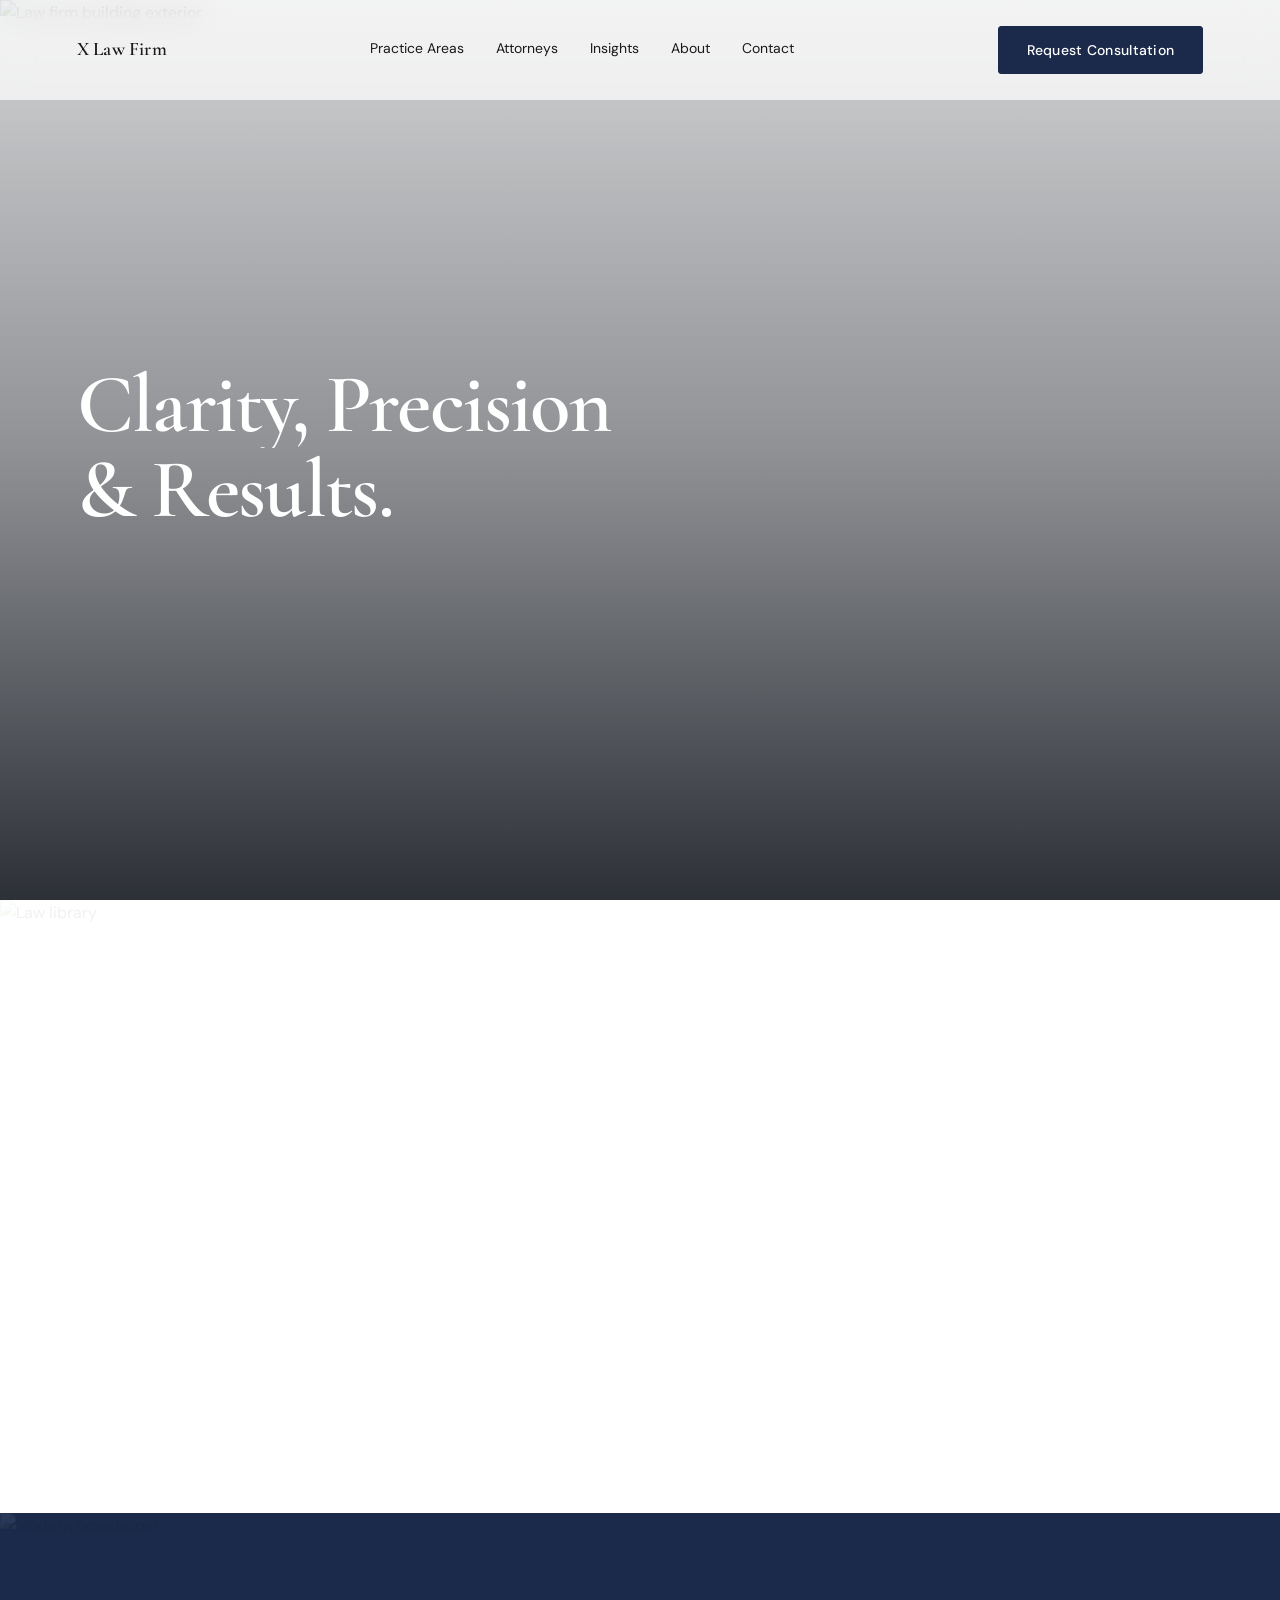
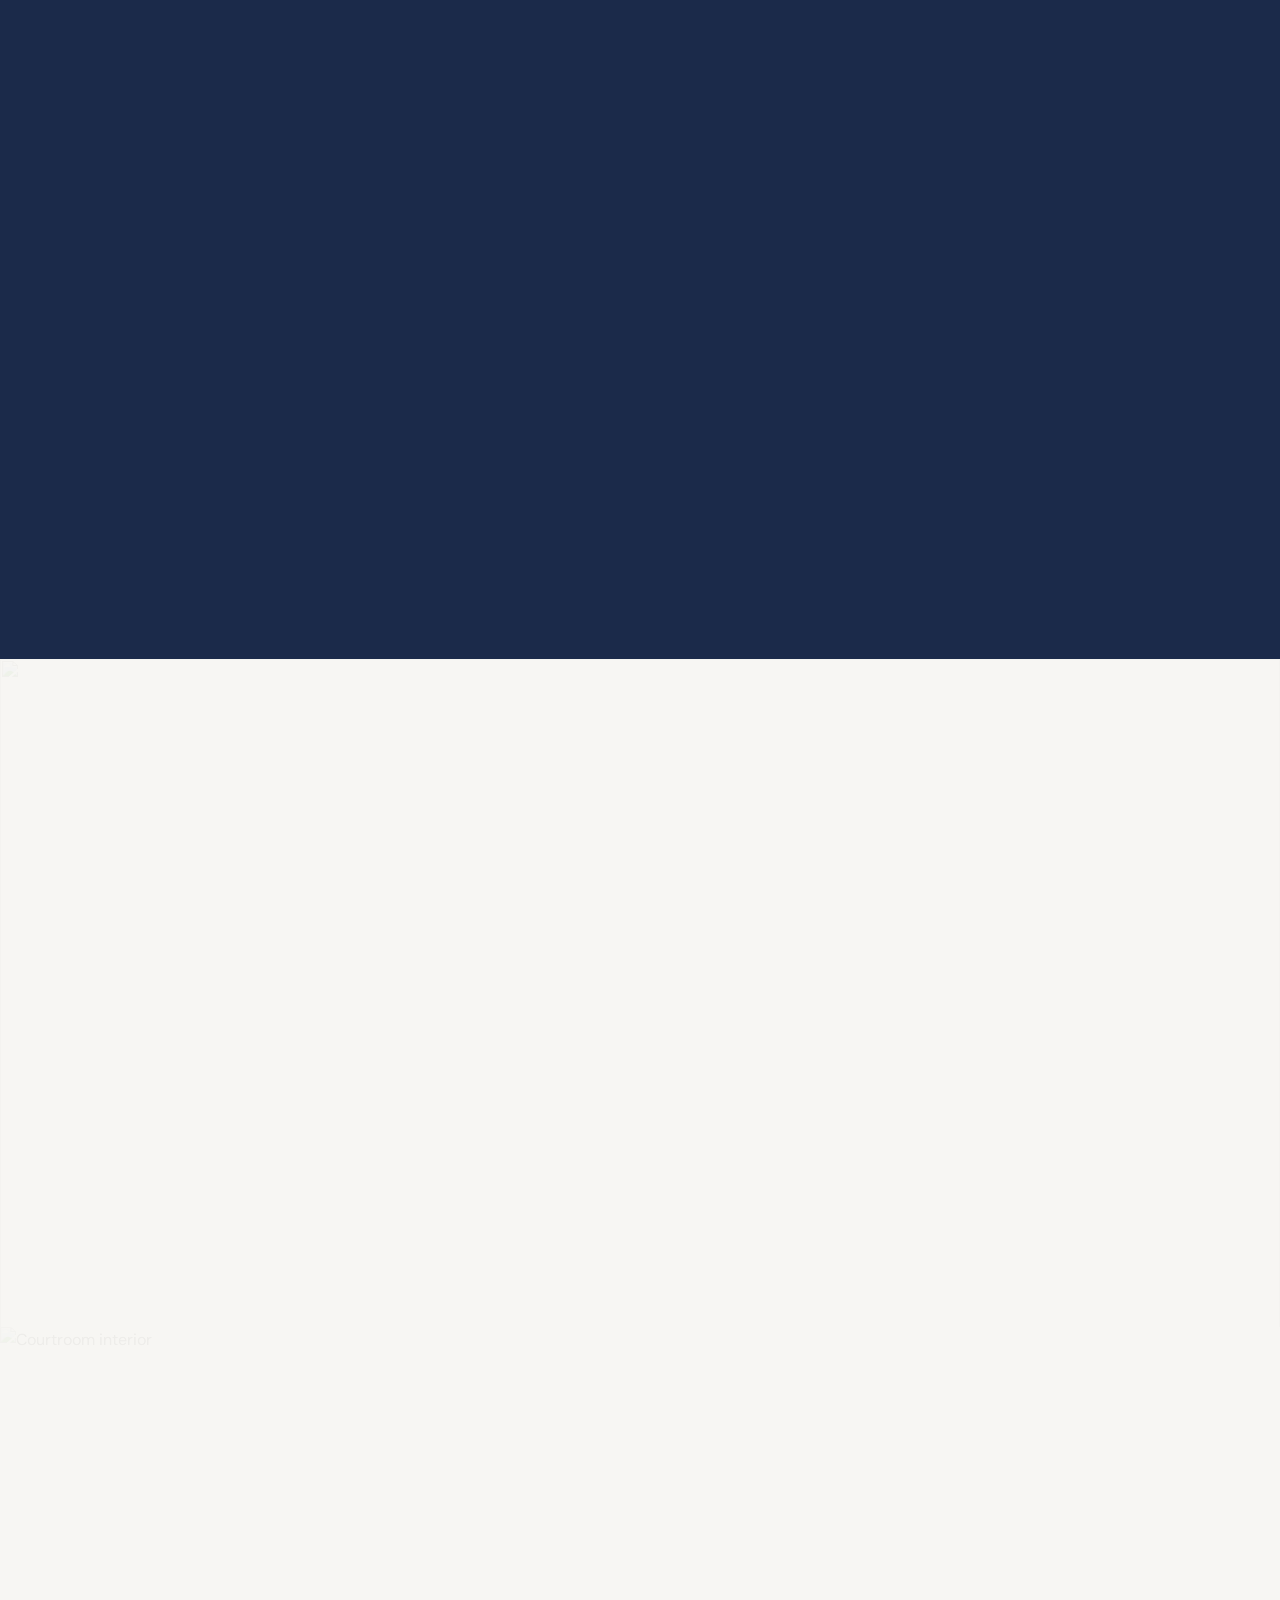
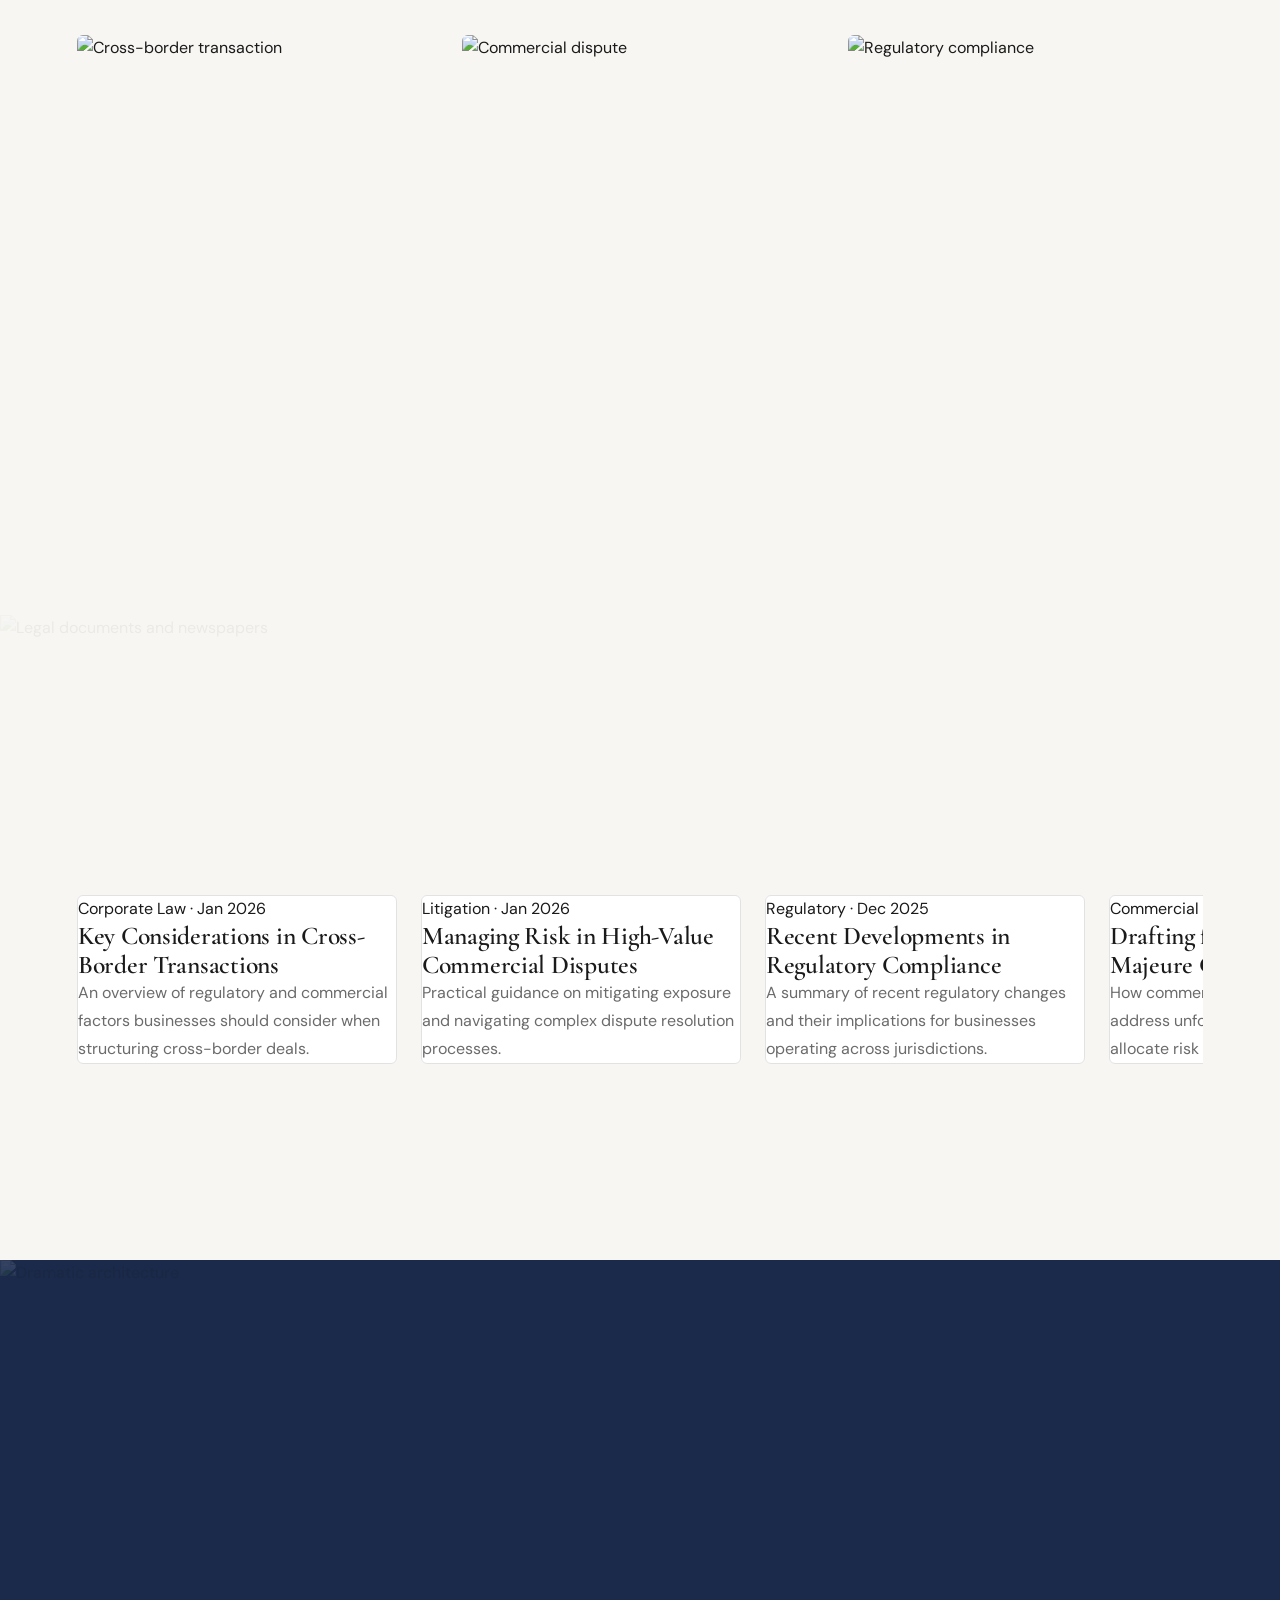
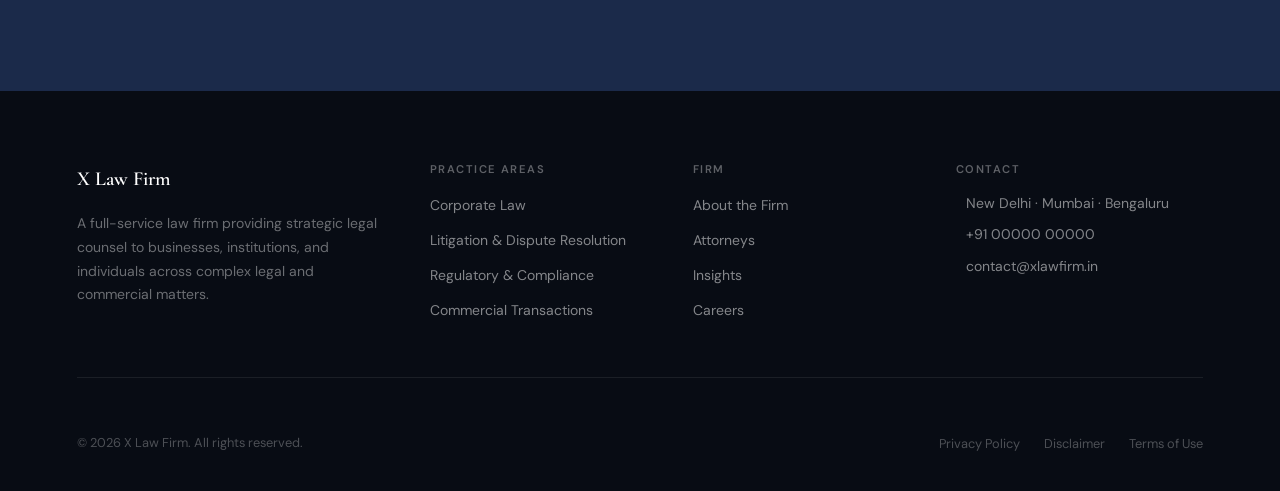
==== index.html @ 722e9013 "Add files via upload" ====
<!DOCTYPE html>
<html lang="en">
<head>
<meta charset="UTF-8" />
<meta name="viewport" content="width=device-width, initial-scale=1" />
<title>X Law Firm — Trusted Legal Counsel</title>
<meta name="description" content="X Law Firm provides strategic legal counsel to businesses, institutions, and individuals across complex legal and commercial matters." />

<!-- Fonts -->
<link rel="preconnect" href="https://fonts.googleapis.com">
<link rel="preconnect" href="https://fonts.gstatic.com" crossorigin>
<link href="https://fonts.googleapis.com/css2?family=Cormorant+Garamond:wght@400;500;600;700&family=DM+Sans:wght@300;400;500;600&display=swap" rel="stylesheet">

<!-- Lucide Icons -->
<script src="https://unpkg.com/lucide@latest/dist/umd/lucide.min.js"></script>

<!-- GSAP -->
<script src="https://cdnjs.cloudflare.com/ajax/libs/gsap/3.12.5/gsap.min.js"></script>
<script src="https://cdnjs.cloudflare.com/ajax/libs/gsap/3.12.5/ScrollTrigger.min.js"></script>

<!-- Styles -->
<link rel="stylesheet" href="css/base.css">
<link rel="stylesheet" href="css/layout.css">
<link rel="stylesheet" href="css/components.css">
<link rel="stylesheet" href="css/interactions.css">
<link rel="stylesheet" href="css/pages.css">
<link rel="stylesheet" href="css/responsive.css">

<style>
/* ── INDEX-SPECIFIC ─────────────────────────────────── */
.hero-title-line {
    display: block;
    overflow: hidden;
}

/* Decorative vertical rule on hero right side */
.hero-deco {
    position: absolute;
    right: var(--inline-pad);
    top: 50%;
    transform: translateY(-50%);
    z-index: 2;
    display: flex;
    flex-direction: column;
    align-items: center;
    gap: 12px;
    color: rgba(255,255,255,0.3);
    font-size: 0.68rem;
    font-weight: 400;
    letter-spacing: 0.16em;
    text-transform: uppercase;
    writing-mode: vertical-rl;
}

.hero-deco::before {
    content: '';
    width: 1px;
    height: 80px;
    background: rgba(255,255,255,0.2);
}

@media (max-width: 768px) { .hero-deco { display: none; } }

/* About section */
.about { background: #fff; }

/* Insights — alternating bg */
.insights { background: var(--color-surface); }

/* Scroll indicator */
.scroll-hint {
    position: absolute;
    bottom: 2rem;
    left: 50%;
    transform: translateX(-50%);
    z-index: 2;
    display: flex;
    flex-direction: column;
    align-items: center;
    gap: 8px;
    color: rgba(255,255,255,0.4);
    font-size: 0.7rem;
    font-weight: 400;
    letter-spacing: 0.1em;
    text-transform: uppercase;
}

.scroll-hint::after {
    content: '';
    width: 1px;
    height: 40px;
    background: rgba(255,255,255,0.2);
    animation: scrollPulse 2s ease-in-out infinite;
}

@keyframes scrollPulse {
    0%, 100% { opacity: 0.3; transform: scaleY(1); }
    50%       { opacity: 0.8; transform: scaleY(0.7); }
}

@media (max-width: 768px) { .scroll-hint { display: none; } }
</style>
</head>
<body>

<!-- PAGE LOADER -->
<div id="page-loader">
    <div class="loader-conveyor">
        <div class="loader-box b1"></div>
        <div class="loader-box b2"></div>
        <div class="loader-box b3"></div>
        <div class="loader-box b4"></div>
        <div class="loader-box b5"></div>
    </div>
</div>

<!-- HEADER -->
<header class="site-header" id="siteHeader">
    <div class="header-inner">
        <a href="index.html" class="logo">X Law Firm</a>

        <nav class="primary-nav" aria-label="Primary navigation">
            <a href="practice-areas.html" class="nav-link">Practice Areas</a>
            <a href="attorneys.html" class="nav-link">Attorneys</a>
            <a href="insights.html" class="nav-link">Insights</a>
            <a href="about.html" class="nav-link">About</a>
            <a href="contact.html" class="nav-link">Contact</a>
        </nav>

        <a href="contact.html" class="btn btn-primary header-cta">Request Consultation</a>

        <button class="mobile-menu-btn" id="mobileMenuBtn" aria-label="Open menu">
            <i data-lucide="menu"></i>
        </button>
    </div>

    <!-- Mobile drawer -->
    <nav class="mobile-nav" id="mobileNav" aria-label="Mobile navigation">
        <a href="practice-areas.html" class="nav-link">Practice Areas</a>
        <a href="attorneys.html" class="nav-link">Attorneys</a>
        <a href="insights.html" class="nav-link">Insights</a>
        <a href="about.html" class="nav-link">About</a>
        <a href="contact.html" class="nav-link">Contact</a>
        <a href="contact.html" class="btn btn-primary mobile-nav-cta">Request Consultation</a>
    </nav>
</header>

<div id="navBackdrop" class="nav-backdrop"></div>

<!-- ══ HERO ══════════════════════════════════════════════════ -->
<section class="hero">
    <div class="hero-bg" style="position:absolute;inset:0;z-index:0;overflow:hidden;" data-parallax data-parallax-speed="0.35">
        <img
            src="https://images.unsplash.com/photo-1589829545856-d10d557cf95f?w=1800&auto=format&fit=crop&q=80"
            alt="Law firm building exterior"
            fetchpriority="high"
        />
    </div>

    <div class="hero-deco">Established 1998</div>
    <div class="scroll-hint">Scroll</div>

    <div class="hero-content">
        <span class="hero-eyebrow">Trusted Legal Counsel</span>

        <h1 class="hero-title">
            <span class="hero-title-line">Clarity, Precision</span>
            <span class="hero-title-line">& Results.</span>
        </h1>

        <p class="hero-subtitle">
            Strategic legal counsel for complex business matters — delivered
            with discretion, depth, and a relentless focus on your objectives.
        </p>

        <div class="hero-actions">
            <a href="contact.html" class="btn btn-white">Request Consultation</a>
            <a href="practice-areas.html" class="btn btn-ghost">Explore Practice Areas</a>
        </div>
    </div>

    <div class="hero-stats">
        <div class="stat" data-count="26">
            <span class="stat-number">0</span>
            <span class="stat-label">Years of Experience</span>
        </div>
        <div class="stat" data-count="12">
            <span class="stat-number">0</span>
            <span class="stat-label">Practice Areas</span>
        </div>
        <div class="stat" data-count="43">
            <span class="stat-number">0</span>
            <span class="stat-label">Jurisdictions Served</span>
        </div>
        <div class="stat" data-count="98" data-suffix="%">
            <span class="stat-number">0%</span>
            <span class="stat-label">Compliance Success</span>
        </div>
    </div>
</section>

<!-- ══ ABOUT ══════════════════════════════════════════════════ -->
<section class="about" id="about">
    <div class="about-parallax-bg" style="position:absolute;inset:0;z-index:0;overflow:hidden;" data-parallax data-parallax-speed="0.25">
        <img
            src="https://images.unsplash.com/photo-1521587760476-6c12a4b040da?w=1400&auto=format&fit=crop&q=80"
            alt="Law library"
        />
    </div>

    <div class="about-grid">
        <div class="about-content">
            <span class="section-label reveal">About the Firm</span>
            <h2 class="section-title reveal">Built on Expertise.<br>Driven by Results.</h2>

            <div class="reveal">
                <p>
                    X Law Firm is a full-service firm providing strategic legal counsel
                    to businesses, institutions, and individuals across a wide range of
                    practice areas. We combine deep legal expertise with a practical,
                    results-driven approach to help our clients navigate complex legal
                    challenges with confidence.
                </p>
                <p>
                    Our firm is built on clarity, precision, and accountability. We believe
                    effective legal advice goes beyond interpretation of the law — it
                    requires understanding our clients' objectives, industries, and
                    long-term goals.
                </p>
            </div>

            <a href="about.html" class="btn btn-primary reveal" style="margin-top:2rem; width:fit-content;">Learn More About Us</a>
        </div>

        <div class="philosophy reveal">
            <div class="philosophy-item">
                <h3>Commitment to Excellence</h3>
                <p>
                    We maintain the highest professional standards while continuously
                    adapting to legal, regulatory, and business developments.
                </p>
            </div>
            <div class="philosophy-item">
                <h3>Client-Focused Approach</h3>
                <p>
                    Every client engagement is handled with professionalism,
                    confidentiality, and attention to detail — clear guidance at every step.
                </p>
            </div>
            <div class="philosophy-item">
                <h3>Experience & Expertise</h3>
                <p>
                    Our attorneys bring experience across multiple jurisdictions and
                    industries, advising on matters that require discretion and sound judgment.
                </p>
            </div>
        </div>
    </div>
</section>

<!-- ══ PRACTICE AREAS ════════════════════════════════════════ -->
<section class="practice-areas" id="practice">
    <div class="practice-parallax-bg" style="position:absolute;inset:0;z-index:0;overflow:hidden;" data-parallax data-parallax-speed="0.3">
        <img
            src="https://images.unsplash.com/photo-1497366216548-37526070297c?w=1600&auto=format&fit=crop&q=80"
            alt="Modern boardroom"
        />
    </div>

    <div class="practice-areas-inner">
        <div class="section-header reveal">
            <span class="section-label light">What We Do</span>
            <h2 class="section-title light">Practice Areas</h2>
            <p class="section-intro light">
                Comprehensive legal expertise across the full spectrum of
                corporate, commercial, and regulatory matters.
            </p>
        </div>

        <div class="practice-grid stagger-children">
            <article class="practice-card">
                <div>
                    <h3>Corporate Law</h3>
                    <p>
                        Advising businesses on governance, compliance, transactions,
                        and complex commercial arrangements across jurisdictions.
                    </p>
                </div>
                <div class="practice-card-action">
                    <a href="practice/corporate-law.html" aria-label="Corporate Law detail">
                        <i data-lucide="arrow-up-right"></i>
                    </a>
                </div>
            </article>

            <article class="practice-card">
                <div>
                    <h3>Litigation &amp; Dispute Resolution</h3>
                    <p>
                        Representing clients in disputes with a focus on strategic,
                        efficient, and commercially sound resolution.
                    </p>
                </div>
                <div class="practice-card-action">
                    <a href="practice/litigation.html" aria-label="Litigation detail">
                        <i data-lucide="arrow-up-right"></i>
                    </a>
                </div>
            </article>

            <article class="practice-card">
                <div>
                    <h3>Regulatory &amp; Compliance</h3>
                    <p>
                        Guiding clients through regulatory frameworks, compliance
                        obligations, and risk management strategies.
                    </p>
                </div>
                <div class="practice-card-action">
                    <a href="practice/regulatory.html" aria-label="Regulatory detail">
                        <i data-lucide="arrow-up-right"></i>
                    </a>
                </div>
            </article>

            <article class="practice-card">
                <div>
                    <h3>Commercial Transactions</h3>
                    <p>
                        Structuring and negotiating commercial agreements that support
                        long-term business objectives and manage risk.
                    </p>
                </div>
                <div class="practice-card-action">
                    <a href="practice/commercial.html" aria-label="Commercial transactions detail">
                        <i data-lucide="arrow-up-right"></i>
                    </a>
                </div>
            </article>
        </div>

        <div class="reveal" style="margin-top:3rem; text-align:center;">
            <a href="practice-areas.html" class="btn btn-ghost">View All Practice Areas</a>
        </div>
    </div>
</section>

<!-- ══ WHY FIRM ═══════════════════════════════════════════════ -->
<section class="why-firm">
    <div class="why-parallax-bg" style="position:absolute;inset:0;z-index:0;overflow:hidden;" data-parallax data-parallax-speed="0.25" >
        <img
            src="https://images.unsplash.com/photo-1507003211169-0a1dd7228f2d?w=1400&auto=format&fit=crop&q=80"
            alt=""
            style="width:100%;height:120%;object-fit:cover;opacity:0.05;"
        />
    </div>

    <div style="position:relative;z-index:2;">
        <div class="section-header reveal">
            <span class="section-label">Why Choose Us</span>
            <h2 class="section-title">The Standard We Hold<br>Ourselves To</h2>
            <p class="section-intro">
                We combine legal expertise with a disciplined, client-focused approach
                to deliver practical, commercially sound solutions.
            </p>
        </div>

        <div class="why-grid stagger-children">
            <article class="why-card">
                <div class="why-icon"><i data-lucide="scale"></i></div>
                <h3>Proven Legal Expertise</h3>
                <p>
                    Our attorneys bring deep experience across key practice areas,
                    offering informed legal guidance grounded in years of professional
                    practice and industry knowledge.
                </p>
            </article>

            <article class="why-card">
                <div class="why-icon"><i data-lucide="users"></i></div>
                <h3>Client-Focused Representation</h3>
                <p>
                    We prioritise clear communication and tailored legal strategies,
                    ensuring every client receives attentive and responsive representation.
                </p>
            </article>

            <article class="why-card">
                <div class="why-icon"><i data-lucide="briefcase"></i></div>
                <h3>Strategic Legal Insight</h3>
                <p>
                    Beyond legal analysis, we provide practical, business-minded advice
                    designed to manage risk and support informed decision-making.
                </p>
            </article>

            <article class="why-card">
                <div class="why-icon"><i data-lucide="lock"></i></div>
                <h3>Integrity &amp; Confidentiality</h3>
                <p>
                    We operate with the highest ethical standards, safeguarding client
                    confidentiality and fostering relationships built on trust.
                </p>
            </article>
        </div>
    </div>
</section>

<!-- ══ CASE EXPERIENCE ════════════════════════════════════════ -->
<section class="case-experience">
    <div class="case-parallax-bg" style="position:absolute;inset:0;z-index:0;overflow:hidden;" data-parallax data-parallax-speed="0.28">
        <img
            src="https://images.unsplash.com/photo-1568992688065-536aad8a12f6?w=1600&auto=format&fit=crop&q=80"
            alt="Courtroom interior"
        />
    </div>

    <div class="case-experience-inner">
        <div class="case-header reveal">
            <div>
                <span class="section-label">Track Record</span>
                <h2 class="section-title">Case Experience</h2>
                <p class="section-intro">
                    Selected matters reflecting our experience across complex legal
                    and commercial challenges.
                </p>
            </div>
            <div class="case-controls">
                <button class="case-btn" data-dir="left" aria-label="Scroll left">
                    <i data-lucide="arrow-left"></i>
                </button>
                <button class="case-btn" data-dir="right" aria-label="Scroll right">
                    <i data-lucide="arrow-right"></i>
                </button>
            </div>
        </div>

        <div class="case-rail-wrapper">
            <div class="case-rail">
                <article class="case-card">
                    <div class="case-card-image">
                        <img src="https://images.unsplash.com/photo-1521791136064-7986c2920216?w=800&auto=format&fit=crop&q=80" alt="Cross-border transaction">
                    </div>
                    <div class="case-card-overlay">
                        <span class="case-meta">Corporate Law · Partner A</span>
                        <h3>Cross-Border Acquisition Advisory</h3>
                        <p>Strategic legal advisory for a multi-jurisdictional corporate restructuring valued at ₹850 Cr.</p>
                        <div class="case-action">
                            <a href="about.html#cases" aria-label="Read case">
                                <i data-lucide="arrow-up-right"></i>
                            </a>
                        </div>
                    </div>
                </article>

                <article class="case-card">
                    <div class="case-card-image">
                        <img src="https://images.unsplash.com/photo-1589578527966-fdac0f44566c?w=800&auto=format&fit=crop&q=80" alt="Commercial dispute">
                    </div>
                    <div class="case-card-overlay">
                        <span class="case-meta">Litigation · Partner B</span>
                        <h3>High-Value Commercial Dispute</h3>
                        <p>Represented a corporate client in a complex commercial litigation matter across three forums.</p>
                        <div class="case-action">
                            <a href="about.html#cases" aria-label="Read case">
                                <i data-lucide="arrow-up-right"></i>
                            </a>
                        </div>
                    </div>
                </article>

                <article class="case-card">
                    <div class="case-card-image">
                        <img src="https://images.unsplash.com/photo-1450101499163-c8848c66ca85?w=800&auto=format&fit=crop&q=80" alt="Regulatory compliance">
                    </div>
                    <div class="case-card-overlay">
                        <span class="case-meta">Regulatory · Partner C</span>
                        <h3>Regulatory Compliance Advisory</h3>
                        <p>Ongoing advisory on regulatory frameworks and compliance strategy for a listed financial institution.</p>
                        <div class="case-action">
                            <a href="about.html#cases" aria-label="Read case">
                                <i data-lucide="arrow-up-right"></i>
                            </a>
                        </div>
                    </div>
                </article>

                <article class="case-card">
                    <div class="case-card-image">
                        <img src="https://images.unsplash.com/photo-1554224155-6726b3ff858f?w=800&auto=format&fit=crop&q=80" alt="Commercial transaction">
                    </div>
                    <div class="case-card-overlay">
                        <span class="case-meta">Commercial · Partner A</span>
                        <h3>Infrastructure Project Financing</h3>
                        <p>Structured and negotiated complex project finance documentation for a ₹1,200 Cr infrastructure asset.</p>
                        <div class="case-action">
                            <a href="about.html#cases" aria-label="Read case">
                                <i data-lucide="arrow-up-right"></i>
                            </a>
                        </div>
                    </div>
                </article>
            </div>
        </div>
    </div>
</section>

<!-- ══ INSIGHTS ═══════════════════════════════════════════════ -->
<section class="insights">
    <div class="insights-parallax-bg" style="position:absolute;inset:0;z-index:0;overflow:hidden;" data-parallax data-parallax-speed="0.25">
        <img
            src="https://images.unsplash.com/photo-1504711434969-e33886168f5c?w=1600&auto=format&fit=crop&q=80"
            alt="Legal documents and newspapers"
        />
    </div>

    <div class="insights-inner">
        <div class="insights-header reveal">
            <div>
                <span class="section-label">Knowledge</span>
                <h2 class="section-title">Insights &amp; Legal Updates</h2>
                <p class="section-intro">
                    Commentary and analysis on legal developments impacting
                    businesses and institutions.
                </p>
            </div>
            <div class="insights-controls">
                <button class="insight-btn" data-dir="left" aria-label="Scroll left">
                    <i data-lucide="arrow-left"></i>
                </button>
                <button class="insight-btn" data-dir="right" aria-label="Scroll right">
                    <i data-lucide="arrow-right"></i>
                </button>
            </div>
        </div>

        <div class="insights-rail-wrapper">
            <div class="insights-rail">
                <article class="insight-card">
                    <div class="insight-detail">
                        <span class="insight-meta">Corporate Law · Jan 2026</span>
                        <h3>Key Considerations in Cross-Border Transactions</h3>
                        <p>An overview of regulatory and commercial factors businesses should consider when structuring cross-border deals.</p>
                    </div>
                    <div class="insight-action">
                        <a href="articles/cross-border-transactions.html" aria-label="Read article">
                            <i data-lucide="arrow-up-right"></i>
                        </a>
                    </div>
                </article>

                <article class="insight-card">
                    <div class="insight-detail">
                        <span class="insight-meta">Litigation · Jan 2026</span>
                        <h3>Managing Risk in High-Value Commercial Disputes</h3>
                        <p>Practical guidance on mitigating exposure and navigating complex dispute resolution processes.</p>
                    </div>
                    <div class="insight-action">
                        <a href="articles/commercial-disputes.html" aria-label="Read article">
                            <i data-lucide="arrow-up-right"></i>
                        </a>
                    </div>
                </article>

                <article class="insight-card">
                    <div class="insight-detail">
                        <span class="insight-meta">Regulatory · Dec 2025</span>
                        <h3>Recent Developments in Regulatory Compliance</h3>
                        <p>A summary of recent regulatory changes and their implications for businesses operating across jurisdictions.</p>
                    </div>
                    <div class="insight-action">
                        <a href="articles/regulatory-developments.html" aria-label="Read article">
                            <i data-lucide="arrow-up-right"></i>
                        </a>
                    </div>
                </article>

                <article class="insight-card">
                    <div class="insight-detail">
                        <span class="insight-meta">Commercial · Nov 2025</span>
                        <h3>Drafting for Resilience: Force Majeure Clauses Post-Pandemic</h3>
                        <p>How commercial contracts are evolving to address unforeseen disruption and allocate risk effectively.</p>
                    </div>
                    <div class="insight-action">
                        <a href="insights.html" aria-label="Read article">
                            <i data-lucide="arrow-up-right"></i>
                        </a>
                    </div>
                </article>

                <article class="insight-card">
                    <div class="insight-detail">
                        <span class="insight-meta">Corporate · Oct 2025</span>
                        <h3>ESG Obligations for Listed Companies: What's Changing</h3>
                        <p>An overview of new ESG disclosure and governance requirements affecting listed entities in India.</p>
                    </div>
                    <div class="insight-action">
                        <a href="insights.html" aria-label="Read article">
                            <i data-lucide="arrow-up-right"></i>
                        </a>
                    </div>
                </article>
            </div>
        </div>

        <div class="reveal" style="margin-top:3rem; text-align:center;">
            <a href="insights.html" class="btn btn-primary">View All Insights</a>
        </div>
    </div>
</section>

<!-- ══ CTA ════════════════════════════════════════════════════ -->
<section class="cta">
    <div class="cta-parallax-bg" style="position:absolute;inset:0;z-index:0;overflow:hidden;" data-parallax data-parallax-speed="0.3">
        <img
            src="https://images.unsplash.com/photo-1486406146926-c627a92ad1ab?w=1600&auto=format&fit=crop&q=80"
            alt="Dramatic architecture"
        />
    </div>

    <div class="cta-inner">
        <div class="cta-content reveal">
            <h2>
                Figure Out the Problem.<br>
                Get It Resolved with Confidence.
            </h2>
            <p>
                Speak with an experienced attorney to understand your legal position
                and explore practical solutions tailored to your objectives.
            </p>
            <div class="cta-actions">
                <a href="contact.html" class="btn btn-white">Request a Confidential Consultation</a>
                <a href="attorneys.html" class="btn btn-ghost">Speak With an Attorney</a>
            </div>
        </div>

        <div class="cta-assurance reveal">
            <p>
                All consultations are handled with strict confidentiality and
                professional discretion. No obligation to engage.
            </p>
        </div>
    </div>
</section>

<!-- ══ FOOTER ═════════════════════════════════════════════════ -->
<footer class="global-footer">
    <div class="footer-main">
        <div class="footer-brand">
            <a href="index.html" class="footer-logo">X Law Firm</a>
            <p>
                A full-service law firm providing strategic legal counsel
                to businesses, institutions, and individuals across complex
                legal and commercial matters.
            </p>
        </div>

        <div class="footer-column">
            <h4>Practice Areas</h4>
            <ul>
                <li><a href="practice/corporate-law.html">Corporate Law</a></li>
                <li><a href="practice/litigation.html">Litigation &amp; Dispute Resolution</a></li>
                <li><a href="practice/regulatory.html">Regulatory &amp; Compliance</a></li>
                <li><a href="practice/commercial.html">Commercial Transactions</a></li>
            </ul>
        </div>

        <div class="footer-column">
            <h4>Firm</h4>
            <ul>
                <li><a href="about.html">About the Firm</a></li>
                <li><a href="attorneys.html">Attorneys</a></li>
                <li><a href="insights.html">Insights</a></li>
                <li><a href="contact.html">Careers</a></li>
            </ul>
        </div>

        <div class="footer-column">
            <h4>Contact</h4>
            <ul class="footer-contact">
                <li>
                    <i data-lucide="map-pin"></i>
                    <span>New Delhi · Mumbai · Bengaluru</span>
                </li>
                <li>
                    <i data-lucide="phone"></i>
                    <span>+91 00000 00000</span>
                </li>
                <li>
                    <i data-lucide="mail"></i>
                    <span>contact@xlawfirm.in</span>
                </li>
            </ul>
        </div>
    </div>

    <div class="footer-bottom">
        <p>&copy; 2026 X Law Firm. All rights reserved.</p>
        <div class="footer-legal">
            <a href="legal/privacy.html">Privacy Policy</a>
            <a href="legal/disclaimer.html">Disclaimer</a>
            <a href="legal/terms.html">Terms of Use</a>
        </div>
    </div>
</footer>

<!-- Scripts -->
<script src="js/animation.js"></script>
<script src="js/transitions.js"></script>
</body>
</html>
---- css/base.css ----
/* ============================================================
   BASE.CSS
   Design tokens · Reset · Typography · Global elements
   X Law Firm — Production v1.0
   ============================================================ */


/* ── DESIGN TOKENS ──────────────────────────────────────────
   Single source of truth for all visual values.
   Never hardcode colours, spacing, or type outside :root.
   ─────────────────────────────────────────────────────────── */
:root {

    /* Colour palette */
    --color-bg:            #ffffff;
    --color-surface:       #f7f6f3;       /* section alternate bg */
    --color-surface-alt:   #f0ede8;       /* deeper surface, badges */
    --color-text:          #1a1a1a;
    --color-muted:         #6b6b6b;
    --color-border:        #e2e2e2;
    --color-accent:        #1B2A4A;       /* brand navy */
    --color-accent-light:  #243660;       /* hover state for accent */
    --color-accent-faint:  rgba(27,42,74,0.06);
    --color-white:         #ffffff;
    --color-black:         #080c14;       /* footer bg */
    --color-error:         #c0392b;
    --color-success:       #27ae60;

    /* Typography */
    --font-heading: 'Cormorant Garamond', Georgia, 'Times New Roman', serif;
    --font-body:    'DM Sans', 'Helvetica Neue', Arial, sans-serif;

    /* Type scale (fluid) */
    --text-xs:   0.70rem;    /* 11.2px */
    --text-sm:   0.80rem;    /* 12.8px */
    --text-base: 0.875rem;   /* 14px   */
    --text-md:   1rem;       /* 16px   */
    --text-lg:   1.125rem;   /* 18px   */
    --text-xl:   1.25rem;    /* 20px   */

    /* Spacing scale */
    --space-1:  0.25rem;
    --space-2:  0.5rem;
    --space-3:  0.75rem;
    --space-4:  1rem;
    --space-5:  1.25rem;
    --space-6:  1.5rem;
    --space-8:  2rem;
    --space-10: 2.5rem;
    --space-12: 3rem;
    --space-16: 4rem;

    /* Layout */
    --inline-pad:   clamp(24px, 6vw, 96px);
    --section-pad:  clamp(80px, 10svh, 120px);
    --max-width:    1280px;
    --content-width: 72ch;

    /* Radius */
    --radius-sm:  3px;
    --radius-md:  6px;
    --radius-lg:  10px;
    --radius-xl:  16px;
    --radius-full: 9999px;

    /* Shadows */
    --shadow-xs:  0 1px 3px rgba(0,0,0,0.06);
    --shadow-sm:  0 2px 8px rgba(0,0,0,0.06);
    --shadow-md:  0 8px 24px rgba(0,0,0,0.08);
    --shadow-lg:  0 16px 40px rgba(0,0,0,0.10);
    --shadow-accent: 0 8px 24px rgba(27,42,74,0.25);

    /* Transitions / Easing */
    --ease-standard: cubic-bezier(0.4, 0, 0.2, 1);
    --ease-out:      cubic-bezier(0.0, 0, 0.2, 1);
    --ease-in:       cubic-bezier(0.4, 0, 1.0, 1);
    --ease-spring:   cubic-bezier(0.34, 1.56, 0.64, 1);  /* slight overshoot */

    --duration-fast:   160ms;
    --duration-base:   240ms;
    --duration-slow:   380ms;
    --duration-xslow:  600ms;

    /* Z-index stack */
    --z-base:    0;
    --z-raised:  10;
    --z-overlay: 100;
    --z-sticky:  200;
    --z-header:  500;
    --z-modal:   800;
    --z-loader:  9999;
}


/* ── CSS RESET ──────────────────────────────────────────────
   Opinionated normalisation on top of browser defaults.
   ─────────────────────────────────────────────────────────── */
*,
*::before,
*::after {
    box-sizing: border-box;
    margin: 0;
    padding: 0;
}

html {
    scroll-behavior: smooth;
    text-size-adjust: 100%;
    -webkit-text-size-adjust: 100%;
}

body {
    font-family: var(--font-body);
    font-size: var(--text-md);
    font-weight: 400;
    line-height: 1.65;
    color: var(--color-text);
    background-color: var(--color-bg);
    overflow-x: hidden;
    -webkit-font-smoothing: antialiased;
    -moz-osx-font-smoothing: grayscale;
    text-rendering: optimizeLegibility;
}

/* Media defaults */
img,
video,
svg {
    display: block;
    max-width: 100%;
}

img { height: auto; }

/* Form elements inherit font */
input,
button,
textarea,
select {
    font: inherit;
}

/* Remove list styles for semantic lists styled via class */
ul[class],
ol[class] {
    list-style: none;
}

/* Anchor base */
a {
    color: inherit;
    text-decoration: none;
}

/* Button base */
button {
    cursor: pointer;
    border: none;
    background: none;
    padding: 0;
    line-height: inherit;
}

/* Fieldset */
fieldset {
    border: none;
    padding: 0;
}

/* Remove tap highlight on mobile */
* {
    -webkit-tap-highlight-color: transparent;
}

/* Focus outline — accessibility */
:focus-visible {
    outline: 2px solid var(--color-accent);
    outline-offset: 3px;
    border-radius: 2px;
}

/* Selection colour */
::selection {
    background: rgba(27, 42, 74, 0.15);
    color: var(--color-text);
}


/* ── TYPOGRAPHY ─────────────────────────────────────────────
   Base styles for all typographic elements.
   Component-specific overrides live in components.css.
   ─────────────────────────────────────────────────────────── */

/* Heading defaults — font, weight, line-height */
h1, h2, h3, h4, h5, h6 {
    font-family: var(--font-heading);
    font-weight: 600;
    line-height: 1.12;
    letter-spacing: -0.01em;
    color: var(--color-text);
}

h1 { font-size: clamp(2.6rem, 5.5vw, 5rem); }
h2 { font-size: clamp(1.8rem, 3.5vw, 3rem); }
h3 { font-size: clamp(1.3rem, 2vw, 1.75rem); }
h4 { font-size: clamp(1.1rem, 1.5vw, 1.35rem); }
h5 { font-size: 1rem; font-family: var(--font-body); letter-spacing: 0; }
h6 { font-size: var(--text-base); font-family: var(--font-body); letter-spacing: 0; }

/* Paragraph */
p {
    font-size: var(--text-md);
    line-height: 1.75;
    color: var(--color-muted);
}

/* Strong / emphasis */
strong { font-weight: 600; color: var(--color-text); }
em { font-style: italic; }

/* Small */
small { font-size: var(--text-sm); }

/* Blockquote — base, rich styling in components.css */
blockquote {
    border-left: 3px solid var(--color-accent);
    padding-left: var(--space-6);
    font-family: var(--font-heading);
    font-size: clamp(1.1rem, 1.5vw, 1.35rem);
    font-style: italic;
    color: var(--color-text);
    line-height: 1.5;
}

/* Horizontal rule */
hr {
    border: none;
    border-top: 1px solid var(--color-border);
    margin: var(--space-8) 0;
}

/* Code — monospace inline */
code {
    font-family: 'Courier New', Courier, monospace;
    font-size: 0.875em;
    background: var(--color-surface);
    border: 1px solid var(--color-border);
    border-radius: var(--radius-sm);
    padding: 2px 6px;
    color: var(--color-accent);
}


/* ── UTILITY CLASSES ────────────────────────────────────────
   Minimal set of composition helpers.
   Keep small — full utility elsewhere if needed.
   ─────────────────────────────────────────────────────────── */

/* Visually hidden (accessible) */
.sr-only {
    position: absolute;
    width: 1px; height: 1px;
    padding: 0; margin: -1px;
    overflow: hidden;
    clip: rect(0,0,0,0);
    white-space: nowrap;
    border: 0;
}

/* Truncate text */
.truncate {
    overflow: hidden;
    white-space: nowrap;
    text-overflow: ellipsis;
}

/* Container */
.container {
    width: 100%;
    max-width: var(--max-width);
    margin-inline: auto;
    padding-inline: var(--inline-pad);
}

/* Flex helpers */
.flex         { display: flex; }
.flex-center  { display: flex; align-items: center; justify-content: center; }
.flex-between { display: flex; align-items: center; justify-content: space-between; }
.flex-col     { display: flex; flex-direction: column; }

/* Gap helpers */
.gap-1  { gap: var(--space-1); }
.gap-2  { gap: var(--space-2); }
.gap-3  { gap: var(--space-3); }
.gap-4  { gap: var(--space-4); }
.gap-6  { gap: var(--space-6); }
.gap-8  { gap: var(--space-8); }

/* Text alignment */
.text-center { text-align: center; }
.text-right  { text-align: right; }

/* Colour helpers */
.text-muted  { color: var(--color-muted); }
.text-accent { color: var(--color-accent); }
.text-white  { color: var(--color-white); }

/* Margin helpers */
.mt-auto { margin-top: auto; }
.mb-0    { margin-bottom: 0; }

/* Width */
.w-full  { width: 100%; }
.w-fit   { width: fit-content; }


/* ── SCROLLBAR ──────────────────────────────────────────────
   Thin, on-brand scrollbar for modern browsers.
   ─────────────────────────────────────────────────────────── */
::-webkit-scrollbar        { width: 6px; height: 6px; }
::-webkit-scrollbar-track  { background: transparent; }
::-webkit-scrollbar-thumb  { background: var(--color-border); border-radius: var(--radius-full); }
::-webkit-scrollbar-thumb:hover { background: var(--color-muted); }

/* Firefox */
* { scrollbar-width: thin; scrollbar-color: var(--color-border) transparent; }


/* ── PRINT STYLES ───────────────────────────────────────────
   Basic cleanup for print output.
   ─────────────────────────────────────────────────────────── */
@media print {
    .site-header,
    .global-footer,
    .cta,
    #page-loader,
    .reading-progress,
    .mobile-menu-btn,
    .nav-backdrop { display: none !important; }

    body { color: #000; background: #fff; }
    a    { color: #000; text-decoration: underline; }

    .article-layout { grid-template-columns: 1fr !important; }
    .article-sidebar { display: none !important; }
}
---- css/layout.css ----
/* ============================================================
   LAYOUT.CSS
   Structural layout — header, hero, every section, footer.
   No colours, no component styles here — structure only.
   X Law Firm — Production v1.0
   ============================================================ */


/* ── PAGE TRANSITION LOADER ─────────────────────────────────
   Fixed overlay with conveyor belt animation.
   Controlled via JS (transitions.js).
   ─────────────────────────────────────────────────────────── */
#page-loader {
    position: fixed;
    inset: 0;
    z-index: var(--z-loader);
    background: var(--color-bg);
    display: flex;
    align-items: center;
    justify-content: center;
    pointer-events: none;
    opacity: 0;
    transition: opacity 80ms ease;
}

#page-loader.is-active {
    opacity: 1;
    pointer-events: all;
}

.loader-conveyor {
    display: flex;
    align-items: center;
    gap: 8px;
}

.loader-box {
    width: 12px;
    height: 12px;
    border-radius: var(--radius-sm);
    background: var(--color-accent);
    opacity: 0.15;
}

/* Staggered keyframe per box */
.loader-box.b1 { animation: conveyorMove 1.6s ease-in-out infinite 0s; }
.loader-box.b2 { animation: conveyorMove 1.6s ease-in-out infinite 0.16s; }
.loader-box.b3 { animation: conveyorMove 1.6s ease-in-out infinite 0.32s; }
.loader-box.b4 { animation: conveyorMove 1.6s ease-in-out infinite 0.48s; }
.loader-box.b5 { animation: conveyorMove 1.6s ease-in-out infinite 0.64s; }

@keyframes conveyorMove {
    0%   { opacity: 0.15; transform: translateX(0)    scale(1);   }
    18%  { opacity: 1;    transform: translateX(0)    scale(1.12); }
    78%  { opacity: 1;    transform: translateX(20px) scale(1);   }
    79%  { opacity: 0;    transform: translateX(20px) scale(1);   }
    80%  { opacity: 0;    transform: translateX(-80px) scale(1);  }
    100% { opacity: 0.15; transform: translateX(0)    scale(1);   }
}


/* ── READING PROGRESS BAR ───────────────────────────────────
   Thin accent line fixed at very top. Article page only.
   ─────────────────────────────────────────────────────────── */
.reading-progress {
    position: fixed;
    top: 0; left: 0;
    height: 3px;
    background: var(--color-accent);
    z-index: var(--z-loader);
    width: 0%;
    transition: width 80ms linear;
    pointer-events: none;
}


/* ── SITE HEADER ────────────────────────────────────────────
   Fixed header that shrinks on scroll (via .scrolled class).
   ─────────────────────────────────────────────────────────── */
.site-header {
    position: fixed;
    top: 0; left: 0; right: 0;
    z-index: var(--z-header);
}

.header-inner {
    display: flex;
    align-items: center;
    justify-content: space-between;
    padding: 1.6rem var(--inline-pad);
    background: rgba(255, 255, 255, 0.72);
    backdrop-filter: blur(14px);
    -webkit-backdrop-filter: blur(14px);
    border-bottom: 1px solid transparent;
    transition:
        padding        var(--duration-slow) var(--ease-standard),
        background     var(--duration-slow) var(--ease-standard),
        border-color   var(--duration-slow) var(--ease-standard),
        box-shadow     var(--duration-slow) var(--ease-standard);
}

/* Scrolled state — injected by animation.js */
.site-header.scrolled .header-inner {
    padding-top: 0.9rem;
    padding-bottom: 0.9rem;
    background: rgba(255, 255, 255, 0.94);
    border-color: var(--color-border);
    box-shadow: var(--shadow-sm);
}

/* Primary nav — flex row of links */
.primary-nav {
    display: flex;
    align-items: center;
    gap: clamp(18px, 2.5vw, 40px);
}

/* Mobile drawer — hidden on desktop */
.mobile-nav {
    position: fixed;
    top: 0; left: 0;
    width: 100%;
    z-index: calc(var(--z-header) - 10);
    background: var(--color-bg);
    border-bottom: 1px solid var(--color-border);
    padding: 5.5rem var(--inline-pad) 2rem;
    display: flex;
    flex-direction: column;
    gap: 0;
    visibility: hidden;              /* GSAP controls this */
    box-shadow: var(--shadow-lg);
}

/* Backdrop */
.nav-backdrop {
    position: fixed;
    inset: 0;
    z-index: calc(var(--z-header) - 20);
    background: rgba(0, 0, 0, 0.4);
    display: none;                   /* GSAP controls this */
}

/* Mobile hamburger — hidden on desktop */
.mobile-menu-btn {
    display: none;
    width: 44px; height: 44px;
    align-items: center;
    justify-content: center;
    border: 1px solid var(--color-border);
    border-radius: var(--radius-sm);
    background: rgba(255, 255, 255, 0.9);
    color: var(--color-text);
    transition:
        border-color var(--duration-base),
        background   var(--duration-base);
    flex-shrink: 0;
}

.mobile-menu-btn svg {
    width: 20px; height: 20px;
    pointer-events: none;
}


/* ── PARALLAX WRAPPER PATTERN ───────────────────────────────
   Each section with a parallax BG uses this structure:
   .section > .section-parallax-bg (abs) + .section-inner (rel z-index 2)
   The parallax element's `will-change: transform` is set here.
   ─────────────────────────────────────────────────────────── */
[data-parallax] {
    will-change: transform;
}

/* All parallax BG wrappers share the same stacking pattern */
.hero-bg,
.about-parallax-bg,
.practice-parallax-bg,
.why-parallax-bg,
.case-parallax-bg,
.insights-parallax-bg,
.cta-parallax-bg,
.page-hero-bg,
.pd-overview-bg,
.pd-services-bg,
.pd-matters-bg,
.pd-attorneys-bg,
.featured-bg,
.articles-bg,
.newsletter-bg,
.story-bg,
.timeline-bg,
.mission-bg,
.offices-bg,
.contact-bg,
.faq-bg,
.related-bg,
.values-bg,
.join-bg,
.attorneys-bg {
    position: absolute;
    inset: 0;
    z-index: 0;
    overflow: hidden;
}

/* All parallax BG images fill their container and overshoot height for movement */
.hero-bg img,
.about-parallax-bg img,
.practice-parallax-bg img,
.why-parallax-bg img,
.case-parallax-bg img,
.insights-parallax-bg img,
.cta-parallax-bg img,
.page-hero-bg img,
.pd-overview-bg img,
.pd-services-bg img,
.pd-matters-bg img,
.pd-attorneys-bg img,
.featured-bg img,
.articles-bg img,
.newsletter-bg img,
.story-bg img,
.timeline-bg img,
.mission-bg img,
.offices-bg img,
.contact-bg img,
.faq-bg img,
.related-bg img,
.values-bg img,
.join-bg img,
.attorneys-bg img {
    width: 100%;
    height: 120%;          /* extra height for scroll movement */
    object-fit: cover;
    object-position: center;
}


/* ── HERO (INDEX) ───────────────────────────────────────────
   Full-viewport hero with parallax bg and bottom-anchored content.
   ─────────────────────────────────────────────────────────── */
.hero {
    position: relative;
    min-height: 100svh;
    display: flex;
    flex-direction: column;
    justify-content: flex-end;
    padding: var(--section-pad) var(--inline-pad);
    overflow: hidden;
}

/* Dark gradient overlay */
.hero-bg::after {
    content: '';
    position: absolute;
    inset: 0;
    background: linear-gradient(
        to top,
        rgba(8,12,20,0.85) 0%,
        rgba(8,12,20,0.45) 50%,
        rgba(8,12,20,0.18) 100%
    );
}

.hero-content {
    position: relative;
    z-index: 2;
    max-width: 68ch;
}

/* Stats bar along the bottom */
.hero-stats {
    position: relative;
    z-index: 2;
    display: grid;
    grid-template-columns: repeat(4, 1fr);
    gap: 0;
    margin-top: clamp(32px, 6svh, 64px);
    padding-top: 2.5rem;
    border-top: 1px solid rgba(255, 255, 255, 0.14);
}

/* Decorative vertical deco — right side of hero */
.hero-deco {
    position: absolute;
    right: var(--inline-pad);
    top: 50%;
    transform: translateY(-50%);
    z-index: 2;
    display: flex;
    flex-direction: column;
    align-items: center;
    gap: 14px;
    color: rgba(255, 255, 255, 0.28);
    font-size: var(--text-xs);
    font-weight: 400;
    letter-spacing: 0.18em;
    text-transform: uppercase;
    writing-mode: vertical-rl;
}

.hero-deco::before {
    content: '';
    width: 1px;
    height: 72px;
    background: rgba(255, 255, 255, 0.18);
}

/* Scroll hint */
.scroll-hint {
    position: absolute;
    bottom: 2.5rem;
    left: 50%;
    transform: translateX(-50%);
    z-index: 2;
    display: flex;
    flex-direction: column;
    align-items: center;
    gap: 10px;
    color: rgba(255, 255, 255, 0.35);
    font-size: var(--text-xs);
    font-weight: 400;
    letter-spacing: 0.12em;
    text-transform: uppercase;
    pointer-events: none;
}

.scroll-hint::after {
    content: '';
    width: 1px;
    height: 44px;
    background: rgba(255, 255, 255, 0.22);
    animation: scrollPulse 2.4s ease-in-out infinite;
}

@keyframes scrollPulse {
    0%, 100% { opacity: 0.3; transform: scaleY(1);   }
    50%       { opacity: 0.8; transform: scaleY(0.65); }
}


/* ── PAGE HERO (inner pages) ────────────────────────────────
   Shorter hero for all non-homepage pages.
   ─────────────────────────────────────────────────────────── */
.page-hero {
    position: relative;
    min-height: 52svh;
    display: flex;
    align-items: flex-end;
    padding: var(--section-pad) var(--inline-pad);
    padding-top: calc(var(--section-pad) + 80px); /* clear fixed header */
    overflow: hidden;
}

.page-hero-bg::after {
    content: '';
    position: absolute;
    inset: 0;
    background: linear-gradient(
        to top,
        rgba(8,12,20,0.90) 0%,
        rgba(8,12,20,0.52) 55%,
        rgba(8,12,20,0.22) 100%
    );
}

.page-hero-content {
    position: relative;
    z-index: 2;
    max-width: 72ch;
}


/* ── SHARED SECTION STRUCTURE ───────────────────────────────
   Sections use position: relative + overflow: hidden
   so parallax BGs stay clipped.
   ─────────────────────────────────────────────────────────── */
.about,
.practice-areas,
.why-firm,
.case-experience,
.insights,
.cta,
.pa-intro,
.pa-detail-section,
.pa-overview-section,
.pd-overview,
.pd-services,
.pd-matters,
.pd-attorneys,
.featured-section,
.articles-section,
.newsletter-section,
.story-section,
.timeline-section,
.mission-section,
.offices-section,
.contact-section,
.faq-section,
.related-section,
.attorneys-section,
.values-section,
.join-section {
    position: relative;
    overflow: hidden;
}

/* All sections have consistent vertical padding */
.about,
.practice-areas,
.why-firm,
.case-experience,
.insights,
.cta,
.pa-overview-section,
.pd-services,
.pd-matters,
.pd-attorneys,
.featured-section,
.newsletter-section,
.story-section,
.timeline-section,
.mission-section,
.offices-section,
.faq-section,
.related-section,
.attorneys-section,
.values-section,
.join-section {
    padding: var(--section-pad) var(--inline-pad);
}

/* Reduced top padding for sections that follow a hero */
.pa-intro,
.articles-section,
.contact-section {
    padding: clamp(60px, 8svh, 100px) var(--inline-pad);
}

/* Tighter for article body */
.article-section {
    padding: clamp(56px, 8svh, 96px) var(--inline-pad);
}

/* Background colour assignments */
.about,
.pd-overview,
.pd-attorneys,
.story-section,
.offices-section,
.contact-section,
.featured-section,
.article-section   { background: var(--color-bg); }

.why-firm,
.case-experience,
.pa-detail-section:nth-child(odd),
.timeline-section,
.join-section,
.articles-section,
.faq-section,
.related-section   { background: var(--color-surface); }

.pa-detail-section:nth-child(even) { background: var(--color-bg); }

.practice-areas,
.pa-overview-section,
.pd-matters,
.mission-section,
.newsletter-section,
.values-section,
.cta               { background: var(--color-accent); }

.insights,
.pd-services       { background: var(--color-surface); }


/* ── ABOUT ──────────────────────────────────────────────────  */
.about-parallax-bg img,
.story-bg img { opacity: 0.06; }

.about-grid {
    position: relative;
    z-index: 2;
    display: grid;
    grid-template-columns: 1.2fr 1fr;
    gap: clamp(40px, 6vw, 96px);
    align-items: start;
}


/* ── PRACTICE AREAS (homepage) ──────────────────────────────  */
.practice-parallax-bg img { opacity: 0.08; }

.practice-areas-inner {
    position: relative;
    z-index: 2;
}

.practice-grid {
    display: grid;
    grid-template-columns: repeat(auto-fit, minmax(260px, 1fr));
    gap: clamp(14px, 2vw, 28px);
    margin-top: clamp(40px, 6svh, 72px);
}


/* ── WHY FIRM ───────────────────────────────────────────────  */
.why-parallax-bg img { opacity: 0.05; }

.why-firm > div { position: relative; z-index: 2; }

.why-grid {
    display: grid;
    grid-template-columns: repeat(4, 1fr);
    gap: clamp(14px, 2vw, 28px);
    margin-top: clamp(40px, 6svh, 72px);
}


/* ── CASE EXPERIENCE ────────────────────────────────────────  */
.case-parallax-bg img { opacity: 0.04; }

.case-experience-inner {
    position: relative;
    z-index: 2;
}

.case-header {
    display: flex;
    justify-content: space-between;
    align-items: flex-end;
    gap: clamp(20px, 3vw, 40px);
}

.case-rail-wrapper {
    overflow: hidden;
    margin-top: clamp(40px, 6svh, 72px);
}

.case-rail {
    display: flex;
    gap: clamp(16px, 2vw, 28px);
    overflow-x: auto;
    scroll-behavior: smooth;
    padding-bottom: 10px;
    scrollbar-width: none;
    cursor: grab;
    /* Momentum scrolling on iOS */
    -webkit-overflow-scrolling: touch;
}

.case-rail:active { cursor: grabbing; }
.case-rail::-webkit-scrollbar { display: none; }


/* ── INSIGHTS ───────────────────────────────────────────────  */
.insights-parallax-bg img { opacity: 0.05; }

.insights-inner {
    position: relative;
    z-index: 2;
}

.insights-header {
    display: flex;
    justify-content: space-between;
    align-items: flex-end;
    gap: clamp(20px, 3vw, 40px);
}

.insights-rail-wrapper {
    overflow: hidden;
    margin-top: clamp(40px, 6svh, 72px);
}

.insights-rail {
    display: flex;
    gap: clamp(16px, 2vw, 24px);
    overflow-x: auto;
    scroll-behavior: smooth;
    padding-bottom: 10px;
    scrollbar-width: none;
    -webkit-overflow-scrolling: touch;
    cursor: grab;
}

.insights-rail:active { cursor: grabbing; }
.insights-rail::-webkit-scrollbar { display: none; }


/* ── CTA ────────────────────────────────────────────────────  */
.cta-parallax-bg img { opacity: 0.12; }

.cta-inner {
    position: relative;
    z-index: 2;
    display: grid;
    grid-template-columns: 1.4fr 1fr;
    gap: clamp(40px, 6vw, 96px);
    align-items: center;
}


/* ── GLOBAL FOOTER ──────────────────────────────────────────  */
.global-footer {
    background: var(--color-black);
    color: rgba(255, 255, 255, 0.75);
    padding: clamp(60px, 8svh, 100px) var(--inline-pad) clamp(24px, 4svh, 48px);
}

.footer-main {
    display: grid;
    grid-template-columns: 1.6fr 1fr 1fr 1.2fr;
    gap: clamp(32px, 4vw, 64px);
    margin-bottom: clamp(40px, 6svh, 72px);
    padding-bottom: clamp(40px, 6svh, 72px);
    border-bottom: 1px solid rgba(255, 255, 255, 0.08);
}

.footer-bottom {
    display: flex;
    justify-content: space-between;
    align-items: center;
    gap: 1rem;
}


/* ── SECTION SHARED HELPERS ─────────────────────────────────  */
.section-header {
    max-width: var(--content-width);
}

/* Eyebrow label — used throughout */
.section-label {
    display: inline-flex;
    align-items: center;
    gap: 10px;
    font-family: var(--font-body);
    font-size: var(--text-xs);
    font-weight: 500;
    letter-spacing: 0.13em;
    text-transform: uppercase;
    color: var(--color-muted);
    margin-bottom: 1rem;
}

.section-label::before {
    content: '';
    display: block;
    width: 28px;
    height: 1px;
    background: currentColor;
    flex-shrink: 0;
}

/* Light variant for dark sections */
.section-label.light {
    color: rgba(255, 255, 255, 0.5);
}

/* Breadcrumb */
.breadcrumb {
    display: flex;
    align-items: center;
    gap: 8px;
    font-size: var(--text-sm);
    color: rgba(255, 255, 255, 0.5);
    margin-bottom: 1.5rem;
    flex-wrap: wrap;
}

.breadcrumb a {
    color: rgba(255, 255, 255, 0.62);
    transition: color var(--duration-base);
}

.breadcrumb a:hover { color: #fff; }

.breadcrumb span { color: rgba(255, 255, 255, 0.32); }


/* ── ARTICLE PAGE LAYOUT ────────────────────────────────────  */
.article-layout {
    display: grid;
    grid-template-columns: 1fr 280px;
    gap: clamp(40px, 5vw, 80px);
    align-items: start;
    max-width: 1100px;
    margin: 0 auto;
}

.article-sidebar {
    position: sticky;
    top: 100px;
    display: flex;
    flex-direction: column;
    gap: 1.75rem;
}

.article-hero-image {
    border-radius: var(--radius-md);
    overflow: hidden;
    margin-bottom: 2.5rem;
    aspect-ratio: 16/7;
}

.article-hero-image img {
    width: 100%;
    height: 100%;
    object-fit: cover;
}


/* ── CONTACT PAGE ───────────────────────────────────────────  */
.contact-bg img { opacity: 0.04; }

.contact-grid {
    position: relative;
    z-index: 2;
    display: grid;
    grid-template-columns: 1fr 1.4fr;
    gap: clamp(40px, 6vw, 96px);
    align-items: start;
}


/* ── ABOUT PAGE SPECIFIC ────────────────────────────────────  */
.about-grid,
.story-grid {
    position: relative;
    z-index: 2;
}

.story-grid {
    display: grid;
    grid-template-columns: 1fr 1.1fr;
    gap: clamp(40px, 6vw, 96px);
    align-items: center;
}

.story-stats-row {
    display: grid;
    grid-template-columns: repeat(3, 1fr);
    gap: var(--space-6);
    margin-top: var(--space-10);
    padding-top: var(--space-8);
    border-top: 1px solid var(--color-border);
}

/* Timeline */
.timeline {
    position: relative;
    margin-top: clamp(40px, 6svh, 72px);
    max-width: 840px;
}

.timeline::before {
    content: '';
    position: absolute;
    left: 100px;
    top: 0; bottom: 0;
    width: 1px;
    background: var(--color-border);
}

.timeline-item {
    display: grid;
    grid-template-columns: 100px 1fr;
    gap: var(--space-8);
    margin-bottom: var(--space-12);
    position: relative;
}

.timeline-inner { position: relative; z-index: 2; }

/* Mission grid */
.mission-inner {
    position: relative;
    z-index: 2;
    display: grid;
    grid-template-columns: 1fr 1.5fr;
    gap: clamp(40px, 6vw, 96px);
    align-items: start;
}

/* Offices */
.offices-grid {
    position: relative;
    z-index: 2;
    display: grid;
    grid-template-columns: repeat(3, 1fr);
    gap: clamp(20px, 3vw, 40px);
    margin-top: clamp(40px, 6svh, 72px);
}

/* Join section */
.join-inner {
    position: relative;
    z-index: 2;
    display: grid;
    grid-template-columns: 1fr 1fr;
    gap: clamp(40px, 6vw, 96px);
    align-items: center;
}


/* ── INSIGHTS PAGE ──────────────────────────────────────────  */
.featured-bg img,
.articles-bg img { opacity: 0.04; }

.featured-inner,
.articles-inner  { position: relative; z-index: 2; }

.featured-grid {
    display: grid;
    grid-template-columns: 1.2fr 1fr;
    gap: clamp(36px, 5vw, 80px);
    align-items: center;
    margin-top: clamp(36px, 5svh, 60px);
}

.newsletter-inner {
    position: relative;
    z-index: 2;
    display: grid;
    grid-template-columns: 1fr 1fr;
    gap: clamp(36px, 6vw, 80px);
    align-items: center;
}

.articles-grid {
    display: grid;
    grid-template-columns: repeat(3, 1fr);
    gap: clamp(16px, 2.5vw, 28px);
}


/* ── ATTORNEYS PAGE ─────────────────────────────────────────  */
.attorneys-bg img { opacity: 0.04; }

.attorneys-grid {
    position: relative;
    z-index: 2;
    display: grid;
    grid-template-columns: repeat(3, 1fr);
    gap: clamp(20px, 2.5vw, 36px);
    margin-top: clamp(40px, 6svh, 72px);
}

.values-grid {
    position: relative;
    z-index: 2;
    display: grid;
    grid-template-columns: repeat(4, 1fr);
    gap: clamp(16px, 2vw, 28px);
    margin-top: clamp(40px, 6svh, 64px);
}


/* ── PRACTICE AREAS PAGE ────────────────────────────────────  */
.pa-intro-grid {
    display: grid;
    grid-template-columns: 1fr 1.4fr;
    gap: clamp(40px, 6vw, 96px);
    align-items: start;
}

.pa-detail-grid {
    position: relative;
    z-index: 2;
    display: grid;
    grid-template-columns: 1fr 1fr;
    gap: clamp(40px, 6vw, 96px);
    align-items: center;
}

/* Alternate detail sections flip the grid direction */
.pa-detail-section:nth-child(even) .pa-detail-grid {
    direction: rtl;
}

.pa-detail-section:nth-child(even) .pa-detail-content,
.pa-detail-section:nth-child(even) .pa-detail-visual {
    direction: ltr;
}

.expertise-grid {
    display: grid;
    grid-template-columns: repeat(3, 1fr);
    gap: clamp(12px, 2vw, 20px);
    margin-top: clamp(40px, 6svh, 64px);
}

.pa-overview-inner { position: relative; z-index: 2; }


/* ── PRACTICE DETAIL PAGE ───────────────────────────────────  */
.pd-services-grid {
    display: grid;
    grid-template-columns: repeat(2, 1fr);
    gap: clamp(14px, 2vw, 24px);
    margin-top: clamp(36px, 5svh, 60px);
}

.pd-overview-grid {
    position: relative;
    z-index: 2;
    display: grid;
    grid-template-columns: 1.1fr 1fr;
    gap: clamp(40px, 6vw, 96px);
    align-items: start;
}

.pd-matters-inner,
.pd-services-inner,
.pd-attorneys-inner { position: relative; z-index: 2; }

.pd-matters-list {
    display: flex;
    flex-direction: column;
    gap: 0;
    margin-top: clamp(36px, 5svh, 60px);
    border-top: 1px solid rgba(255, 255, 255, 0.1);
}

.pd-matter-item {
    display: grid;
    grid-template-columns: 1fr 2fr auto;
    gap: var(--space-8);
    align-items: center;
    padding: 1.5rem 0;
    border-bottom: 1px solid rgba(255, 255, 255, 0.08);
}

.pd-attorneys-grid {
    display: grid;
    grid-template-columns: repeat(3, 1fr);
    gap: clamp(16px, 2.5vw, 28px);
    margin-top: clamp(36px, 5svh, 60px);
}


/* ── RELATED ARTICLES ───────────────────────────────────────  */
.related-inner { position: relative; z-index: 2; }

.related-grid {
    display: grid;
    grid-template-columns: repeat(3, 1fr);
    gap: clamp(16px, 2.5vw, 28px);
    margin-top: clamp(36px, 5svh, 60px);
}
---- css/components.css ----
/* ============================================================
   COMPONENTS.CSS
   Every reusable UI component across all pages.
   Buttons · Nav · Cards · Modals · Forms · Tags · Sections
   X Law Firm — Production v1.0
   ============================================================ */


/* ══════════════════════════════════════════════════════════
   1. BUTTONS
   ══════════════════════════════════════════════════════════ */

/* Base */
.btn {
    display: inline-flex;
    align-items: center;
    justify-content: center;
    gap: 8px;
    height: 48px;
    padding-inline: 28px;
    font-family: var(--font-body);
    font-size: var(--text-base);
    font-weight: 500;
    letter-spacing: 0.02em;
    line-height: 1;
    border: 1px solid transparent;
    border-radius: var(--radius-sm);
    cursor: pointer;
    text-decoration: none;
    white-space: nowrap;
    transition:
        background     var(--duration-base) var(--ease-standard),
        border-color   var(--duration-base) var(--ease-standard),
        color          var(--duration-base) var(--ease-standard),
        box-shadow     var(--duration-base) var(--ease-standard),
        transform      var(--duration-fast) var(--ease-standard);
    -webkit-tap-highlight-color: transparent;
    user-select: none;
}

.btn:active { transform: translateY(1px); }

.btn svg {
    width: 15px;
    height: 15px;
    stroke-width: 1.8;
    flex-shrink: 0;
    transition: transform var(--duration-base) var(--ease-standard);
}

/* Primary — deep navy fill */
.btn-primary {
    background: var(--color-accent);
    border-color: var(--color-accent);
    color: #fff;
}

.btn-primary:hover {
    background: var(--color-accent-light);
    border-color: var(--color-accent-light);
    box-shadow: var(--shadow-accent);
}

/* Secondary — outline navy */
.btn-secondary {
    background: transparent;
    border-color: var(--color-accent);
    color: var(--color-accent);
}

.btn-secondary:hover {
    background: var(--color-accent);
    color: #fff;
}

/* White — for dark section CTAs */
.btn-white {
    background: #fff;
    border-color: #fff;
    color: var(--color-accent);
}

.btn-white:hover {
    background: rgba(255,255,255,0.88);
    box-shadow: 0 8px 28px rgba(0,0,0,0.2);
}

/* Ghost — transparent with white text, for dark sections */
.btn-ghost {
    background: transparent;
    border-color: rgba(255,255,255,0.32);
    color: rgba(255,255,255,0.75);
}

.btn-ghost:hover {
    border-color: rgba(255,255,255,0.72);
    color: #fff;
    background: rgba(255,255,255,0.06);
}

/* Small variant */
.btn-sm {
    height: 36px;
    padding-inline: 18px;
    font-size: var(--text-sm);
}

.btn-sm svg { width: 13px; height: 13px; }

/* Disabled state */
.btn:disabled,
.btn[aria-disabled="true"] {
    opacity: 0.45;
    cursor: not-allowed;
    pointer-events: none;
}


/* ══════════════════════════════════════════════════════════
   2. HEADER NAV
   ══════════════════════════════════════════════════════════ */

/* Logo */
.logo {
    font-family: var(--font-heading);
    font-size: clamp(1.05rem, 1.5vw, 1.25rem);
    font-weight: 600;
    letter-spacing: 0.01em;
    color: var(--color-text);
    text-decoration: none;
    flex-shrink: 0;
    transition: color var(--duration-base);
}

.logo:hover { color: var(--color-accent); }

/* Nav links */
.nav-link {
    font-size: var(--text-base);
    font-weight: 400;
    color: var(--color-text);
    text-decoration: none;
    position: relative;
    padding-bottom: 2px;
    transition: color var(--duration-base);
}

.nav-link::after {
    content: '';
    position: absolute;
    bottom: -2px; left: 0;
    width: 0; height: 1px;
    background: var(--color-accent);
    transition: width var(--duration-base) var(--ease-out);
}

.nav-link:hover          { color: var(--color-accent); }
.nav-link:hover::after   { width: 100%; }
.nav-link.active         { color: var(--color-accent); }
.nav-link.active::after  { width: 100%; }

/* Header CTA button — hidden at narrow widths */
.header-cta { flex-shrink: 0; }

/* Mobile nav links (drawer) */
.mobile-nav .nav-link {
    display: block;
    padding: 0.9rem 0;
    border-bottom: 1px solid var(--color-border);
    font-size: var(--text-md);
    color: var(--color-text);
}

.mobile-nav .nav-link::after { display: none; }
.mobile-nav .nav-link:hover  { color: var(--color-accent); }

.mobile-nav .mobile-nav-cta {
    margin-top: 1.25rem;
    width: 100%;
    justify-content: center;
}


/* ══════════════════════════════════════════════════════════
   3. HERO SECTION ELEMENTS
   ══════════════════════════════════════════════════════════ */

/* Eyebrow on dark hero */
.hero-eyebrow {
    font-size: var(--text-xs);
    font-weight: 500;
    letter-spacing: 0.14em;
    text-transform: uppercase;
    color: rgba(255,255,255,0.55);
    margin-bottom: 1.25rem;
    display: flex;
    align-items: center;
    gap: 10px;
}

.hero-eyebrow::before {
    content: '';
    width: 28px; height: 1px;
    background: rgba(255,255,255,0.35);
}

/* Main title */
.hero-title {
    font-family: var(--font-heading);
    font-size: clamp(3rem, 6.5vw, 6.5rem);
    font-weight: 600;
    line-height: 1.02;
    letter-spacing: -0.02em;
    color: #fff;
    margin-bottom: 1.5rem;
}

.hero-title .line { display: block; overflow: hidden; }

/* Subtitle */
.hero-subtitle {
    font-size: clamp(0.95rem, 1.2vw, 1.05rem);
    line-height: 1.7;
    color: rgba(255,255,255,0.62);
    max-width: 52ch;
    margin-bottom: 2rem;
}

/* CTA row */
.hero-actions {
    display: flex;
    align-items: center;
    gap: 14px;
    flex-wrap: wrap;
}

/* Stat items */
.hero-stat {
    padding: 1.25rem clamp(16px, 2vw, 32px);
    border-right: 1px solid rgba(255,255,255,0.1);
}

.hero-stat:last-child { border-right: none; }

.hero-stat-number {
    font-family: var(--font-heading);
    font-size: clamp(1.8rem, 3vw, 2.8rem);
    font-weight: 600;
    color: #fff;
    line-height: 1;
    display: block;
}

.hero-stat-label {
    font-size: var(--text-xs);
    font-weight: 400;
    letter-spacing: 0.08em;
    color: rgba(255,255,255,0.42);
    margin-top: 5px;
    display: block;
}

/* Page hero (inner pages) */
.page-title {
    font-family: var(--font-heading);
    font-size: clamp(2.2rem, 5vw, 4.5rem);
    font-weight: 600;
    line-height: 1.06;
    letter-spacing: -0.015em;
    color: #fff;
    margin-bottom: 1rem;
}

.page-subtitle {
    font-size: clamp(0.9rem, 1.2vw, 1rem);
    line-height: 1.75;
    color: rgba(255,255,255,0.58);
    max-width: 56ch;
}


/* ══════════════════════════════════════════════════════════
   4. SECTION TYPOGRAPHY
   ══════════════════════════════════════════════════════════ */

.section-title {
    font-family: var(--font-heading);
    font-size: clamp(1.8rem, 3.2vw, 3rem);
    font-weight: 600;
    line-height: 1.1;
    letter-spacing: -0.01em;
    color: var(--color-text);
    margin-bottom: 1.25rem;
}

/* Light variant for dark sections */
.section-title.light { color: #fff; }

.section-intro {
    font-size: var(--text-md);
    line-height: 1.75;
    color: var(--color-muted);
    max-width: 60ch;
}

.section-intro.light { color: rgba(255,255,255,0.6); }

/* Section header spacing */
.section-header {
    margin-bottom: clamp(36px, 5svh, 60px);
}


/* ══════════════════════════════════════════════════════════
   5. ABOUT SECTION
   ══════════════════════════════════════════════════════════ */

.about-img-wrap {
    position: relative;
    z-index: 2;
}

.about-img-wrap img {
    width: 100%;
    border-radius: var(--radius-md);
    aspect-ratio: 5/6;
    object-fit: cover;
}

/* Floating accent box */
.about-img-accent {
    position: absolute;
    bottom: -20px;
    right: -20px;
    width: 110px; height: 110px;
    background: var(--color-accent);
    border-radius: var(--radius-md);
    display: flex;
    flex-direction: column;
    align-items: center;
    justify-content: center;
    text-align: center;
    box-shadow: var(--shadow-accent);
}

.about-img-accent-num {
    font-family: var(--font-heading);
    font-size: 1.9rem;
    font-weight: 700;
    color: #fff;
    line-height: 1;
}

.about-img-accent-label {
    font-size: 0.6rem;
    font-weight: 500;
    letter-spacing: 0.1em;
    text-transform: uppercase;
    color: rgba(255,255,255,0.6);
    line-height: 1.35;
    padding: 0 8px;
    margin-top: 4px;
}

/* Philosophy items */
.about-philosophy-list {
    display: flex;
    flex-direction: column;
    gap: 1.5rem;
    margin-top: 2rem;
}

.philosophy-item {
    display: flex;
    gap: 1rem;
    align-items: flex-start;
    padding-bottom: 1.5rem;
    border-bottom: 1px solid var(--color-border);
    position: relative;
}

.philosophy-item:last-child { border-bottom: none; padding-bottom: 0; }

/* Animated underline draw on hover */
.philosophy-item::after {
    content: '';
    position: absolute;
    bottom: 0; left: 0;
    width: 0; height: 1px;
    background: var(--color-accent);
    transition: width var(--duration-slow) var(--ease-out);
}

.philosophy-item:hover::after { width: 100%; }

.philosophy-icon {
    width: 36px; height: 36px;
    flex-shrink: 0;
    border-radius: var(--radius-sm);
    background: var(--color-surface);
    border: 1px solid var(--color-border);
    display: flex;
    align-items: center;
    justify-content: center;
    transition: background var(--duration-base), border-color var(--duration-base);
}

.philosophy-item:hover .philosophy-icon {
    background: var(--color-accent);
    border-color: var(--color-accent);
}

.philosophy-icon svg {
    width: 15px; height: 15px;
    stroke-width: 1.5;
    color: var(--color-accent);
    transition: color var(--duration-base);
}

.philosophy-item:hover .philosophy-icon svg { color: #fff; }

.philosophy-text h4 {
    font-family: var(--font-heading);
    font-size: 1.05rem;
    font-weight: 600;
    margin-bottom: 0.2rem;
}

.philosophy-text p {
    font-size: var(--text-base);
    color: var(--color-muted);
    line-height: 1.6;
}


/* ══════════════════════════════════════════════════════════
   6. PRACTICE AREA CARDS (Homepage)
   ══════════════════════════════════════════════════════════ */

.practice-card {
    padding: clamp(24px, 2.5vw, 36px);
    border: 1px solid rgba(255,255,255,0.08);
    border-left: 3px solid transparent;
    border-radius: var(--radius-md);
    background: rgba(255,255,255,0.03);
    color: rgba(255,255,255,0.8);
    cursor: pointer;
    transition:
        border-color   var(--duration-base) var(--ease-standard),
        background     var(--duration-base) var(--ease-standard),
        transform      var(--duration-base) var(--ease-standard),
        box-shadow     var(--duration-base) var(--ease-standard);
}

.practice-card:hover {
    border-left-color: rgba(255,255,255,0.6);
    background: rgba(255,255,255,0.06);
    transform: translateY(-3px);
    box-shadow: 0 12px 32px rgba(0,0,0,0.3);
}

.practice-card-icon {
    width: 40px; height: 40px;
    margin-bottom: 1.25rem;
    border: 1px solid rgba(255,255,255,0.12);
    border-radius: var(--radius-sm);
    display: flex;
    align-items: center;
    justify-content: center;
    transition: background var(--duration-base), border-color var(--duration-base);
}

.practice-card-icon svg {
    width: 17px; height: 17px;
    stroke-width: 1.5;
    color: rgba(255,255,255,0.65);
    transition: color var(--duration-base);
}

.practice-card:hover .practice-card-icon {
    background: rgba(255,255,255,0.1);
    border-color: rgba(255,255,255,0.28);
}

.practice-card:hover .practice-card-icon svg { color: #fff; }

.practice-card h3 {
    font-family: var(--font-heading);
    font-size: 1.2rem;
    font-weight: 600;
    color: #fff;
    margin-bottom: 0.5rem;
}

.practice-card p {
    font-size: var(--text-base);
    color: rgba(255,255,255,0.5);
    line-height: 1.65;
    margin-bottom: 1.25rem;
}

.practice-card-link {
    display: flex;
    align-items: center;
    gap: 6px;
    font-size: var(--text-sm);
    font-weight: 500;
    color: rgba(255,255,255,0.45);
    transition: color var(--duration-base), gap var(--duration-base);
    text-decoration: none;
}

.practice-card:hover .practice-card-link { color: rgba(255,255,255,0.9); gap: 10px; }
.practice-card-link svg { width: 13px; height: 13px; }


/* ══════════════════════════════════════════════════════════
   7. WHY FIRM CARDS
   ══════════════════════════════════════════════════════════ */

.why-card {
    padding: 28px 24px;
    background: var(--color-bg);
    border: 1px solid var(--color-border);
    border-radius: var(--radius-md);
    transition:
        border-color var(--duration-base),
        transform    var(--duration-base),
        box-shadow   var(--duration-base);
}

.why-card:hover {
    border-color: var(--color-accent);
    transform: translateY(-4px);
    box-shadow: var(--shadow-lg);
}

.why-card-icon {
    width: 44px; height: 44px;
    border-radius: var(--radius-sm);
    background: var(--color-surface);
    border: 1px solid var(--color-border);
    display: flex;
    align-items: center;
    justify-content: center;
    margin-bottom: 1.25rem;
    transition: background var(--duration-base), border-color var(--duration-base);
}

.why-card:hover .why-card-icon {
    background: var(--color-accent);
    border-color: var(--color-accent);
}

.why-card-icon svg {
    width: 18px; height: 18px;
    stroke-width: 1.5;
    color: var(--color-accent);
    transition: color var(--duration-base);
}

.why-card:hover .why-card-icon svg { color: #fff; }

.why-card h3 {
    font-family: var(--font-heading);
    font-size: 1.15rem;
    font-weight: 600;
    margin-bottom: 0.5rem;
}

.why-card p {
    font-size: var(--text-base);
    color: var(--color-muted);
    line-height: 1.65;
}


/* ══════════════════════════════════════════════════════════
   8. CASE EXPERIENCE CARDS (rail)
   ══════════════════════════════════════════════════════════ */

.case-card {
    flex: 0 0 clamp(280px, 30vw, 360px);
    position: relative;
    border-radius: var(--radius-md);
    overflow: hidden;
    aspect-ratio: 3/4;
    cursor: pointer;
}

.case-card-img {
    width: 100%; height: 100%;
    object-fit: cover;
    filter: grayscale(60%);
    transition: filter var(--duration-slow) var(--ease-standard),
                transform var(--duration-slow) var(--ease-standard);
}

.case-card:hover .case-card-img {
    filter: grayscale(0%);
    transform: scale(1.04);
}

.case-card-overlay {
    position: absolute;
    inset: 0;
    background: linear-gradient(to top, rgba(8,12,20,0.92) 0%, rgba(8,12,20,0.3) 55%, transparent 100%);
    padding: 28px 24px;
    display: flex;
    flex-direction: column;
    justify-content: flex-end;
    opacity: 0;
    transition: opacity var(--duration-base);
}

.case-card:hover .case-card-overlay { opacity: 1; }

.case-card-category {
    font-size: var(--text-xs);
    font-weight: 500;
    letter-spacing: 0.1em;
    text-transform: uppercase;
    color: rgba(255,255,255,0.6);
    margin-bottom: 0.5rem;
}

.case-card-title {
    font-family: var(--font-heading);
    font-size: 1.15rem;
    font-weight: 600;
    color: #fff;
    line-height: 1.25;
    margin-bottom: 0.5rem;
}

.case-card-outcome {
    font-size: var(--text-xs);
    color: rgba(255,255,255,0.5);
}

/* Rail navigation arrows */
.rail-nav {
    display: flex;
    align-items: center;
    gap: 8px;
}

.rail-nav-btn {
    width: 38px; height: 38px;
    border: 1px solid var(--color-border);
    border-radius: var(--radius-sm);
    display: flex;
    align-items: center;
    justify-content: center;
    background: var(--color-bg);
    color: var(--color-text);
    cursor: pointer;
    transition: background var(--duration-base), border-color var(--duration-base), color var(--duration-base);
}

.rail-nav-btn:hover {
    background: var(--color-accent);
    border-color: var(--color-accent);
    color: #fff;
}

.rail-nav-btn svg { width: 15px; height: 15px; stroke-width: 1.8; }


/* ══════════════════════════════════════════════════════════
   9. INSIGHTS CARDS (rail + grid)
   ══════════════════════════════════════════════════════════ */

/* Rail card (homepage) */
.insight-card {
    flex: 0 0 clamp(260px, 28vw, 320px);
    background: var(--color-bg);
    border: 1px solid var(--color-border);
    border-radius: var(--radius-md);
    overflow: hidden;
    display: flex;
    flex-direction: column;
    transition:
        border-color var(--duration-base),
        transform    var(--duration-base),
        box-shadow   var(--duration-base);
}

.insight-card:hover {
    border-color: var(--color-accent);
    transform: translateY(-4px);
    box-shadow: var(--shadow-lg);
}

.insight-card-image {
    aspect-ratio: 16/9;
    overflow: hidden;
}

.insight-card-image img {
    width: 100%; height: 100%;
    object-fit: cover;
    filter: grayscale(20%);
    transition: transform var(--duration-slow), filter var(--duration-slow);
}

.insight-card:hover .insight-card-image img {
    transform: scale(1.04);
    filter: grayscale(0%);
}

.insight-card-body {
    padding: 22px 20px;
    display: flex;
    flex-direction: column;
    flex-grow: 1;
}

/* Grid card (insights page) */
.article-card {
    background: var(--color-bg);
    border: 1px solid var(--color-border);
    border-radius: var(--radius-md);
    overflow: hidden;
    display: flex;
    flex-direction: column;
    transition:
        border-color var(--duration-base),
        transform    var(--duration-base),
        box-shadow   var(--duration-base);
    cursor: pointer;
}

.article-card:hover {
    border-color: var(--color-accent);
    transform: translateY(-4px);
    box-shadow: 0 14px 36px rgba(27,42,74,0.1);
}

.article-card-image {
    aspect-ratio: 16/9;
    overflow: hidden;
}

.article-card-image img {
    width: 100%; height: 100%;
    object-fit: cover;
    filter: grayscale(20%);
    transition: transform 400ms var(--ease-standard), filter 400ms;
}

.article-card:hover .article-card-image img {
    transform: scale(1.04);
    filter: grayscale(0%);
}

.article-card-body {
    padding: 24px 22px;
    display: flex;
    flex-direction: column;
    flex-grow: 1;
}

.article-card-title {
    font-family: var(--font-heading);
    font-size: 1.1rem;
    font-weight: 600;
    line-height: 1.25;
    margin-bottom: 0.5rem;
    transition: color var(--duration-fast);
}

.article-card:hover .article-card-title,
.insight-card:hover .insight-card-title { color: var(--color-accent); }

.article-card-excerpt,
.insight-card-excerpt {
    font-size: var(--text-base);
    color: var(--color-muted);
    line-height: 1.65;
    flex-grow: 1;
    margin-bottom: 1rem;
}

.article-card-footer,
.insight-card-footer {
    display: flex;
    align-items: center;
    justify-content: space-between;
    padding-top: 0.9rem;
    border-top: 1px solid var(--color-border);
}

.article-card-date,
.insight-card-date {
    font-size: var(--text-sm);
    color: var(--color-muted);
    display: flex;
    align-items: center;
    gap: 5px;
}

.article-card-date svg,
.insight-card-date svg { width: 12px; height: 12px; stroke-width: 1.5; }

.article-read-link,
.insight-read-link {
    font-size: var(--text-sm);
    font-weight: 500;
    color: var(--color-accent);
    display: flex;
    align-items: center;
    gap: 4px;
    transition: gap var(--duration-fast);
    text-decoration: none;
}

.article-read-link:hover,
.insight-read-link:hover { gap: 8px; }

.article-read-link svg,
.insight-read-link svg { width: 13px; height: 13px; }

/* Category / section label tags */
.article-category,
.insight-card-category {
    font-size: var(--text-xs);
    font-weight: 500;
    letter-spacing: 0.1em;
    text-transform: uppercase;
    color: var(--color-accent);
    margin-bottom: 0.5rem;
}

/* Insight title */
.insight-card-title {
    font-family: var(--font-heading);
    font-size: 1.05rem;
    font-weight: 600;
    line-height: 1.25;
    margin-bottom: 0.5rem;
    transition: color var(--duration-fast);
}


/* ══════════════════════════════════════════════════════════
   10. CTA SECTION
   ══════════════════════════════════════════════════════════ */

.cta-content {
    position: relative;
    z-index: 2;
}

.cta-content h2 {
    font-family: var(--font-heading);
    font-size: clamp(2rem, 3.5vw, 3.2rem);
    font-weight: 600;
    line-height: 1.1;
    color: #fff;
    margin-bottom: 1rem;
}

.cta-content p {
    font-size: var(--text-md);
    color: rgba(255,255,255,0.6);
    line-height: 1.75;
    margin-bottom: 2rem;
    max-width: 52ch;
}

.cta-actions {
    display: flex;
    align-items: center;
    gap: 14px;
    flex-wrap: wrap;
}

.cta-assurance {
    position: relative;
    z-index: 2;
    display: flex;
    align-items: flex-end;
    justify-content: flex-end;
}

.cta-assurance p {
    font-size: var(--text-sm);
    color: rgba(255,255,255,0.3);
    max-width: 28ch;
    text-align: right;
    line-height: 1.6;
}


/* ══════════════════════════════════════════════════════════
   11. FOOTER
   ══════════════════════════════════════════════════════════ */

.footer-logo {
    font-family: var(--font-heading);
    font-size: 1.25rem;
    font-weight: 600;
    color: #fff;
    text-decoration: none;
    display: inline-block;
    margin-bottom: 1rem;
    transition: color var(--duration-base);
}

.footer-logo:hover { color: rgba(255,255,255,0.72); }

.footer-brand p {
    font-size: var(--text-base);
    color: rgba(255,255,255,0.4);
    line-height: 1.7;
    max-width: 32ch;
}

.footer-column h4 {
    font-family: var(--font-body);
    font-size: var(--text-xs);
    font-weight: 600;
    letter-spacing: 0.13em;
    text-transform: uppercase;
    color: rgba(255,255,255,0.35);
    margin-bottom: 1rem;
}

.footer-column ul {
    list-style: none;
    display: flex;
    flex-direction: column;
    gap: 0.55rem;
}

.footer-column ul li a {
    font-size: var(--text-base);
    color: rgba(255,255,255,0.5);
    text-decoration: none;
    transition: color var(--duration-base);
}

.footer-column ul li a:hover { color: #fff; }

/* Contact list with icons */
.footer-contact {
    list-style: none;
    display: flex;
    flex-direction: column;
    gap: 0.7rem;
}

.footer-contact li {
    display: flex;
    align-items: flex-start;
    gap: 10px;
    font-size: var(--text-base);
    color: rgba(255,255,255,0.5);
}

.footer-contact li svg {
    width: 14px; height: 14px;
    stroke-width: 1.5;
    flex-shrink: 0;
    margin-top: 3px;
    color: rgba(255,255,255,0.3);
}

.footer-bottom {
    display: flex;
    align-items: center;
    justify-content: space-between;
    gap: 1rem;
}

.footer-bottom p {
    font-size: var(--text-sm);
    color: rgba(255,255,255,0.28);
}

.footer-legal {
    display: flex;
    gap: 1.5rem;
    flex-wrap: wrap;
}

.footer-legal a {
    font-size: var(--text-sm);
    color: rgba(255,255,255,0.28);
    text-decoration: none;
    transition: color var(--duration-base);
}

.footer-legal a:hover { color: rgba(255,255,255,0.7); }


/* ══════════════════════════════════════════════════════════
   12. ATTORNEY CARDS & MODAL
   ══════════════════════════════════════════════════════════ */

.attorney-card {
    background: var(--color-bg);
    border: 1px solid var(--color-border);
    border-radius: var(--radius-md);
    overflow: hidden;
    cursor: pointer;
    transition:
        border-color var(--duration-base),
        transform    var(--duration-base),
        box-shadow   var(--duration-base);
}

.attorney-card:hover {
    border-color: var(--color-accent);
    transform: translateY(-4px);
    box-shadow: var(--shadow-lg);
}

.attorney-photo {
    aspect-ratio: 1 / 1;
    background: var(--color-surface);
    display: flex;
    align-items: center;
    justify-content: center;
    font-family: var(--font-heading);
    font-size: clamp(2rem, 4vw, 3rem);
    font-weight: 600;
    color: var(--color-accent);
    letter-spacing: -0.02em;
    overflow: hidden;
    transition: background var(--duration-base);
}

.attorney-card:hover .attorney-photo { background: var(--color-surface-alt); }

.attorney-photo img {
    width: 100%; height: 100%;
    object-fit: cover;
    filter: grayscale(20%);
    transition: filter var(--duration-slow), transform var(--duration-slow);
}

.attorney-card:hover .attorney-photo img {
    filter: grayscale(0%);
    transform: scale(1.03);
}

.attorney-info {
    padding: 22px 20px;
}

.attorney-name {
    font-family: var(--font-heading);
    font-size: 1.25rem;
    font-weight: 600;
    margin-bottom: 0.2rem;
    transition: color var(--duration-fast);
}

.attorney-card:hover .attorney-name { color: var(--color-accent); }

.attorney-role {
    font-size: var(--text-xs);
    font-weight: 500;
    letter-spacing: 0.1em;
    text-transform: uppercase;
    color: var(--color-accent);
    margin-bottom: 0.65rem;
}

.attorney-specialties {
    display: flex;
    flex-wrap: wrap;
    gap: 6px;
    margin-bottom: 1rem;
}

.specialty-tag {
    display: inline-flex;
    align-items: center;
    height: 24px;
    padding-inline: 10px;
    font-size: 0.68rem;
    font-weight: 500;
    letter-spacing: 0.06em;
    border: 1px solid var(--color-border);
    border-radius: var(--radius-sm);
    color: var(--color-muted);
    background: var(--color-surface);
    white-space: nowrap;
    transition: background var(--duration-fast), border-color var(--duration-fast), color var(--duration-fast);
}

.attorney-card:hover .specialty-tag {
    background: var(--color-accent-faint);
    border-color: rgba(27,42,74,0.2);
    color: var(--color-accent);
}

.attorney-card-link {
    display: flex;
    align-items: center;
    gap: 5px;
    font-size: var(--text-sm);
    font-weight: 500;
    color: var(--color-muted);
    transition: color var(--duration-base), gap var(--duration-base);
    text-decoration: none;
}

.attorney-card:hover .attorney-card-link { color: var(--color-accent); gap: 9px; }
.attorney-card-link svg { width: 13px; height: 13px; }

/* Filter bar */
.filter-bar {
    display: flex;
    align-items: center;
    gap: 8px;
    flex-wrap: wrap;
    margin-bottom: clamp(32px, 5svh, 56px);
}

.filter-btn {
    height: 36px;
    padding-inline: 18px;
    border: 1px solid var(--color-border);
    border-radius: var(--radius-sm);
    font-size: var(--text-sm);
    font-weight: 500;
    color: var(--color-muted);
    background: transparent;
    cursor: pointer;
    transition:
        background    var(--duration-base),
        border-color  var(--duration-base),
        color         var(--duration-base);
}

.filter-btn.is-active,
.filter-btn:hover {
    background: var(--color-accent);
    border-color: var(--color-accent);
    color: #fff;
}

/* Attorney modal */
.attorney-modal-backdrop {
    position: fixed;
    inset: 0;
    z-index: var(--z-modal);
    background: rgba(8,12,20,0.65);
    backdrop-filter: blur(4px);
    -webkit-backdrop-filter: blur(4px);
    display: none;
    align-items: center;
    justify-content: center;
    padding: 2rem var(--inline-pad);
}

.attorney-modal-backdrop.is-open { display: flex; }

.attorney-modal {
    background: var(--color-bg);
    border-radius: var(--radius-lg);
    max-width: 620px;
    width: 100%;
    max-height: 90svh;
    overflow-y: auto;
    position: relative;
    box-shadow: 0 32px 80px rgba(0,0,0,0.35);
    scrollbar-width: thin;
}

.attorney-modal-close {
    position: absolute;
    top: 1rem; right: 1rem;
    width: 36px; height: 36px;
    border: 1px solid var(--color-border);
    border-radius: var(--radius-sm);
    display: flex;
    align-items: center;
    justify-content: center;
    background: var(--color-bg);
    color: var(--color-muted);
    cursor: pointer;
    z-index: 2;
    transition: background var(--duration-base), color var(--duration-base), border-color var(--duration-base);
}

.attorney-modal-close:hover {
    background: var(--color-accent);
    border-color: var(--color-accent);
    color: #fff;
}

.attorney-modal-close svg { width: 16px; height: 16px; stroke-width: 1.8; }

.attorney-modal-header {
    padding: 2rem 2rem 1.5rem;
    border-bottom: 1px solid var(--color-border);
    display: grid;
    grid-template-columns: 80px 1fr;
    gap: 1.25rem;
    align-items: center;
}

.attorney-modal-avatar {
    width: 80px; height: 80px;
    border-radius: 50%;
    background: var(--color-surface);
    display: flex;
    align-items: center;
    justify-content: center;
    font-family: var(--font-heading);
    font-size: 1.6rem;
    font-weight: 600;
    color: var(--color-accent);
    flex-shrink: 0;
    overflow: hidden;
    border: 2px solid var(--color-border);
}

.attorney-modal-name {
    font-family: var(--font-heading);
    font-size: 1.5rem;
    font-weight: 600;
    margin-bottom: 0.25rem;
}

.attorney-modal-role {
    font-size: var(--text-xs);
    font-weight: 500;
    letter-spacing: 0.1em;
    text-transform: uppercase;
    color: var(--color-accent);
}

.attorney-modal-body {
    padding: 1.75rem 2rem;
    display: flex;
    flex-direction: column;
    gap: 1.5rem;
}

.attorney-modal-bio {
    font-size: var(--text-base);
    color: var(--color-muted);
    line-height: 1.75;
}

.attorney-modal-section-label {
    font-size: var(--text-xs);
    font-weight: 600;
    letter-spacing: 0.12em;
    text-transform: uppercase;
    color: var(--color-muted);
    margin-bottom: 0.6rem;
}

.attorney-modal-tags {
    display: flex;
    flex-wrap: wrap;
    gap: 6px;
}

.attorney-modal-footer {
    padding: 0 2rem 2rem;
    display: flex;
    gap: 10px;
}


/* ══════════════════════════════════════════════════════════
   13. PRACTICE AREAS PAGE COMPONENTS
   ══════════════════════════════════════════════════════════ */

/* Detail section alternating grid */
.pa-detail-section { padding: var(--section-pad) var(--inline-pad); }

.pa-detail-visual {
    border-radius: var(--radius-md);
    overflow: hidden;
    aspect-ratio: 4/3;
}

.pa-detail-visual img {
    width: 100%; height: 100%;
    object-fit: cover;
    transition: transform var(--duration-xslow) var(--ease-standard);
}

.pa-detail-visual:hover img { transform: scale(1.03); }

.pa-detail-content { position: relative; z-index: 2; }

.pa-detail-number {
    font-family: var(--font-heading);
    font-size: clamp(4rem, 8vw, 8rem);
    font-weight: 700;
    color: var(--color-accent-faint);
    line-height: 1;
    margin-bottom: -1rem;
    letter-spacing: -0.04em;
    display: block;
    user-select: none;
}

.pa-services-list {
    list-style: none;
    display: flex;
    flex-direction: column;
    gap: 0.6rem;
    margin: 1.25rem 0 1.75rem;
}

.pa-services-list li {
    display: flex;
    align-items: flex-start;
    gap: 10px;
    font-size: var(--text-base);
    color: var(--color-muted);
    line-height: 1.55;
}

.pa-services-list li::before {
    content: '';
    width: 5px; height: 5px;
    border-radius: 50%;
    background: var(--color-accent);
    flex-shrink: 0;
    margin-top: 8px;
}

/* Expertise overview cards (dark section) */
.expertise-card {
    padding: 22px 20px;
    border: 1px solid rgba(255,255,255,0.08);
    border-radius: var(--radius-md);
    background: rgba(255,255,255,0.03);
    transition: background var(--duration-base), border-color var(--duration-base);
}

.expertise-card:hover {
    background: rgba(255,255,255,0.06);
    border-color: rgba(255,255,255,0.18);
}

.expertise-card h4 {
    font-family: var(--font-heading);
    font-size: 1.05rem;
    font-weight: 600;
    color: #fff;
    margin-bottom: 0.35rem;
}

.expertise-card p {
    font-size: var(--text-base);
    color: rgba(255,255,255,0.45);
    line-height: 1.6;
}


/* ══════════════════════════════════════════════════════════
   14. PRACTICE DETAIL PAGE COMPONENTS (practice.html)
   ══════════════════════════════════════════════════════════ */

.pd-overview-visual {
    border-radius: var(--radius-md);
    overflow: hidden;
    aspect-ratio: 4/3;
    position: sticky;
    top: 100px;
}

.pd-overview-visual img {
    width: 100%; height: 100%;
    object-fit: cover;
    transition: transform var(--duration-xslow);
}

.pd-overview-visual:hover img { transform: scale(1.03); }

.pd-service-item {
    padding: 28px 26px;
    background: var(--color-bg);
    border: 1px solid var(--color-border);
    border-radius: var(--radius-md);
    display: flex;
    gap: 1rem;
    align-items: flex-start;
    transition:
        border-color var(--duration-base),
        transform    var(--duration-base),
        box-shadow   var(--duration-base);
}

.pd-service-item:hover {
    border-color: var(--color-accent);
    transform: translateY(-3px);
    box-shadow: 0 10px 28px rgba(27,42,74,0.08);
}

.pd-service-icon {
    width: 38px; height: 38px;
    flex-shrink: 0;
    border: 1px solid var(--color-border);
    border-radius: var(--radius-sm);
    display: flex;
    align-items: center;
    justify-content: center;
    background: var(--color-surface);
    transition: background var(--duration-base), border-color var(--duration-base);
}

.pd-service-item:hover .pd-service-icon {
    background: var(--color-accent);
    border-color: var(--color-accent);
}

.pd-service-icon svg {
    width: 16px; height: 16px;
    stroke-width: 1.5;
    color: var(--color-accent);
    transition: color var(--duration-base);
}

.pd-service-item:hover .pd-service-icon svg { color: #fff; }

.pd-service-text h4 {
    font-family: var(--font-heading);
    font-size: 1.05rem;
    font-weight: 600;
    margin-bottom: 0.3rem;
}

.pd-service-text p {
    font-size: var(--text-base);
    color: var(--color-muted);
    line-height: 1.65;
}

/* Matter row */
.pd-matter-category {
    font-size: var(--text-xs);
    font-weight: 500;
    letter-spacing: 0.1em;
    text-transform: uppercase;
    color: rgba(255,255,255,0.4);
}

.pd-matter-title {
    font-family: var(--font-heading);
    font-size: 1.05rem;
    font-weight: 600;
    color: #fff;
}

.pd-matter-outcome {
    font-size: var(--text-sm);
    color: rgba(255,255,255,0.45);
    text-align: right;
    white-space: nowrap;
}

/* Attorney mini cards */
.pd-attorney-card {
    padding: 28px 24px;
    border: 1px solid var(--color-border);
    border-radius: var(--radius-md);
    display: flex;
    flex-direction: column;
    align-items: flex-start;
    gap: 0.7rem;
    transition:
        border-color var(--duration-base),
        transform    var(--duration-base),
        box-shadow   var(--duration-base);
}

.pd-attorney-card:hover {
    border-color: var(--color-accent);
    transform: translateY(-3px);
    box-shadow: 0 10px 28px rgba(27,42,74,0.08);
}

.pd-attorney-avatar {
    width: 52px; height: 52px;
    border-radius: 50%;
    background: var(--color-surface);
    display: flex;
    align-items: center;
    justify-content: center;
    font-family: var(--font-heading);
    font-size: 1.2rem;
    font-weight: 600;
    color: var(--color-accent);
    border: 2px solid var(--color-border);
}

.pd-attorney-name {
    font-family: var(--font-heading);
    font-size: 1.1rem;
    font-weight: 600;
}

.pd-attorney-role {
    font-size: var(--text-xs);
    font-weight: 500;
    letter-spacing: 0.08em;
    text-transform: uppercase;
    color: var(--color-accent);
}

.pd-attorney-card > a {
    font-size: var(--text-sm);
    font-weight: 500;
    color: var(--color-muted);
    display: flex;
    align-items: center;
    gap: 4px;
    margin-top: auto;
    transition: color var(--duration-base), gap var(--duration-base);
    text-decoration: none;
}

.pd-attorney-card:hover > a { color: var(--color-accent); gap: 8px; }
.pd-attorney-card > a svg { width: 13px; height: 13px; }


/* ══════════════════════════════════════════════════════════
   15. ABOUT PAGE COMPONENTS
   ══════════════════════════════════════════════════════════ */

/* Story visual */
.story-main-img {
    border-radius: var(--radius-md);
    overflow: hidden;
    aspect-ratio: 4/5;
}

.story-main-img img {
    width: 100%; height: 100%;
    object-fit: cover;
}

.story-badge {
    position: absolute;
    bottom: -24px; right: -24px;
    width: 140px; height: 140px;
    background: var(--color-accent);
    border-radius: 50%;
    display: flex;
    flex-direction: column;
    align-items: center;
    justify-content: center;
    text-align: center;
    box-shadow: var(--shadow-accent);
}

.story-badge-num {
    font-family: var(--font-heading);
    font-size: 2.2rem;
    font-weight: 700;
    color: #fff;
    line-height: 1;
}

.story-badge-label {
    font-size: 0.63rem;
    font-weight: 500;
    letter-spacing: 0.08em;
    text-transform: uppercase;
    color: rgba(255,255,255,0.6);
    line-height: 1.3;
    padding: 0 10px;
}

.story-stat-item strong {
    font-family: var(--font-heading);
    font-size: 2rem;
    font-weight: 600;
    color: var(--color-accent);
    display: block;
    line-height: 1;
}

.story-stat-item span {
    font-size: var(--text-sm);
    color: var(--color-muted);
    margin-top: 0.3rem;
    display: block;
}

/* Timeline */
.timeline-year {
    font-family: var(--font-heading);
    font-size: 1.1rem;
    font-weight: 600;
    color: var(--color-accent);
    text-align: right;
    padding-top: 2px;
    padding-right: 1.5rem;
}

.timeline-body {
    position: relative;
    padding-left: 1.5rem;
}

.timeline-body::before {
    content: '';
    position: absolute;
    left: -5px; top: 8px;
    width: 10px; height: 10px;
    border-radius: 50%;
    background: var(--color-accent);
    border: 2px solid var(--color-bg);
    box-shadow: 0 0 0 1px var(--color-accent);
}

.timeline-body h3 {
    font-family: var(--font-heading);
    font-size: 1.15rem;
    font-weight: 600;
    margin-bottom: 0.4rem;
}

.timeline-body p {
    color: var(--color-muted);
    font-size: var(--text-base);
    line-height: 1.7;
}

/* Mission values */
.mission-statement {
    font-family: var(--font-heading);
    font-size: clamp(1.3rem, 2vw, 1.8rem);
    font-weight: 500;
    line-height: 1.4;
    color: rgba(255,255,255,0.88);
    font-style: italic;
    padding-top: 0.5rem;
}

.mission-statement::before {
    content: '"';
    display: block;
    font-size: 4rem;
    line-height: 0.8;
    color: rgba(255,255,255,0.18);
    margin-bottom: 1rem;
    font-style: normal;
}

.values-list {
    display: flex;
    flex-direction: column;
    gap: 1.5rem;
}

.value-row {
    display: flex;
    gap: 1rem;
    align-items: flex-start;
    padding-bottom: 1.5rem;
    border-bottom: 1px solid rgba(255,255,255,0.07);
}

.value-row:last-child { border-bottom: none; padding-bottom: 0; }

.value-num {
    font-family: var(--font-heading);
    font-size: 1.5rem;
    font-weight: 600;
    color: rgba(255,255,255,0.18);
    line-height: 1;
    flex-shrink: 0;
    width: 2rem;
}

.value-row h3 {
    font-family: var(--font-heading);
    font-size: 1.1rem;
    font-weight: 600;
    color: #fff;
    margin-bottom: 0.3rem;
}

.value-row p {
    font-size: var(--text-base);
    color: rgba(255,255,255,0.55);
    line-height: 1.65;
}

/* Office cards */
.office-card {
    border: 1px solid var(--color-border);
    border-radius: var(--radius-md);
    overflow: hidden;
    transition:
        border-color var(--duration-base),
        transform    var(--duration-base),
        box-shadow   var(--duration-base);
}

.office-card:hover {
    border-color: var(--color-accent);
    transform: translateY(-4px);
    box-shadow: var(--shadow-lg);
}

.office-image {
    aspect-ratio: 16/9;
    overflow: hidden;
}

.office-image img {
    width: 100%; height: 100%;
    object-fit: cover;
    filter: grayscale(20%);
    transition: transform 400ms, filter 400ms;
}

.office-card:hover .office-image img {
    transform: scale(1.04);
    filter: grayscale(0%);
}

.office-info { padding: 24px; }

.office-city {
    font-family: var(--font-heading);
    font-size: 1.3rem;
    font-weight: 600;
    margin-bottom: 0.25rem;
}

.office-role {
    font-size: var(--text-xs);
    font-weight: 500;
    letter-spacing: 0.1em;
    text-transform: uppercase;
    color: var(--color-accent);
    margin-bottom: 1rem;
}

.office-details {
    display: flex;
    flex-direction: column;
    gap: 0.5rem;
}

.office-detail {
    display: flex;
    gap: 8px;
    align-items: flex-start;
    font-size: var(--text-base);
    color: var(--color-muted);
}

.office-detail svg {
    width: 13px; height: 13px;
    stroke-width: 1.5;
    margin-top: 3px;
    flex-shrink: 0;
    color: var(--color-accent);
}

/* Attorneys values cards (about page) */
.firm-value-card {
    padding: 32px 28px;
    border: 1px solid rgba(255,255,255,0.07);
    border-radius: var(--radius-md);
    background: rgba(255,255,255,0.02);
    position: relative;
    overflow: hidden;
    transition: background var(--duration-base), border-color var(--duration-base);
}

.firm-value-card:hover {
    background: rgba(255,255,255,0.05);
    border-color: rgba(255,255,255,0.14);
}

.firm-value-card-num {
    font-family: var(--font-heading);
    font-size: clamp(3.5rem, 6vw, 5.5rem);
    font-weight: 700;
    color: rgba(255,255,255,0.05);
    line-height: 1;
    position: absolute;
    top: 12px; right: 16px;
    user-select: none;
}

.firm-value-card h3 {
    font-family: var(--font-heading);
    font-size: 1.2rem;
    font-weight: 600;
    color: #fff;
    margin-bottom: 0.5rem;
    position: relative;
    z-index: 1;
}

.firm-value-card p {
    font-size: var(--text-base);
    color: rgba(255,255,255,0.5);
    line-height: 1.65;
    position: relative;
    z-index: 1;
}


/* ══════════════════════════════════════════════════════════
   16. CONTACT PAGE COMPONENTS
   ══════════════════════════════════════════════════════════ */

.contact-icon {
    width: 40px; height: 40px;
    border: 1px solid var(--color-border);
    border-radius: var(--radius-sm);
    display: flex;
    align-items: center;
    justify-content: center;
    flex-shrink: 0;
    background: var(--color-surface);
}

.contact-icon svg {
    width: 16px; height: 16px;
    stroke-width: 1.5;
    color: var(--color-accent);
}

.contact-detail-text h4 {
    font-size: var(--text-xs);
    font-weight: 600;
    letter-spacing: 0.1em;
    text-transform: uppercase;
    color: var(--color-muted);
    margin-bottom: 0.25rem;
}

.contact-detail-text p,
.contact-detail-text a {
    font-size: var(--text-base);
    color: var(--color-text);
    line-height: 1.55;
    transition: color var(--duration-base);
}

.contact-detail-text a:hover { color: var(--color-accent); }

/* Office tabs */
.office-tabs {
    display: flex;
    gap: 6px;
    margin-bottom: 1rem;
    flex-wrap: wrap;
}

.office-tab {
    height: 32px;
    padding-inline: 14px;
    border: 1px solid var(--color-border);
    border-radius: var(--radius-sm);
    font-size: var(--text-sm);
    font-weight: 500;
    color: var(--color-muted);
    background: transparent;
    cursor: pointer;
    transition: background var(--duration-fast), border-color var(--duration-fast), color var(--duration-fast);
}

.office-tab.is-active,
.office-tab:hover {
    background: var(--color-accent);
    border-color: var(--color-accent);
    color: #fff;
}

/* Contact form */
.contact-form-wrap {
    background: var(--color-surface);
    border: 1px solid var(--color-border);
    border-radius: var(--radius-lg);
    padding: clamp(28px, 4vw, 48px);
}

.contact-form-wrap h3 {
    font-family: var(--font-heading);
    font-size: 1.5rem;
    font-weight: 600;
    margin-bottom: 0.35rem;
}

.contact-form-wrap > p {
    font-size: var(--text-base);
    color: var(--color-muted);
    margin-bottom: 2rem;
    line-height: 1.6;
}

.contact-form,
.newsletter-form {
    display: flex;
    flex-direction: column;
    gap: 15px;
}

.form-row {
    display: grid;
    grid-template-columns: 1fr 1fr;
    gap: 14px;
}

.form-group {
    display: flex;
    flex-direction: column;
    gap: 6px;
}

.form-label {
    font-size: var(--text-sm);
    font-weight: 500;
    letter-spacing: 0.04em;
    color: var(--color-text);
}

.form-label .required { color: var(--color-error); margin-left: 2px; }

.form-input,
.form-select,
.form-textarea {
    width: 100%;
    padding: 11px 14px;
    border: 1px solid var(--color-border);
    border-radius: var(--radius-sm);
    font-family: var(--font-body);
    font-size: var(--text-base);
    color: var(--color-text);
    background: var(--color-bg);
    outline: none;
    transition: border-color var(--duration-base), box-shadow var(--duration-base);
    -webkit-appearance: none;
    appearance: none;
}

.form-input::placeholder,
.form-textarea::placeholder { color: #b0b0b0; }

.form-input:focus,
.form-select:focus,
.form-textarea:focus {
    border-color: var(--color-accent);
    box-shadow: 0 0 0 3px rgba(27,42,74,0.08);
}

.form-input.has-error,
.form-select.has-error,
.form-textarea.has-error {
    border-color: var(--color-error);
    box-shadow: 0 0 0 3px rgba(192,57,43,0.08);
}

.form-error {
    font-size: var(--text-xs);
    color: var(--color-error);
    display: none;
    align-items: center;
    gap: 4px;
    margin-top: 2px;
}

.form-error.is-visible { display: flex; }
.form-error svg { width: 11px; height: 11px; flex-shrink: 0; }

.form-select {
    background-image: url("data:image/svg+xml,%3Csvg xmlns='http://www.w3.org/2000/svg' width='12' height='12' viewBox='0 0 24 24' fill='none' stroke='%236b6b6b' stroke-width='2'%3E%3Cpath d='m6 9 6 6 6-6'/%3E%3C/svg%3E");
    background-repeat: no-repeat;
    background-position: right 12px center;
    padding-right: 36px;
    cursor: pointer;
}

.form-textarea {
    resize: vertical;
    min-height: 120px;
    line-height: 1.65;
}

.form-checkbox-group {
    display: flex;
    align-items: flex-start;
    gap: 10px;
}

.form-checkbox {
    width: 16px; height: 16px;
    margin-top: 2px;
    accent-color: var(--color-accent);
    cursor: pointer;
    flex-shrink: 0;
}

.form-checkbox-label {
    font-size: var(--text-sm);
    color: var(--color-muted);
    line-height: 1.55;
    cursor: pointer;
}

.form-checkbox-label a {
    color: var(--color-accent);
    text-decoration: underline;
    text-underline-offset: 2px;
}

.form-submit-wrap {
    display: flex;
    align-items: center;
    justify-content: space-between;
    gap: 1rem;
    flex-wrap: wrap;
}

.form-confidential {
    display: flex;
    align-items: center;
    gap: 6px;
    font-size: var(--text-sm);
    color: var(--color-muted);
}

.form-confidential svg {
    width: 13px; height: 13px;
    flex-shrink: 0;
    color: var(--color-accent);
}

/* Form success state */
.form-success {
    display: none;
    flex-direction: column;
    align-items: center;
    text-align: center;
    padding: 2rem 1rem;
    gap: 1rem;
}

.form-success-icon {
    width: 56px; height: 56px;
    border-radius: 50%;
    background: var(--color-accent-faint);
    display: flex;
    align-items: center;
    justify-content: center;
}

.form-success-icon svg { width: 26px; height: 26px; color: var(--color-accent); }

.form-success h4 {
    font-family: var(--font-heading);
    font-size: 1.4rem;
    font-weight: 600;
}

.form-success p {
    font-size: var(--text-base);
    color: var(--color-muted);
    max-width: 40ch;
    line-height: 1.65;
}

/* FAQ accordion */
.faq-list {
    display: flex;
    flex-direction: column;
    gap: 0;
    border-top: 1px solid var(--color-border);
}

.faq-item { border-bottom: 1px solid var(--color-border); }

.faq-question {
    display: flex;
    align-items: center;
    justify-content: space-between;
    gap: 1rem;
    padding: 1.25rem 0;
    cursor: pointer;
    font-family: var(--font-heading);
    font-size: 1.05rem;
    font-weight: 600;
    color: var(--color-text);
    background: none;
    border: none;
    width: 100%;
    text-align: left;
    transition: color var(--duration-base);
}

.faq-question:hover { color: var(--color-accent); }

.faq-icon {
    width: 28px; height: 28px;
    border: 1px solid var(--color-border);
    border-radius: 50%;
    display: flex;
    align-items: center;
    justify-content: center;
    flex-shrink: 0;
    transition: background var(--duration-base), border-color var(--duration-base);
}

.faq-icon svg {
    width: 13px; height: 13px;
    stroke-width: 2;
    transition: transform var(--duration-slow) var(--ease-standard);
}

.faq-item.is-open .faq-icon {
    background: var(--color-accent);
    border-color: var(--color-accent);
}

.faq-item.is-open .faq-icon svg {
    color: #fff;
    transform: rotate(45deg);
}

.faq-answer {
    overflow: hidden;
    max-height: 0;
    transition: max-height var(--duration-slow) var(--ease-out);
}

.faq-answer-inner {
    padding-bottom: 1.25rem;
    color: var(--color-muted);
    font-size: var(--text-base);
    line-height: 1.75;
}


/* ══════════════════════════════════════════════════════════
   17. INSIGHTS PAGE SPECIFIC
   ══════════════════════════════════════════════════════════ */

/* Featured article */
.featured-visual {
    border-radius: var(--radius-md);
    overflow: hidden;
    aspect-ratio: 16/10;
}

.featured-visual img {
    width: 100%; height: 100%;
    object-fit: cover;
    transition: transform 500ms var(--ease-standard);
}

.featured-visual:hover img { transform: scale(1.03); }

.featured-tag {
    display: inline-flex;
    align-items: center;
    gap: 6px;
    font-size: var(--text-xs);
    font-weight: 500;
    letter-spacing: 0.1em;
    text-transform: uppercase;
    color: var(--color-accent);
    border: 1px solid rgba(27,42,74,0.2);
    border-radius: var(--radius-sm);
    padding: 4px 10px;
    margin-bottom: 1.25rem;
    background: rgba(27,42,74,0.04);
}

.featured-title {
    font-family: var(--font-heading);
    font-size: clamp(1.8rem, 3vw, 2.8rem);
    font-weight: 600;
    line-height: 1.12;
    margin-bottom: 1rem;
    transition: color var(--duration-fast);
}

.featured-title:hover { color: var(--color-accent); }

.featured-excerpt {
    color: var(--color-muted);
    line-height: 1.75;
    margin-bottom: 1.5rem;
    font-size: 0.95rem;
}

.featured-meta {
    display: flex;
    align-items: center;
    gap: 16px;
    font-size: var(--text-sm);
    color: var(--color-muted);
    margin-bottom: 1.75rem;
    flex-wrap: wrap;
}

.featured-meta span {
    display: flex;
    align-items: center;
    gap: 5px;
}

.featured-meta svg { width: 13px; height: 13px; stroke-width: 1.5; }

/* Filter bar (insights) */
.articles-filter-bar {
    display: flex;
    align-items: center;
    justify-content: space-between;
    gap: 1rem;
    flex-wrap: wrap;
    margin-bottom: clamp(32px, 5svh, 56px);
}

.filter-tabs {
    display: flex;
    gap: 8px;
    flex-wrap: wrap;
}

.filter-tab {
    height: 36px;
    padding-inline: 18px;
    border: 1px solid var(--color-border);
    border-radius: var(--radius-sm);
    font-size: var(--text-sm);
    font-weight: 500;
    color: var(--color-muted);
    background: var(--color-bg);
    cursor: pointer;
    transition: background var(--duration-fast), border-color var(--duration-fast), color var(--duration-fast);
}

.filter-tab.is-active,
.filter-tab:hover {
    background: var(--color-accent);
    border-color: var(--color-accent);
    color: #fff;
}

.articles-count {
    font-size: var(--text-sm);
    color: var(--color-muted);
    white-space: nowrap;
}

/* Newsletter */
.newsletter-content h2 {
    font-family: var(--font-heading);
    font-size: clamp(1.8rem, 3vw, 2.8rem);
    font-weight: 600;
    line-height: 1.12;
    color: #fff;
    margin-bottom: 0.75rem;
}

.newsletter-content p {
    color: rgba(255,255,255,0.6);
    line-height: 1.7;
    font-size: 0.95rem;
}

.newsletter-input-row {
    display: flex;
    gap: 10px;
}

.newsletter-input {
    flex: 1;
    height: 48px;
    padding: 0 16px;
    border: 1px solid rgba(255,255,255,0.18);
    border-radius: var(--radius-sm);
    background: rgba(255,255,255,0.07);
    color: #fff;
    font-family: var(--font-body);
    font-size: var(--text-base);
    outline: none;
    transition: border-color var(--duration-base), background var(--duration-base);
}

.newsletter-input::placeholder { color: rgba(255,255,255,0.38); }

.newsletter-input:focus {
    border-color: rgba(255,255,255,0.55);
    background: rgba(255,255,255,0.11);
}

.newsletter-disclaimer {
    font-size: var(--text-xs);
    color: rgba(255,255,255,0.38);
    line-height: 1.5;
}


/* ══════════════════════════════════════════════════════════
   18. ARTICLE PAGE COMPONENTS
   ══════════════════════════════════════════════════════════ */

/* Category badge */
.article-category-tag {
    display: inline-flex;
    align-items: center;
    gap: 6px;
    font-size: var(--text-xs);
    font-weight: 500;
    letter-spacing: 0.1em;
    text-transform: uppercase;
    color: var(--color-accent);
    border: 1px solid rgba(27,42,74,0.2);
    border-radius: var(--radius-sm);
    padding: 4px 10px;
    margin-bottom: 1.25rem;
    background: rgba(27,42,74,0.04);
}

/* Main title */
.article-main-title {
    font-family: var(--font-heading);
    font-size: clamp(2rem, 4vw, 3.2rem);
    font-weight: 600;
    line-height: 1.1;
    letter-spacing: -0.01em;
    color: var(--color-text);
    margin-bottom: 1rem;
}

/* Meta bar */
.article-meta-bar {
    display: flex;
    align-items: center;
    gap: 20px;
    flex-wrap: wrap;
    padding: 1rem 0;
    border-top: 1px solid var(--color-border);
    border-bottom: 1px solid var(--color-border);
    margin-bottom: 2rem;
}

.article-meta-item {
    display: flex;
    align-items: center;
    gap: 6px;
    font-size: var(--text-sm);
    color: var(--color-muted);
}

.article-meta-item svg { width: 13px; height: 13px; stroke-width: 1.5; }
.article-meta-item.author { font-weight: 500; color: var(--color-text); }

/* Body typography */
.article-body {
    font-size: var(--text-md);
    line-height: 1.85;
    color: var(--color-text);
}

.article-body h2 {
    font-family: var(--font-heading);
    font-size: clamp(1.5rem, 2.5vw, 2rem);
    font-weight: 600;
    margin: 2.5rem 0 1rem;
    line-height: 1.2;
    color: var(--color-text);
}

.article-body h3 {
    font-family: var(--font-heading);
    font-size: 1.25rem;
    font-weight: 600;
    margin: 2rem 0 0.75rem;
    color: var(--color-text);
}

.article-body p {
    margin-bottom: 1.4rem;
    color: var(--color-muted);
}

.article-body ul,
.article-body ol {
    margin: 0 0 1.4rem 1.5rem;
    color: var(--color-muted);
}

.article-body li { margin-bottom: 0.5rem; line-height: 1.75; }

.article-body blockquote {
    border-left: 3px solid var(--color-accent);
    padding: 0.75rem 0 0.75rem 1.5rem;
    margin: 2rem 0;
    font-family: var(--font-heading);
    font-size: 1.2rem;
    font-style: italic;
    color: var(--color-text);
    line-height: 1.5;
}

.article-body strong { font-weight: 600; color: var(--color-text); }

/* Disclaimer block */
.article-disclaimer {
    margin-top: 3rem;
    padding: 1.25rem 1.5rem;
    background: var(--color-surface);
    border-radius: var(--radius-sm);
    border-left: 3px solid var(--color-border);
    font-size: var(--text-sm);
    color: var(--color-muted);
    line-height: 1.65;
}

/* Share bar */
.article-share {
    display: flex;
    align-items: center;
    gap: 10px;
    margin-top: 3rem;
    padding-top: 1.5rem;
    border-top: 1px solid var(--color-border);
}

.article-share span {
    font-size: var(--text-sm);
    font-weight: 500;
    color: var(--color-muted);
    letter-spacing: 0.08em;
    text-transform: uppercase;
}

.share-btn {
    width: 36px; height: 36px;
    border: 1px solid var(--color-border);
    border-radius: var(--radius-sm);
    display: flex;
    align-items: center;
    justify-content: center;
    color: var(--color-muted);
    cursor: pointer;
    transition: border-color var(--duration-base), color var(--duration-base), background var(--duration-base);
    background: transparent;
}

.share-btn:hover {
    border-color: var(--color-accent);
    color: var(--color-accent);
    background: var(--color-accent-faint);
}

.share-btn svg { width: 14px; height: 14px; stroke-width: 1.5; }

/* Sidebar cards */
.sidebar-card {
    padding: 22px 20px;
    border: 1px solid var(--color-border);
    border-radius: var(--radius-md);
    background: var(--color-surface);
}

.sidebar-card-title {
    font-size: var(--text-xs);
    font-weight: 600;
    letter-spacing: 0.12em;
    text-transform: uppercase;
    color: var(--color-muted);
    margin-bottom: 1rem;
}

/* Author sidebar */
.sidebar-author-initials {
    width: 48px; height: 48px;
    border-radius: 50%;
    background: var(--color-accent);
    display: flex;
    align-items: center;
    justify-content: center;
    font-family: var(--font-heading);
    font-size: 1.1rem;
    font-weight: 600;
    color: #fff;
    margin-bottom: 0.75rem;
}

.sidebar-author-name {
    font-family: var(--font-heading);
    font-size: 1.05rem;
    font-weight: 600;
    margin-bottom: 0.2rem;
}

.sidebar-author-role {
    font-size: var(--text-xs);
    font-weight: 500;
    letter-spacing: 0.08em;
    text-transform: uppercase;
    color: var(--color-accent);
    margin-bottom: 0.75rem;
}

.sidebar-author-bio {
    font-size: var(--text-sm);
    color: var(--color-muted);
    line-height: 1.65;
    margin-bottom: 1rem;
}

/* TOC */
.toc-list {
    display: flex;
    flex-direction: column;
}

.toc-link {
    font-size: var(--text-sm);
    color: var(--color-muted);
    padding: 0.5rem 0;
    border-bottom: 1px solid var(--color-border);
    display: flex;
    align-items: flex-start;
    gap: 8px;
    transition: color var(--duration-base);
    cursor: pointer;
}

.toc-link:last-child { border-bottom: none; }
.toc-link:hover { color: var(--color-accent); }
.toc-link.is-active { color: var(--color-accent); font-weight: 500; }

.toc-link::before {
    content: '';
    width: 4px; height: 4px;
    border-radius: 50%;
    background: currentColor;
    flex-shrink: 0;
    margin-top: 7px;
}

/* Related article cards */
.related-card {
    background: var(--color-bg);
    border: 1px solid var(--color-border);
    border-radius: var(--radius-md);
    overflow: hidden;
    display: block;
    text-decoration: none;
    transition:
        border-color var(--duration-base),
        transform    var(--duration-base),
        box-shadow   var(--duration-base);
}

.related-card:hover {
    border-color: var(--color-accent);
    transform: translateY(-3px);
    box-shadow: 0 10px 28px rgba(27,42,74,0.08);
}

.related-card-img {
    aspect-ratio: 16/9;
    overflow: hidden;
}

.related-card-img img {
    width: 100%; height: 100%;
    object-fit: cover;
    filter: grayscale(15%);
    transition: transform 400ms, filter 400ms;
}

.related-card:hover .related-card-img img { transform: scale(1.04); filter: grayscale(0%); }

.related-card-body { padding: 20px 18px; }

.related-card-cat {
    font-size: 0.68rem;
    font-weight: 500;
    letter-spacing: 0.1em;
    text-transform: uppercase;
    color: var(--color-accent);
    margin-bottom: 0.5rem;
}

.related-card-title {
    font-family: var(--font-heading);
    font-size: 1.05rem;
    font-weight: 600;
    line-height: 1.25;
    color: var(--color-text);
    transition: color var(--duration-fast);
}

.related-card:hover .related-card-title { color: var(--color-accent); }


/* ══════════════════════════════════════════════════════════
   19. SCROLL REVEAL STATES
   Initial hidden states — GSAP animates to visible.
   ══════════════════════════════════════════════════════════ */

.reveal {
    opacity: 0;
    transform: translateY(28px);
}

/* Staggered children — parent marks the group */
.stagger-children > * {
    opacity: 0;
    transform: translateY(24px);
}

/* Once GSAP fires, it sets inline styles — these classes
   are just the initial paint state. */


/* ══════════════════════════════════════════════════════════
   20. LOAD MORE & MISC UTILITIES
   ══════════════════════════════════════════════════════════ */

.load-more-wrap { text-align: center; margin-top: clamp(36px, 5svh, 60px); }

/* Not found page */
.not-found {
    min-height: 60svh;
    display: flex;
    flex-direction: column;
    align-items: center;
    justify-content: center;
    text-align: center;
    padding: var(--section-pad) var(--inline-pad);
    gap: 1rem;
}

.not-found h2 {
    font-family: var(--font-heading);
    font-size: 2.5rem;
    font-weight: 600;
    color: var(--color-accent);
}

.not-found p { color: var(--color-muted); max-width: 40ch; }
---- css/interactions.css ----
/* ============================================================
   INTERACTIONS.CSS
   Hover states · Micro-interactions · GSAP companions
   Transitions · Animations · Focus states · Cursors
   X Law Firm — Production v1.0
   ============================================================ */


/* ══════════════════════════════════════════════════════════
   1. GSAP ANIMATION — INITIAL HIDDEN STATES
   These are the "from" states. GSAP animates to visible.
   Do not remove — the page will flash content without them.
   ══════════════════════════════════════════════════════════ */

/* Hero entrance elements — start invisible */
.hero-eyebrow,
.hero-subtitle,
.hero-actions,
.hero-stats,
.hero-deco,
.scroll-hint { opacity: 0; }

/* Hero title lines — each line clips from below */
.hero-title .line {
    display: block;
    overflow: hidden;
}

.hero-title .line-inner {
    display: block;
    transform: translateY(100%);
}

/* Stat counters — start at zero opacity */
[data-stat] { opacity: 0; }

/* Scroll reveal defaults — GSAP animates from these */
.reveal {
    opacity: 0;
    transform: translateY(28px);
    will-change: opacity, transform;
}

.stagger-children > * {
    opacity: 0;
    transform: translateY(24px);
    will-change: opacity, transform;
}

/* Once animated, remove will-change to free GPU */
.reveal.is-animated,
.stagger-children.is-animated > * {
    will-change: auto;
}


/* ══════════════════════════════════════════════════════════
   2. HEADER INTERACTIONS
   ══════════════════════════════════════════════════════════ */

/* Scrolled state — added by animation.js at scroll > 80px */
.site-header.scrolled .header-inner {
    padding-top: 0.9rem;
    padding-bottom: 0.9rem;
    background: rgba(255, 255, 255, 0.96);
    border-color: var(--color-border);
    box-shadow: var(--shadow-sm);
    backdrop-filter: blur(20px) brightness(1.02);
    -webkit-backdrop-filter: blur(20px) brightness(1.02);
}

/* Logo hover */
.logo {
    transition: color var(--duration-base) var(--ease-standard);
}
.logo:hover { color: var(--color-accent); }

/* Nav link underline draw */
.nav-link::after {
    transition: width var(--duration-base) var(--ease-out);
}
.nav-link:hover::after,
.nav-link.active::after { width: 100%; }

/* Mobile nav link indent on hover */
.mobile-nav .nav-link {
    transition:
        color        var(--duration-base) var(--ease-standard),
        padding-left var(--duration-base) var(--ease-standard),
        border-color var(--duration-base);
}
.mobile-nav .nav-link:hover { padding-left: 6px; }

/* Mobile menu button */
.mobile-menu-btn {
    transition:
        background    var(--duration-base),
        border-color  var(--duration-base),
        color         var(--duration-base);
}
.mobile-menu-btn:hover {
    background: var(--color-accent);
    border-color: var(--color-accent);
    color: #fff;
}

/* Body scroll lock when modal or mobile nav is open */
body.modal-open   { overflow: hidden; }
body.nav-open     { overflow: hidden; }


/* ══════════════════════════════════════════════════════════
   3. BUTTON INTERACTIONS
   ══════════════════════════════════════════════════════════ */

/* Arrow icon nudge inside buttons on hover */
.btn:hover svg[data-lucide="arrow-right"],
.btn:hover svg[data-lucide="chevron-right"] {
    transform: translateX(3px);
}

.btn svg {
    transition: transform var(--duration-base) var(--ease-standard);
}

/* Active press down */
.btn:active { transform: translateY(1px); }

/* Loading state */
.btn.is-loading {
    pointer-events: none;
    opacity: 0.7;
}

.btn.is-loading::after {
    content: '';
    width: 14px; height: 14px;
    border: 2px solid rgba(255,255,255,0.3);
    border-top-color: #fff;
    border-radius: 50%;
    animation: btnSpin 0.7s linear infinite;
    margin-left: 6px;
}

@keyframes btnSpin {
    to { transform: rotate(360deg); }
}


/* ══════════════════════════════════════════════════════════
   4. HERO INTERACTIONS
   ══════════════════════════════════════════════════════════ */

/* Scroll hint pulse */
.scroll-hint::after {
    animation: scrollPulse 2.4s ease-in-out infinite;
}

@keyframes scrollPulse {
    0%, 100% { opacity: 0.3; transform: scaleY(1);    }
    50%       { opacity: 0.8; transform: scaleY(0.65); }
}

/* Fade out scroll hint once user scrolls */
.hero.has-scrolled .scroll-hint {
    opacity: 0;
    pointer-events: none;
    transition: opacity 600ms var(--ease-standard);
}

/* Hero parallax BG — subtle zoom on load */
.hero-bg img {
    animation: heroBgDrift 18s ease-in-out infinite alternate;
}

@keyframes heroBgDrift {
    from { transform: scale(1)    translateY(0); }
    to   { transform: scale(1.04) translateY(-12px); }
}

/* Stop drift when GSAP parallax takes over */
.hero-bg[data-parallax] img { animation: none; }


/* ══════════════════════════════════════════════════════════
   5. CARD HOVER INTERACTIONS
   ══════════════════════════════════════════════════════════ */

/* Consistent lift + shadow across all card types */
.attorney-card,
.insight-card,
.article-card,
.why-card,
.office-card,
.pd-service-item,
.pd-attorney-card,
.related-card,
.expertise-card,
.firm-value-card {
    transition:
        border-color var(--duration-base) var(--ease-standard),
        transform    var(--duration-base) var(--ease-standard),
        box-shadow   var(--duration-base) var(--ease-standard);
}

.attorney-card:hover,
.insight-card:hover,
.article-card:hover,
.why-card:hover,
.office-card:hover,
.pd-service-item:hover,
.pd-attorney-card:hover,
.related-card:hover {
    transform: translateY(-4px);
    box-shadow: 0 14px 36px rgba(27, 42, 74, 0.1);
}

/* Practice cards (on dark bg) — deeper shadow */
.practice-card {
    transition:
        border-left-color var(--duration-base) var(--ease-standard),
        background        var(--duration-base) var(--ease-standard),
        transform         var(--duration-base) var(--ease-standard),
        box-shadow        var(--duration-base) var(--ease-standard);
}

.practice-card:hover {
    transform: translateY(-4px);
    box-shadow: 0 16px 40px rgba(0, 0, 0, 0.35);
}

/* Case cards — scale instead of lift */
.case-card {
    transition:
        transform var(--duration-slow) var(--ease-standard),
        box-shadow var(--duration-slow) var(--ease-standard);
}

.case-card:hover { transform: scale(1.02); }

/* Image zoom inside cards */
.attorney-photo img,
.insight-card-image img,
.article-card-image img,
.office-image img,
.case-card-img,
.featured-visual img,
.pa-detail-visual img,
.pd-overview-visual img,
.related-card-img img {
    transition:
        transform    var(--duration-slow) var(--ease-standard),
        filter       var(--duration-slow) var(--ease-standard);
}

/* Greyscale lift on card image hover */
.insight-card:hover .insight-card-image img,
.article-card:hover .article-card-image img,
.related-card:hover .related-card-img img {
    filter: grayscale(0%) !important;
}

/* Philosophy item underline draw */
.philosophy-item::after {
    transition: width var(--duration-slow) var(--ease-out);
}
.philosophy-item:hover::after { width: 100%; }

/* Philosophy / service icon fill */
.philosophy-icon,
.pd-service-icon,
.why-card-icon,
.contact-icon {
    transition:
        background    var(--duration-base) var(--ease-standard),
        border-color  var(--duration-base) var(--ease-standard);
}

.philosophy-icon svg,
.pd-service-icon svg,
.why-card-icon svg {
    transition: color var(--duration-base) var(--ease-standard);
}

/* Specialty tags inside attorney cards */
.specialty-tag {
    transition:
        background    var(--duration-fast) var(--ease-standard),
        border-color  var(--duration-fast) var(--ease-standard),
        color         var(--duration-fast) var(--ease-standard);
}

/* Read more link arrow nudge */
.article-read-link,
.insight-read-link,
.practice-card-link,
.attorney-card-link,
.pd-attorney-card > a {
    transition: color var(--duration-base), gap var(--duration-base);
}

.article-read-link svg,
.insight-read-link svg,
.practice-card-link svg,
.attorney-card-link svg {
    transition: transform var(--duration-base) var(--ease-standard);
}

.article-read-link:hover svg,
.insight-read-link:hover svg,
.practice-card-link:hover svg,
.attorney-card-link:hover svg {
    transform: translateX(3px);
}


/* ══════════════════════════════════════════════════════════
   6. DRAG RAIL INTERACTIONS
   ══════════════════════════════════════════════════════════ */

.case-rail,
.insights-rail {
    cursor: grab;
    user-select: none;
    -webkit-user-select: none;
    transition: cursor 0ms;
}

.case-rail.is-dragging,
.insights-rail.is-dragging {
    cursor: grabbing;
}

/* Prevent image drag during scroll */
.case-rail img,
.insights-rail img {
    pointer-events: none;
    -webkit-user-drag: none;
}

/* Rail nav arrows */
.rail-nav-btn {
    transition:
        background    var(--duration-base) var(--ease-standard),
        border-color  var(--duration-base) var(--ease-standard),
        color         var(--duration-base) var(--ease-standard),
        transform     var(--duration-fast) var(--ease-standard);
}

.rail-nav-btn:active { transform: scale(0.9); }


/* ══════════════════════════════════════════════════════════
   7. ATTORNEY MODAL INTERACTIONS
   ══════════════════════════════════════════════════════════ */

.attorney-modal-backdrop {
    transition: opacity var(--duration-base) var(--ease-standard);
}

.attorney-modal {
    transform: scale(0.96) translateY(12px);
    opacity: 0;
    transition:
        transform var(--duration-base) var(--ease-spring),
        opacity   var(--duration-base) var(--ease-standard);
}

.attorney-modal-backdrop.is-open .attorney-modal {
    transform: scale(1) translateY(0);
    opacity: 1;
}

.attorney-modal-close {
    transition:
        background   var(--duration-base),
        border-color var(--duration-base),
        color        var(--duration-base),
        transform    var(--duration-fast);
}

.attorney-modal-close:hover  { transform: rotate(90deg); }
.attorney-modal-close:active { transform: rotate(90deg) scale(0.9); }


/* ══════════════════════════════════════════════════════════
   8. FILTER BUTTONS
   ══════════════════════════════════════════════════════════ */

.filter-btn,
.filter-tab,
.office-tab {
    transition:
        background    var(--duration-fast) var(--ease-standard),
        border-color  var(--duration-fast) var(--ease-standard),
        color         var(--duration-fast) var(--ease-standard),
        transform     var(--duration-fast) var(--ease-standard);
}

.filter-btn:active,
.filter-tab:active,
.office-tab:active { transform: scale(0.95); }


/* ══════════════════════════════════════════════════════════
   9. FORM INTERACTIONS
   ══════════════════════════════════════════════════════════ */

.form-input,
.form-select,
.form-textarea,
.newsletter-input {
    transition:
        border-color var(--duration-base) var(--ease-standard),
        box-shadow   var(--duration-base) var(--ease-standard),
        background   var(--duration-base) var(--ease-standard);
}

/* Error shake animation */
@keyframes inputShake {
    0%, 100% { transform: translateX(0); }
    20%       { transform: translateX(-6px); }
    40%       { transform: translateX(6px); }
    60%       { transform: translateX(-4px); }
    80%       { transform: translateX(4px); }
}

.form-input.has-error,
.form-select.has-error,
.form-textarea.has-error {
    animation: inputShake 0.4s var(--ease-standard);
}

/* Form success icon spin in */
@keyframes successPop {
    0%   { transform: scale(0) rotate(-45deg); opacity: 0; }
    60%  { transform: scale(1.15) rotate(5deg); }
    100% { transform: scale(1) rotate(0deg); opacity: 1; }
}

.form-success-icon { animation: successPop 0.5s var(--ease-spring) forwards; }

/* Checkbox custom style */
.form-checkbox {
    transition: transform var(--duration-fast);
}
.form-checkbox:checked { transform: scale(1.1); }


/* ══════════════════════════════════════════════════════════
   10. FAQ ACCORDION INTERACTIONS
   ══════════════════════════════════════════════════════════ */

.faq-question {
    transition: color var(--duration-base) var(--ease-standard);
}

.faq-icon {
    transition:
        background    var(--duration-base) var(--ease-standard),
        border-color  var(--duration-base) var(--ease-standard);
}

.faq-icon svg {
    transition: transform var(--duration-slow) var(--ease-standard);
}

.faq-item.is-open .faq-icon svg {
    transform: rotate(45deg);
}

.faq-answer {
    transition: max-height 380ms var(--ease-out);
}


/* ══════════════════════════════════════════════════════════
   11. FOOTER INTERACTIONS
   ══════════════════════════════════════════════════════════ */

.footer-column ul li a {
    transition: color var(--duration-base) var(--ease-standard);
    display: inline-flex;
    align-items: center;
    gap: 0;
}

.footer-column ul li a:hover {
    color: #fff;
    gap: 4px;
}

.footer-column ul li a::after {
    content: '→';
    opacity: 0;
    font-size: 0.7em;
    transform: translateX(-4px);
    transition:
        opacity    var(--duration-base) var(--ease-standard),
        transform  var(--duration-base) var(--ease-standard);
}

.footer-column ul li a:hover::after {
    opacity: 1;
    transform: translateX(0);
}

.footer-legal a {
    transition: color var(--duration-base) var(--ease-standard);
}

.footer-logo {
    transition:
        color    var(--duration-base) var(--ease-standard),
        opacity  var(--duration-base);
}
.footer-logo:hover { opacity: 0.75; }


/* ══════════════════════════════════════════════════════════
   12. TOC & ARTICLE INTERACTIONS
   ══════════════════════════════════════════════════════════ */

.toc-link {
    transition:
        color        var(--duration-base) var(--ease-standard),
        padding-left var(--duration-base) var(--ease-standard);
}

.toc-link:hover,
.toc-link.is-active { padding-left: 4px; }

.share-btn {
    transition:
        border-color var(--duration-base) var(--ease-standard),
        color        var(--duration-base) var(--ease-standard),
        background   var(--duration-base) var(--ease-standard),
        transform    var(--duration-fast);
}

.share-btn:active { transform: scale(0.9); }


/* ══════════════════════════════════════════════════════════
   13. BREADCRUMB & PAGE HERO
   ══════════════════════════════════════════════════════════ */

.breadcrumb a {
    transition: color var(--duration-base) var(--ease-standard);
}


/* ══════════════════════════════════════════════════════════
   14. OFFICE PANEL TRANSITIONS
   ══════════════════════════════════════════════════════════ */

.office-panel {
    transition: opacity var(--duration-base) var(--ease-standard);
}

.office-panel:not(.is-active) {
    opacity: 0;
    pointer-events: none;
    height: 0;
    overflow: hidden;
}

.office-panel.is-active {
    opacity: 1;
    height: auto;
    overflow: visible;
}


/* ══════════════════════════════════════════════════════════
   15. READING PROGRESS BAR
   ══════════════════════════════════════════════════════════ */

.reading-progress {
    transition: width 80ms linear;
}


/* ══════════════════════════════════════════════════════════
   16. FOCUS VISIBLE STATES — ACCESSIBILITY
   ══════════════════════════════════════════════════════════ */

.btn:focus-visible,
.nav-link:focus-visible,
.filter-btn:focus-visible,
.filter-tab:focus-visible,
.office-tab:focus-visible,
.faq-question:focus-visible,
.form-input:focus-visible,
.form-select:focus-visible,
.form-textarea:focus-visible,
.attorney-card:focus-visible,
.article-card:focus-visible,
.toc-link:focus-visible,
.share-btn:focus-visible {
    outline: 2px solid var(--color-accent);
    outline-offset: 3px;
    border-radius: 2px;
}

/* Remove default outline — we're using focus-visible above */
*:focus:not(:focus-visible) { outline: none; }


/* ══════════════════════════════════════════════════════════
   17. REDUCED MOTION — ACCESSIBILITY
   Respects OS-level "reduce motion" preference.
   ══════════════════════════════════════════════════════════ */

@media (prefers-reduced-motion: reduce) {
    *,
    *::before,
    *::after {
        animation-duration: 0.01ms !important;
        animation-iteration-count: 1 !important;
        transition-duration: 0.01ms !important;
        scroll-behavior: auto !important;
    }

    .hero-bg img { animation: none; }
    .scroll-hint::after { animation: none; }
    .loader-box { animation: none; }

    .reveal,
    .stagger-children > * {
        opacity: 1 !important;
        transform: none !important;
    }

    .hero-eyebrow,
    .hero-subtitle,
    .hero-actions,
    .hero-stats,
    .hero-deco,
    .scroll-hint,
    [data-stat] {
        opacity: 1 !important;
        transform: none !important;
    }
}
---- css/pages.css ----
/* ============================================================
   PAGES.CSS
   Page-specific styles that don't belong in components.css.
   Each section scoped to the page it applies to.
   Load order: after components.css, before responsive.css.
   X Law Firm — Production v1.0
   ============================================================ */


/* ══════════════════════════════════════════════════════════
   1. INDEX.HTML — Homepage
   ══════════════════════════════════════════════════════════ */

/* About section — two-col text + image */
.about .about-content { position: relative; z-index: 2; }

.about .section-title { margin-bottom: 1.5rem; }

.about .section-intro { margin-bottom: 2rem; }

/* Stats row inside about content */
.about-stats-row {
    display: grid;
    grid-template-columns: repeat(3, 1fr);
    gap: 1.5rem;
    padding-top: 2rem;
    margin-top: 2rem;
    border-top: 1px solid var(--color-border);
}

.about-stat strong {
    font-family: var(--font-heading);
    font-size: clamp(1.6rem, 3vw, 2.4rem);
    font-weight: 600;
    color: var(--color-accent);
    display: block;
    line-height: 1;
}

.about-stat span {
    font-size: var(--text-sm);
    color: var(--color-muted);
    margin-top: 4px;
    display: block;
}

/* Practice areas intro text (dark bg) */
.practice-areas-intro {
    position: relative;
    z-index: 2;
    margin-bottom: clamp(32px, 5svh, 56px);
    max-width: 72ch;
}

.practice-areas-intro .section-title.light { margin-bottom: 0.75rem; }

/* Why firm section intro */
.why-firm-intro {
    position: relative;
    z-index: 2;
    max-width: 72ch;
    margin-bottom: clamp(32px, 5svh, 56px);
}

/* Case experience count label */
.case-count {
    font-size: var(--text-sm);
    color: var(--color-muted);
    white-space: nowrap;
    align-self: flex-end;
    padding-bottom: 4px;
}

/* Insights section — label and all on same row as title */
.insights-intro { max-width: 52ch; }


/* ══════════════════════════════════════════════════════════
   2. PRACTICE-AREAS.HTML
   ══════════════════════════════════════════════════════════ */

/* Intro section — two col layout */
.pa-intro { background: var(--color-bg); }

.pa-intro-grid {
    display: grid;
    grid-template-columns: 1fr 1.4fr;
    gap: clamp(40px, 6vw, 96px);
    align-items: start;
}

.pa-intro-stats {
    display: flex;
    flex-direction: column;
    gap: 1.75rem;
    margin-top: 2rem;
}

.pa-intro-stat {
    display: flex;
    gap: 1rem;
    align-items: flex-start;
    padding-bottom: 1.75rem;
    border-bottom: 1px solid var(--color-border);
}

.pa-intro-stat:last-child { border-bottom: none; padding-bottom: 0; }

.pa-intro-stat-num {
    font-family: var(--font-heading);
    font-size: clamp(2rem, 3vw, 2.8rem);
    font-weight: 600;
    color: var(--color-accent);
    line-height: 1;
    flex-shrink: 0;
    min-width: 72px;
}

.pa-intro-stat-label {
    padding-top: 4px;
}

.pa-intro-stat-label strong {
    display: block;
    font-family: var(--font-heading);
    font-size: 1.05rem;
    font-weight: 600;
    margin-bottom: 0.2rem;
}

.pa-intro-stat-label span {
    font-size: var(--text-base);
    color: var(--color-muted);
    line-height: 1.55;
}

/* Detail section — the large number */
.pa-detail-number {
    font-family: var(--font-heading);
    font-size: clamp(4rem, 8vw, 8rem);
    font-weight: 700;
    color: var(--color-accent-faint);
    line-height: 1;
    margin-bottom: -1rem;
    letter-spacing: -0.04em;
    display: block;
    user-select: none;
}

/* Section anchor IDs */
#corporate-law,
#litigation,
#regulatory,
#commercial {
    scroll-margin-top: 90px;
}

/* Practice overview (dark section) header */
.pa-overview-section .section-header { max-width: none; }

.pa-overview-section .section-intro { max-width: 60ch; }


/* ══════════════════════════════════════════════════════════
   3. ATTORNEYS.HTML
   ══════════════════════════════════════════════════════════ */

/* Filter bar — anchor to top for sticky feel */
.attorneys-filter {
    position: relative;
    z-index: 2;
}

/* Attorney section inner wrapper */
.attorneys-section > .attorneys-inner {
    position: relative;
    z-index: 2;
}

/* Join the firm section */
.join-section { background: var(--color-surface); }

.join-perks-list {
    display: flex;
    flex-direction: column;
    gap: 1rem;
    margin-top: 1.5rem;
}

.join-perk {
    display: flex;
    gap: 1rem;
    align-items: flex-start;
}

.join-perk-icon {
    width: 36px; height: 36px;
    flex-shrink: 0;
    border-radius: var(--radius-sm);
    background: var(--color-bg);
    border: 1px solid var(--color-border);
    display: flex;
    align-items: center;
    justify-content: center;
    transition: background var(--duration-base), border-color var(--duration-base);
}

.join-perk:hover .join-perk-icon {
    background: var(--color-accent);
    border-color: var(--color-accent);
}

.join-perk-icon svg {
    width: 15px; height: 15px;
    stroke-width: 1.5;
    color: var(--color-accent);
    transition: color var(--duration-base);
}

.join-perk:hover .join-perk-icon svg { color: #fff; }

.join-perk-text strong {
    display: block;
    font-size: var(--text-base);
    font-weight: 500;
    margin-bottom: 2px;
}

.join-perk-text span {
    font-size: var(--text-sm);
    color: var(--color-muted);
    line-height: 1.5;
}

/* Join visual */
.join-visual {
    border-radius: var(--radius-md);
    overflow: hidden;
    aspect-ratio: 4/5;
    position: sticky;
    top: 100px;
}

.join-visual img {
    width: 100%; height: 100%;
    object-fit: cover;
}

/* Firm values section (on attorneys page) */
.values-section { background: var(--color-accent); }

.values-section > .values-inner { position: relative; z-index: 2; }


/* ══════════════════════════════════════════════════════════
   4. INSIGHTS.HTML
   ══════════════════════════════════════════════════════════ */

/* Load more button wrap spacing */
.load-more-wrap { margin-top: clamp(40px, 6svh, 64px); }

/* Newsletter form label */
.newsletter-section .section-label.light { margin-bottom: 0.75rem; }

/* Article card hidden state for filtering */
.article-card[style*="display: none"] {
    pointer-events: none;
}


/* ══════════════════════════════════════════════════════════
   5. ABOUT.HTML
   ══════════════════════════════════════════════════════════ */

/* Story visual position context */
.story-visual { position: relative; }

/* Timeline inner wrapper — above the vertical rule */
.timeline-inner { position: relative; z-index: 2; }

/* Timeline section bg overlay */
.timeline-section .timeline-bg img { opacity: 0.04; }

/* Mission section label/title spacing */
.mission-section .section-label { margin-bottom: 0.6rem; }
.mission-section .section-title { margin-bottom: 2rem; }

/* Offices scroll anchor */
#offices { scroll-margin-top: 90px; }


/* ══════════════════════════════════════════════════════════
   6. CONTACT.HTML
   ══════════════════════════════════════════════════════════ */

/* Contact info side */
.contact-info .section-label { margin-bottom: 0.6rem; }

.contact-info h2 {
    font-family: var(--font-heading);
    font-size: clamp(1.8rem, 3vw, 2.6rem);
    font-weight: 600;
    line-height: 1.15;
    margin-bottom: 1rem;
}

.contact-info > p {
    color: var(--color-muted);
    line-height: 1.75;
    margin-bottom: 2.5rem;
    font-size: 0.96rem;
}

.contact-details {
    display: flex;
    flex-direction: column;
    gap: 1.5rem;
    margin-bottom: 2.5rem;
}

.contact-detail-item {
    display: flex;
    gap: 14px;
    align-items: flex-start;
}

/* FAQ section — constrained width */
.faq-section .faq-inner { max-width: 760px; }


/* ══════════════════════════════════════════════════════════
   7. PRACTICE.HTML — Dynamic practice page
   ══════════════════════════════════════════════════════════ */

/* Overview content paragraphs */
.pd-overview-content p {
    color: var(--color-muted);
    line-height: 1.8;
    margin-bottom: 1.2rem;
    font-size: 0.96rem;
}

/* Matters list border and spacing */
.pd-matters-list {
    border-top: 1px solid rgba(255,255,255,0.1);
}

/* Matters intro */
.pd-matters-inner .section-intro {
    color: rgba(255,255,255,0.55);
}


/* ══════════════════════════════════════════════════════════
   8. ARTICLE.HTML — Dynamic article page
   ══════════════════════════════════════════════════════════ */

/* Article section max-width container */
.article-section .article-layout {
    max-width: 1100px;
    margin: 0 auto;
}

/* Article hero heading max-width */
#heroTitle.page-title { max-width: 18ch; }

/* Sidebar CTA card dark */
.sidebar-cta-card {
    background: var(--color-accent);
    border-color: var(--color-accent);
}

.sidebar-cta-card .sidebar-card-title { color: rgba(255,255,255,0.5); }

/* Related section bg */
.related-section .related-bg img { opacity: 0.04; }

/* Article body first paragraph lead */
.article-body > p:first-of-type {
    font-size: 1.05rem;
    color: var(--color-text);
    line-height: 1.8;
}


/* ══════════════════════════════════════════════════════════
   9. GLOBAL — Dark section text helpers
   Used across practice-areas, practice.html, attorneys,
   newsletter, CTA, mission sections.
   ══════════════════════════════════════════════════════════ */

/* Light text on dark backgrounds */
.practice-areas .section-title,
.practice-areas .section-label,
.pa-overview-section .section-title,
.pa-overview-section .section-label,
.pa-overview-section p,
.pd-matters .section-title,
.pd-matters .section-label,
.pd-matters .section-intro,
.mission-section .section-title,
.mission-section .section-label,
.newsletter-section .section-label,
.values-section .section-title,
.values-section .section-label,
.cta .section-label { color: rgba(255,255,255,0.5); }

.practice-areas .section-title,
.pa-overview-section .section-title,
.pd-matters .section-title,
.mission-section .section-title,
.values-section .section-title { color: #fff; }

/* Muted text in dark sections */
.practice-areas .section-intro,
.pa-overview-section .section-intro { color: rgba(255,255,255,0.55); }


/* ══════════════════════════════════════════════════════════
   10. SHARED PAGE UTILITIES
   ══════════════════════════════════════════════════════════ */

/* Scroll margin for anchor links (clear fixed header) */
[id] { scroll-margin-top: 90px; }

/* Smooth section transitions — no jarring colour jumps */
section { transition: background 0ms; }

/* Max-width content constraint */
.content-constrained { max-width: var(--content-width); }

/* Image overlay pattern */
.img-overlay {
    position: relative;
    overflow: hidden;
}

.img-overlay::after {
    content: '';
    position: absolute;
    inset: 0;
    background: linear-gradient(to top, rgba(8,12,20,0.75) 0%, transparent 60%);
    pointer-events: none;
}

/* Faint rule divider between stacked sections */
.section-divider {
    height: 1px;
    background: var(--color-border);
    margin: 0 var(--inline-pad);
}

/* Inline icon text */
.icon-text {
    display: flex;
    align-items: center;
    gap: 6px;
}

.icon-text svg {
    width: 14px; height: 14px;
    stroke-width: 1.5;
    flex-shrink: 0;
    color: var(--color-accent);
}

/* Caption text below images */
.img-caption {
    font-size: var(--text-xs);
    color: var(--color-muted);
    text-align: center;
    margin-top: 0.5rem;
    font-style: italic;
}
---- css/responsive.css ----
/* ============================================================
   RESPONSIVE.CSS
   All breakpoints — mobile-first where possible.
   Breakpoints: 1280 · 1024 · 900 · 720 · 580 · 400
   X Law Firm — Production v1.0
   ============================================================ */


/* ══════════════════════════════════════════════════════════
   1. 1280px — Large desktop clamp boundary
   Mostly handled by clamp() in base/layout. Minimal overrides.
   ══════════════════════════════════════════════════════════ */

@media (max-width: 1280px) {

    .footer-main {
        grid-template-columns: 1.4fr 1fr 1fr 1.1fr;
        gap: clamp(24px, 3vw, 48px);
    }

    .why-grid {
        grid-template-columns: repeat(4, 1fr);
    }

    .values-grid {
        grid-template-columns: repeat(4, 1fr);
    }
}


/* ══════════════════════════════════════════════════════════
   2. 1024px — Medium desktop / large tablet landscape
   ══════════════════════════════════════════════════════════ */

@media (max-width: 1024px) {

    /* Header — hide desktop nav, show hamburger */
    .primary-nav { display: none; }
    .header-cta  { display: none; }
    .mobile-menu-btn { display: flex; }

    /* Hero stats — 2 columns */
    .hero-stats { grid-template-columns: repeat(2, 1fr); }

    .hero-stat:nth-child(2) { border-right: none; }
    .hero-stat:nth-child(3) { border-top: 1px solid rgba(255,255,255,0.1); }
    .hero-stat:nth-child(4) { border-top: 1px solid rgba(255,255,255,0.1); border-right: none; }

    /* Hero deco — hide on tablet */
    .hero-deco { display: none; }

    /* About grid — single column */
    .about-grid {
        grid-template-columns: 1fr;
        max-width: 640px;
    }

    /* Practice grid — 2 columns */
    .practice-grid { grid-template-columns: repeat(2, 1fr); }

    /* Why grid — 2 columns */
    .why-grid { grid-template-columns: repeat(2, 1fr); }

    /* Values grid — 2 columns */
    .values-grid { grid-template-columns: repeat(2, 1fr); }

    /* CTA — single column */
    .cta-inner { grid-template-columns: 1fr; }
    .cta-assurance p { text-align: left; max-width: none; }

    /* Footer — 2 column */
    .footer-main { grid-template-columns: 1fr 1fr; gap: clamp(28px, 4vw, 48px); }
    .footer-brand { grid-column: 1 / -1; }

    /* Articles grid — 2 columns */
    .articles-grid { grid-template-columns: repeat(2, 1fr); }

    /* Related grid — 2 columns */
    .related-grid { grid-template-columns: repeat(2, 1fr); }

    /* Attorneys grid — 2 columns */
    .attorneys-grid { grid-template-columns: repeat(2, 1fr); }

    /* Article sidebar — collapses above content */
    .article-layout {
        grid-template-columns: 1fr;
    }

    .article-sidebar {
        position: static;
        top: auto;
        display: grid;
        grid-template-columns: repeat(2, 1fr);
        gap: 1.25rem;
    }

    /* Practice detail grid — single col */
    .pd-overview-grid { grid-template-columns: 1fr; }
    .pd-overview-visual { position: static; aspect-ratio: 16/9; }

    .pd-services-grid { grid-template-columns: repeat(2, 1fr); }

    .pd-attorneys-grid { grid-template-columns: repeat(2, 1fr); }

    /* PA detail grid — single col */
    .pa-detail-grid { grid-template-columns: 1fr; }
    .pa-detail-section:nth-child(even) .pa-detail-grid { direction: ltr; }

    .expertise-grid { grid-template-columns: repeat(2, 1fr); }

    /* Offices — 2 columns */
    .offices-grid { grid-template-columns: repeat(2, 1fr); }

    /* Mission — single col */
    .mission-inner { grid-template-columns: 1fr; }

    /* Story — single col */
    .story-grid { grid-template-columns: 1fr; }

    /* Contact — single col */
    .contact-grid { grid-template-columns: 1fr; }

    /* Newsletter — single col */
    .newsletter-inner { grid-template-columns: 1fr; }

    /* Featured — single col */
    .featured-grid { grid-template-columns: 1fr; }

    /* Join — single col */
    .join-inner { grid-template-columns: 1fr; }

    /* PA intro grid */
    .pa-intro-grid { grid-template-columns: 1fr; }
}


/* ══════════════════════════════════════════════════════════
   3. 900px — Tablet portrait
   ══════════════════════════════════════════════════════════ */

@media (max-width: 900px) {

    /* Hero title smaller */
    .hero-title { font-size: clamp(2.4rem, 7vw, 4rem); }

    /* Page hero shorter */
    .page-hero { min-height: 42svh; }

    /* Story visual badge — smaller */
    .story-badge {
        width: 110px; height: 110px;
        bottom: -16px; right: -16px;
    }

    .story-badge-num { font-size: 1.8rem; }

    /* Timeline single col */
    .timeline::before { left: 0; }
    .timeline-item {
        grid-template-columns: 1fr;
        padding-left: 1.5rem;
    }
    .timeline-year { text-align: left; padding-right: 0; }
    .timeline-body { padding-left: 0; }
    .timeline-body::before { left: -1.5rem; }

    /* Modal — full width */
    .attorney-modal { max-width: 100%; margin: 0; border-radius: var(--radius-md) var(--radius-md) 0 0; }
    .attorney-modal-backdrop { align-items: flex-end; padding: 0; }

    /* Offices grid — single col */
    .offices-grid {
        grid-template-columns: 1fr;
        max-width: 480px;
    }

    /* Matter item — single col */
    .pd-matter-item { grid-template-columns: 1fr; gap: 0.4rem; }
    .pd-matter-outcome { text-align: left; }

    /* Case header stacks */
    .case-header { flex-direction: column; align-items: flex-start; }
    .insights-header { flex-direction: column; align-items: flex-start; }
}


/* ══════════════════════════════════════════════════════════
   4. 720px — Small tablet / large phone landscape
   ══════════════════════════════════════════════════════════ */

@media (max-width: 720px) {

    /* Hero stats — single column */
    .hero-stats { grid-template-columns: repeat(2, 1fr); }

    /* Section padding tighter */
    :root {
        --section-pad: clamp(56px, 8svh, 80px);
    }

    /* Practice grid — single col */
    .practice-grid { grid-template-columns: 1fr; }

    /* Why grid — single col */
    .why-grid { grid-template-columns: 1fr 1fr; }

    /* Values grid — single col */
    .values-grid { grid-template-columns: 1fr 1fr; }

    /* Footer single col */
    .footer-main { grid-template-columns: 1fr; }
    .footer-bottom { flex-direction: column; align-items: flex-start; }

    /* Form row — single col */
    .form-row { grid-template-columns: 1fr; }

    /* Featured meta — wrap */
    .featured-meta { gap: 10px; }

    /* Article meta — wrap */
    .article-meta-bar { gap: 12px; }

    /* Story stats — single col */
    .story-stats-row { grid-template-columns: repeat(2, 1fr); }

    /* PD services — single col */
    .pd-services-grid { grid-template-columns: 1fr; }

    /* Expertise — single col */
    .expertise-grid { grid-template-columns: 1fr 1fr; }

    /* Attorney modal header stacks */
    .attorney-modal-header { grid-template-columns: 1fr; text-align: center; }
    .attorney-modal-avatar { margin: 0 auto; }
    .attorney-modal-footer { flex-direction: column; }
    .attorney-modal-footer .btn { width: 100%; justify-content: center; }
}


/* ══════════════════════════════════════════════════════════
   5. 580px — Mobile
   ══════════════════════════════════════════════════════════ */

@media (max-width: 580px) {

    /* Hero stats — 2 wide */
    .hero-stats { grid-template-columns: 1fr 1fr; }

    /* Hero actions stack */
    .hero-actions { flex-direction: column; align-items: flex-start; }
    .hero-actions .btn { width: 100%; justify-content: center; }

    /* CTA actions stack */
    .cta-actions { flex-direction: column; align-items: flex-start; }
    .cta-actions .btn { width: 100%; justify-content: center; }

    /* Page hero title */
    .page-title { font-size: clamp(1.8rem, 7vw, 2.8rem); }

    /* Articles grid — single col */
    .articles-grid { grid-template-columns: 1fr; }

    /* Related grid — single col */
    .related-grid { grid-template-columns: 1fr; }

    /* Attorneys grid — single col */
    .attorneys-grid { grid-template-columns: 1fr; max-width: 400px; }

    /* PD attorneys grid — single col */
    .pd-attorneys-grid { grid-template-columns: 1fr; }

    /* Expertise — single col */
    .expertise-grid { grid-template-columns: 1fr; }

    /* Why grid — single col */
    .why-grid { grid-template-columns: 1fr; }

    /* Values grid — single col */
    .values-grid { grid-template-columns: 1fr; }

    /* Story badge — smaller */
    .story-badge {
        width: 96px; height: 96px;
        bottom: -12px; right: -12px;
    }

    .story-badge-num { font-size: 1.5rem; }

    /* Story stats — single col */
    .story-stats-row { grid-template-columns: 1fr; }

    /* Offices — single col */
    .offices-grid { grid-template-columns: 1fr; max-width: 400px; }

    /* Mission/values list */
    .values-list { gap: 1rem; }

    /* Newsletter input row — stacks */
    .newsletter-input-row { flex-direction: column; }
    .newsletter-input-row .btn { width: 100%; justify-content: center; }

    /* Filter bars wrap */
    .filter-bar { gap: 6px; }
    .filter-tabs { gap: 6px; }

    /* Section label hide decorative line on mobile */
    .section-label::before { width: 18px; }

    /* Contact form wrap */
    .contact-form-wrap { padding: 24px 20px; }

    /* Article sidebar — single col */
    .article-sidebar { grid-template-columns: 1fr; }

    /* Form submit wrap stacks */
    .form-submit-wrap { flex-direction: column; align-items: flex-start; }
    .form-submit-wrap .btn { width: 100%; justify-content: center; }

    /* Featured visual — full aspect */
    .featured-visual { aspect-ratio: 16/10; }

    /* Attorney modal full screen */
    .attorney-modal {
        border-radius: 0;
        max-height: 100svh;
    }

    .attorney-modal-backdrop { padding: 0; }
}


/* ══════════════════════════════════════════════════════════
   6. 400px — Tiny mobile
   ══════════════════════════════════════════════════════════ */

@media (max-width: 400px) {

    :root { --inline-pad: 18px; }

    .hero-title  { font-size: clamp(2rem, 8vw, 2.8rem); }
    .page-title  { font-size: clamp(1.6rem, 7vw, 2.2rem); }
    .section-title { font-size: clamp(1.5rem, 6vw, 2rem); }

    .hero-stats  { grid-template-columns: 1fr; }
    .hero-stat   { border-right: none; border-top: 1px solid rgba(255,255,255,0.1); }
    .hero-stat:first-child { border-top: none; }

    .filter-bar  { flex-direction: column; align-items: flex-start; }
    .filter-tabs { width: 100%; }
    .filter-tab,
    .filter-btn  { flex: 1; text-align: center; justify-content: center; }

    .cta-actions .btn { font-size: var(--text-sm); padding-inline: 20px; }

    /* Footer legal links wrap tighter */
    .footer-legal { gap: 1rem; }

    .articles-filter-bar { flex-direction: column; align-items: flex-start; }
}


/* ══════════════════════════════════════════════════════════
   7. TOUCH DEVICE OPTIMISATIONS
   ══════════════════════════════════════════════════════════ */

@media (hover: none) and (pointer: coarse) {

    /* Remove hover-only states on touch */
    .case-card-overlay { opacity: 1 !important; }
    .case-card-img     { filter: grayscale(0%) !important; }

    /* Slightly larger tap targets */
    .nav-link          { padding: 6px 0; }
    .filter-btn,
    .filter-tab        { height: 42px; }
    .office-tab        { height: 40px; }
    .toc-link          { padding: 0.65rem 0; }
    .share-btn         { width: 44px; height: 44px; }
    .rail-nav-btn      { width: 44px; height: 44px; }

    /* Disable hover card lift on touch — prevents sticky states */
    .attorney-card:hover,
    .insight-card:hover,
    .article-card:hover,
    .why-card:hover,
    .office-card:hover,
    .pd-service-item:hover,
    .pd-attorney-card:hover,
    .related-card:hover {
        transform: none;
        box-shadow: var(--shadow-xs);
    }

    /* Touch rails — native scroll */
    .case-rail,
    .insights-rail { cursor: default; }
}


/* ══════════════════════════════════════════════════════════
   8. PRINT
   ══════════════════════════════════════════════════════════ */

@media print {

    .site-header,
    .global-footer,
    .cta,
    #page-loader,
    .reading-progress,
    .mobile-menu-btn,
    .nav-backdrop,
    .article-sidebar,
    .article-share,
    .related-section,
    .newsletter-section {
        display: none !important;
    }

    body { color: #000; background: #fff; font-size: 11pt; }

    a { color: #000; text-decoration: underline; }
    a[href]::after { content: ' (' attr(href) ')'; font-size: 9pt; }
    a[href^="#"]::after,
    a[href^="mailto:"]::after { content: ''; }

    .article-layout { grid-template-columns: 1fr !important; }
    .article-body   { font-size: 11pt; }

    .reveal,
    .stagger-children > * {
        opacity: 1 !important;
        transform: none !important;
    }

    h1, h2, h3 { page-break-after: avoid; }
    img         { page-break-inside: avoid; }
}
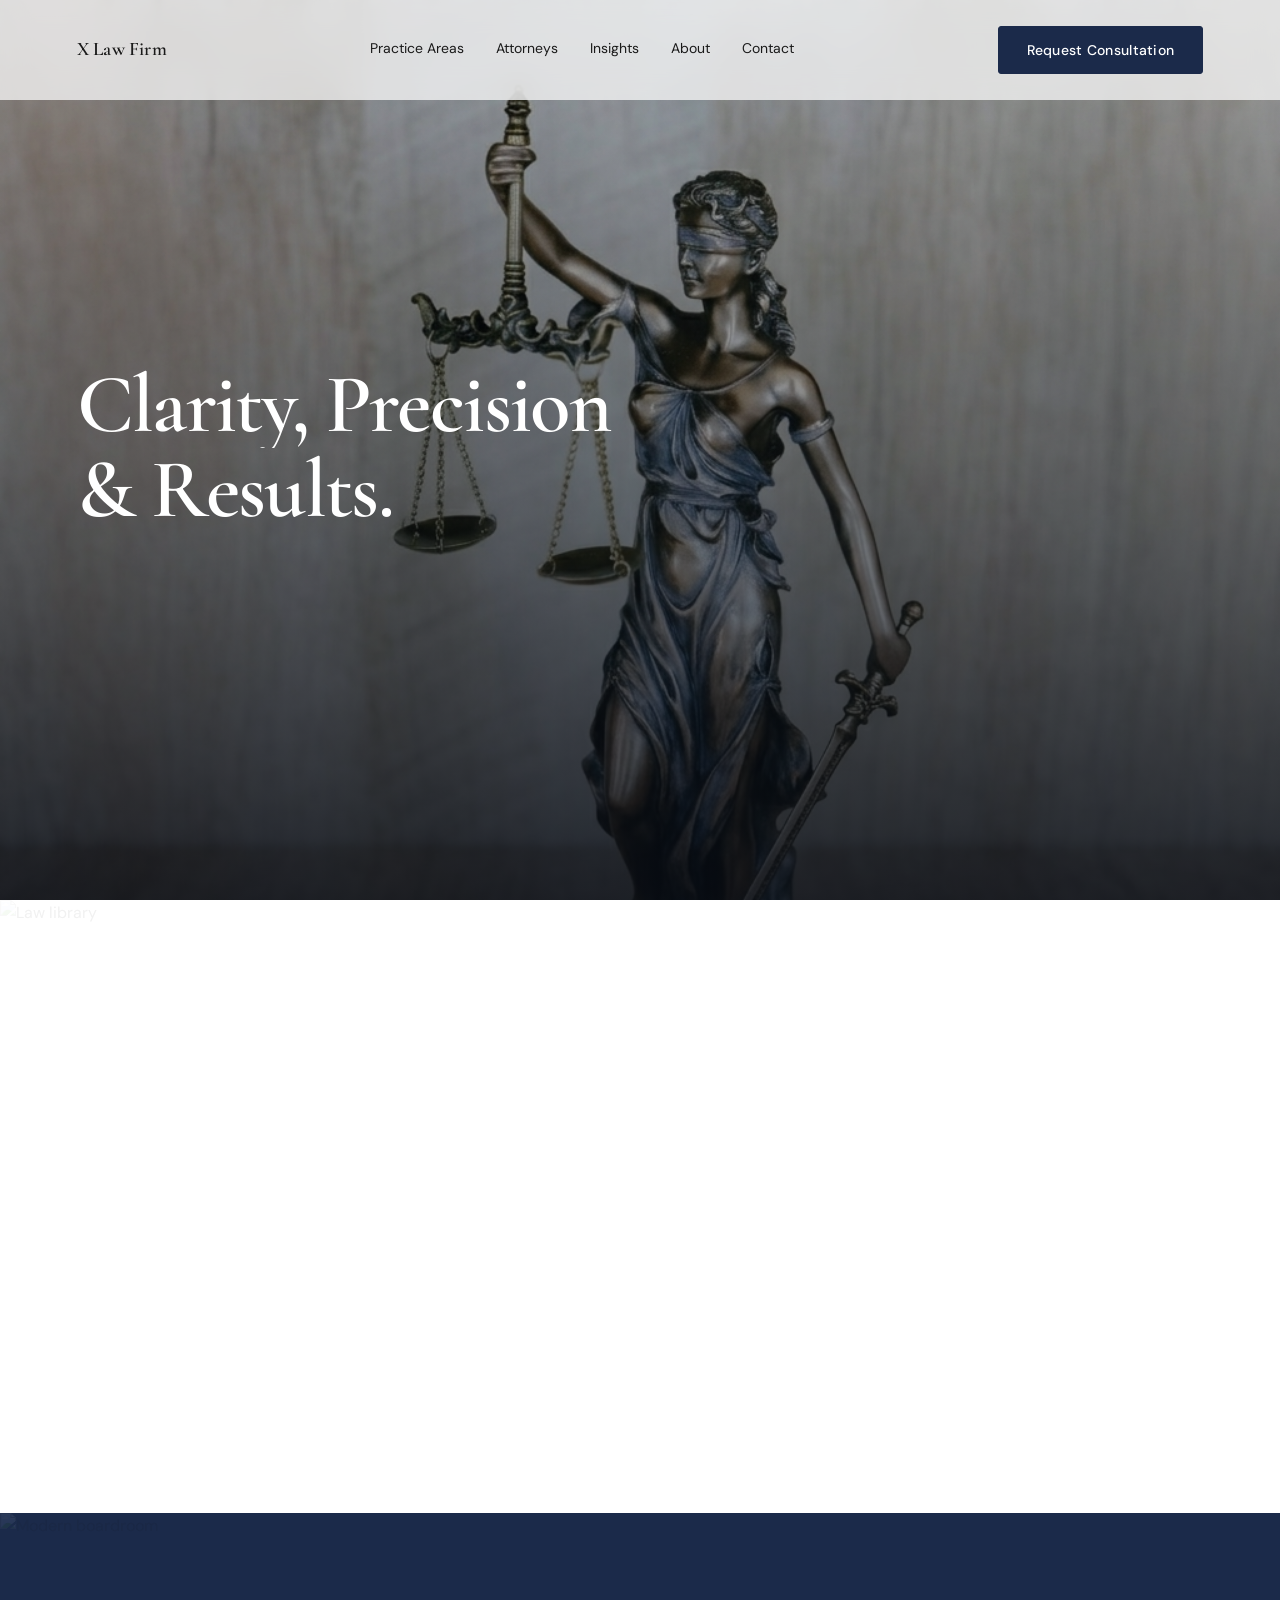
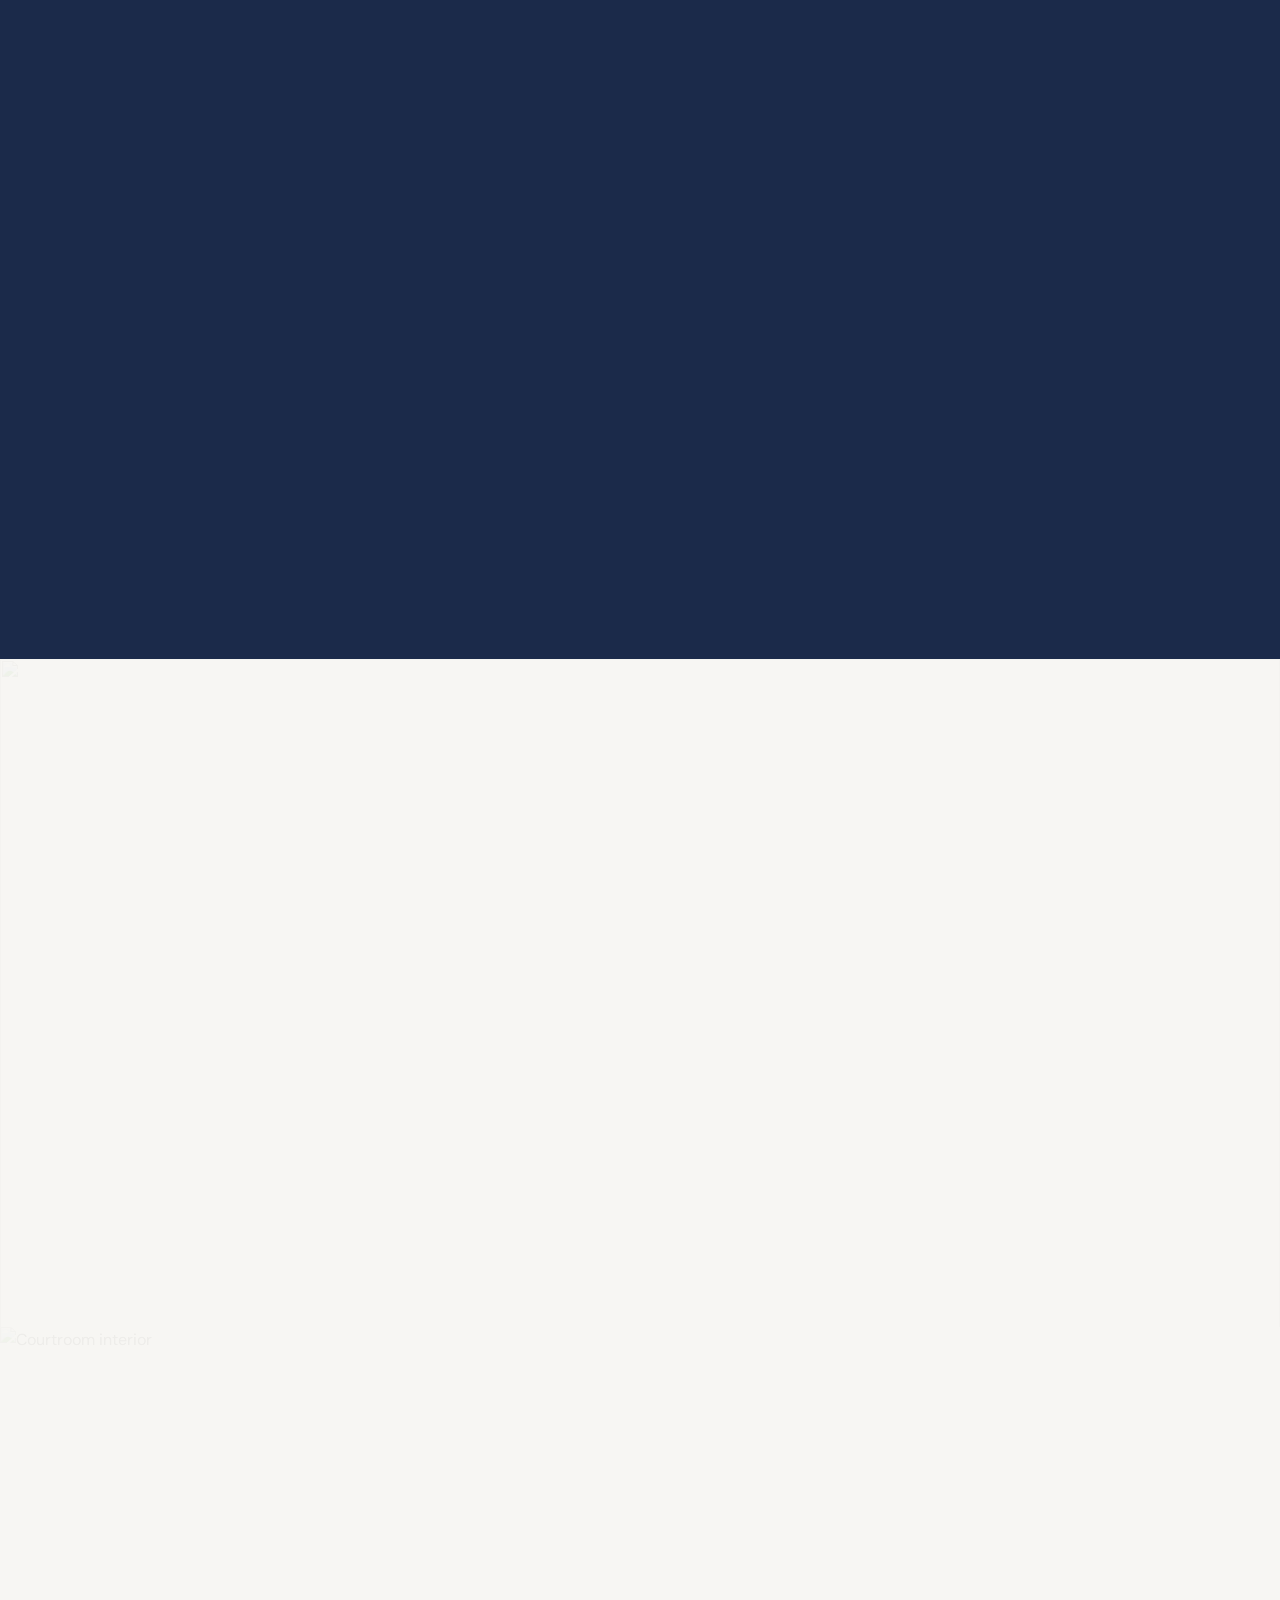
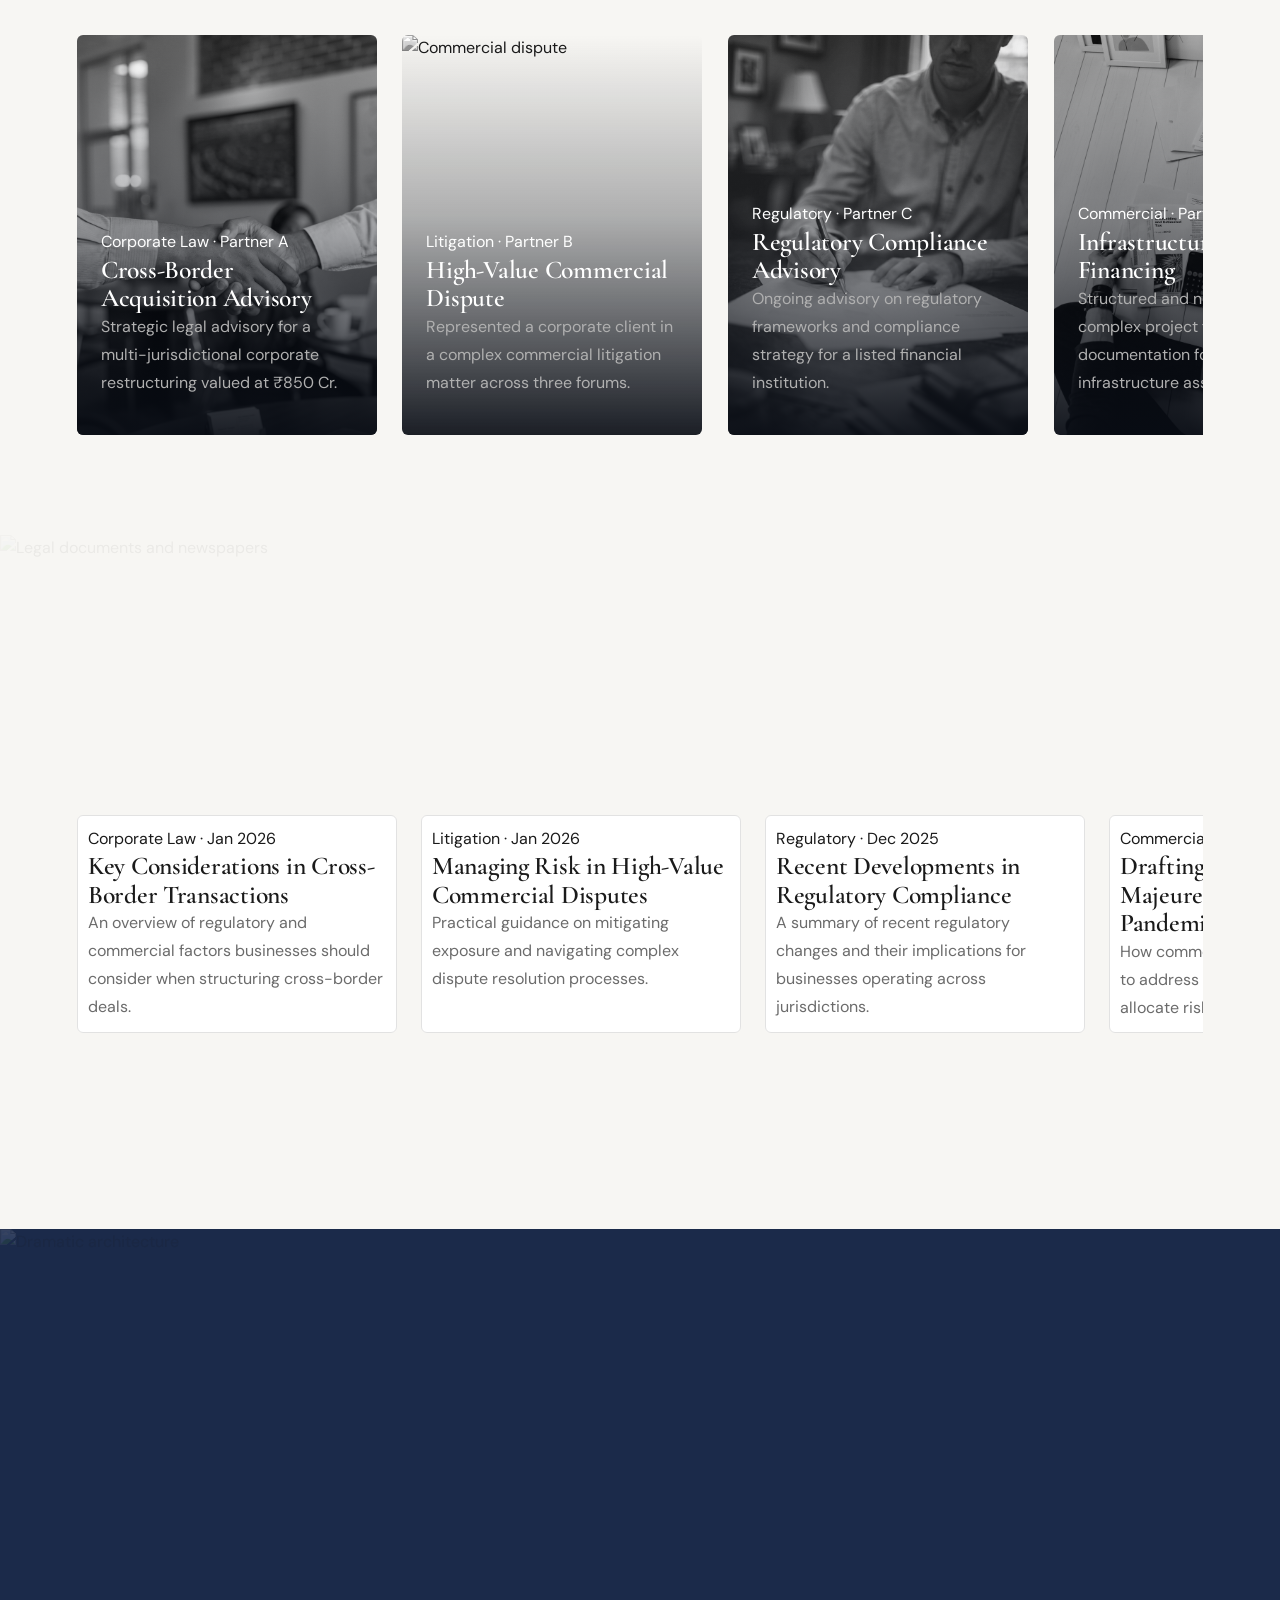
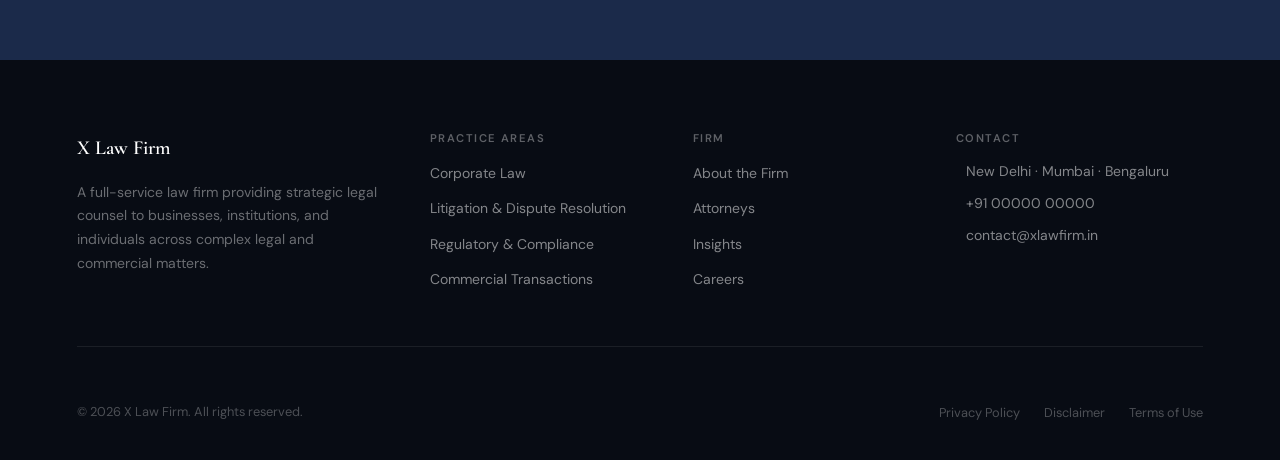
==== commit 3c74d9fc: "Add files via upload" ====
--- a/index.html
+++ b/index.html
@@ -151,7 +151,7 @@
 <section class="hero">
     <div class="hero-bg" style="position:absolute;inset:0;z-index:0;overflow:hidden;" data-parallax data-parallax-speed="0.35">
         <img
-            src="https://images.unsplash.com/photo-1589829545856-d10d557cf95f?w=1800&auto=format&fit=crop&q=80"
+            src="images/Image_Justice.png"
             alt="Law firm building exterior"
             fetchpriority="high"
         />
@@ -439,7 +439,7 @@
             <div class="case-rail">
                 <article class="case-card">
                     <div class="case-card-image">
-                        <img src="https://images.unsplash.com/photo-1521791136064-7986c2920216?w=800&auto=format&fit=crop&q=80" alt="Cross-border transaction">
+                        <img src="images/Image_hand_shake.png" alt="Cross-border transaction">
                     </div>
                     <div class="case-card-overlay">
                         <span class="case-meta">Corporate Law · Partner A</span>
@@ -471,7 +471,7 @@
 
                 <article class="case-card">
                     <div class="case-card-image">
-                        <img src="https://images.unsplash.com/photo-1450101499163-c8848c66ca85?w=800&auto=format&fit=crop&q=80" alt="Regulatory compliance">
+                        <img src="images/Image_signature.png" alt="Regulatory compliance">
                     </div>
                     <div class="case-card-overlay">
                         <span class="case-meta">Regulatory · Partner C</span>
@@ -487,7 +487,7 @@
 
                 <article class="case-card">
                     <div class="case-card-image">
-                        <img src="https://images.unsplash.com/photo-1554224155-6726b3ff858f?w=800&auto=format&fit=crop&q=80" alt="Commercial transaction">
+                        <img src="images/Image_paperwork.png" alt="Commercial transaction">
                     </div>
                     <div class="case-card-overlay">
                         <span class="case-meta">Commercial · Partner A</span>
--- a/css/components.css
+++ b/css/components.css
@@ -580,15 +580,18 @@
    ══════════════════════════════════════════════════════════ */
 
 .case-card {
-    flex: 0 0 clamp(280px, 30vw, 360px);
+    flex: 0 0 300px;
+    width: 300px;
+    height: 400px;
     position: relative;
     border-radius: var(--radius-md);
     overflow: hidden;
-    aspect-ratio: 3/4;
     cursor: pointer;
 }
 
 .case-card-img {
+    position: absolute;
+    inset: 0;
     width: 100%; height: 100%;
     object-fit: cover;
     filter: grayscale(60%);
@@ -609,8 +612,21 @@
     display: flex;
     flex-direction: column;
     justify-content: flex-end;
-    opacity: 0;
+    opacity: 1;
     transition: opacity var(--duration-base);
+}
+
+.case-card-overlay * {
+    color: white;
+}
+
+.case-card-overlay p {
+    color: #b0b0b0;
+}
+
+.case-action {
+    margin-top: 10px;
+
 }
 
 .case-card:hover .case-card-overlay { opacity: 1; }
@@ -690,6 +706,18 @@
     border-color: var(--color-accent);
     transform: translateY(-4px);
     box-shadow: var(--shadow-lg);
+}
+
+.insight-detail {
+    margin: 10px 10px 0px 10px;
+    height: 85%;
+}
+
+.insight-action {
+    margin: 0px 15px 10px 10px;
+    height: 10%;
+    display: flex;
+    flex-direction: row-reverse;
 }
 
 .insight-card-image {
@@ -2651,4 +2679,4 @@
     color: var(--color-accent);
 }
 
-.not-found p { color: var(--color-muted); max-width: 40ch; }
+.not-found p { color: var(--color-muted); max-width: 40ch; }
--- a/css/interactions.css
+++ b/css/interactions.css
@@ -253,6 +253,27 @@
         filter       var(--duration-slow) var(--ease-standard);
 }
 
+.case-controls,.insights-controls {
+    display: flex;
+    flex-direction: row;
+    gap: 10px;
+}
+
+.case-btn,.insight-btn {
+    width: 40px;
+    height: 40px;
+    border: 0.5px solid black;
+    border-radius: 50px;
+    display: flex;
+    justify-content: center;
+    align-items: center;
+}
+
+.case-overlay {
+    padding: 10px 10px;
+    background: rgb(235, 235, 235);
+}
+
 /* Greyscale lift on card image hover */
 .insight-card:hover .insight-card-image img,
 .article-card:hover .article-card-image img,
@@ -336,6 +357,7 @@
 .insights-rail img {
     pointer-events: none;
     -webkit-user-drag: none;
+    filter: grayscale(100%);
 }
 
 /* Rail nav arrows */
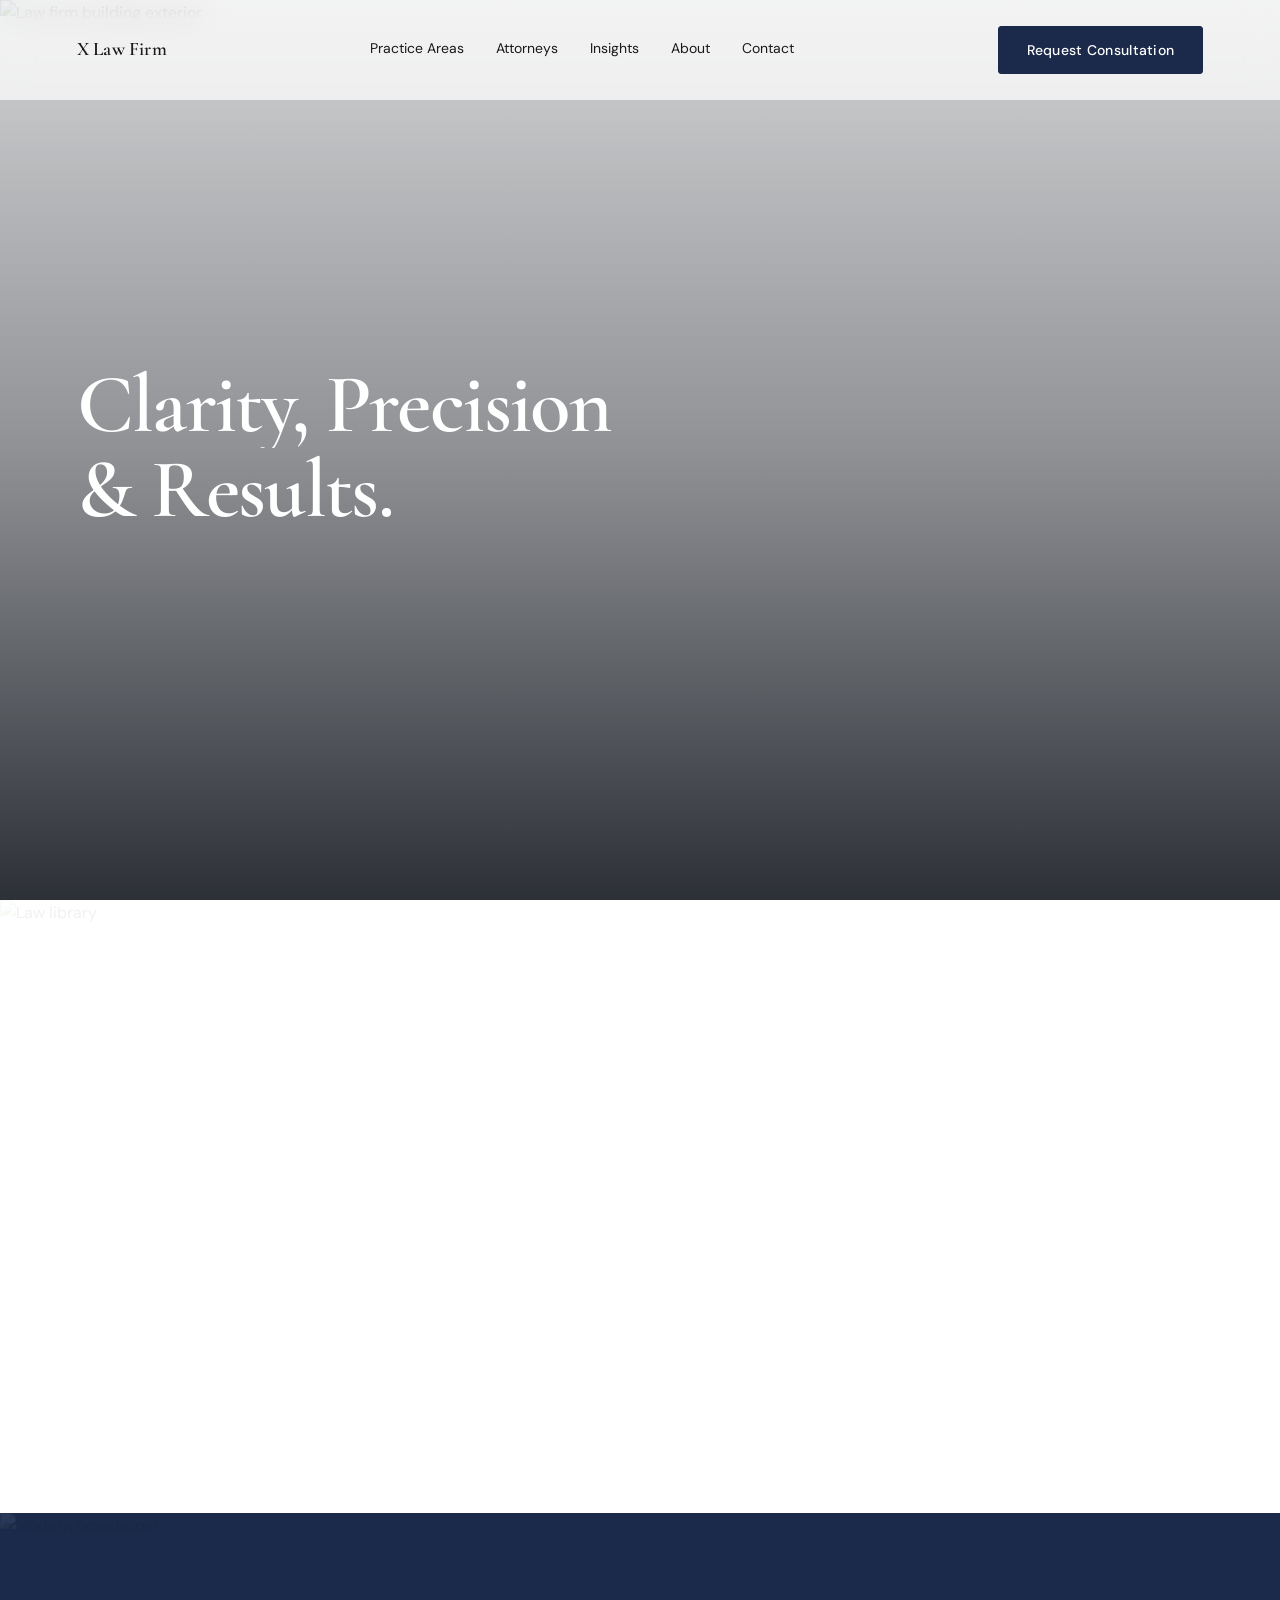
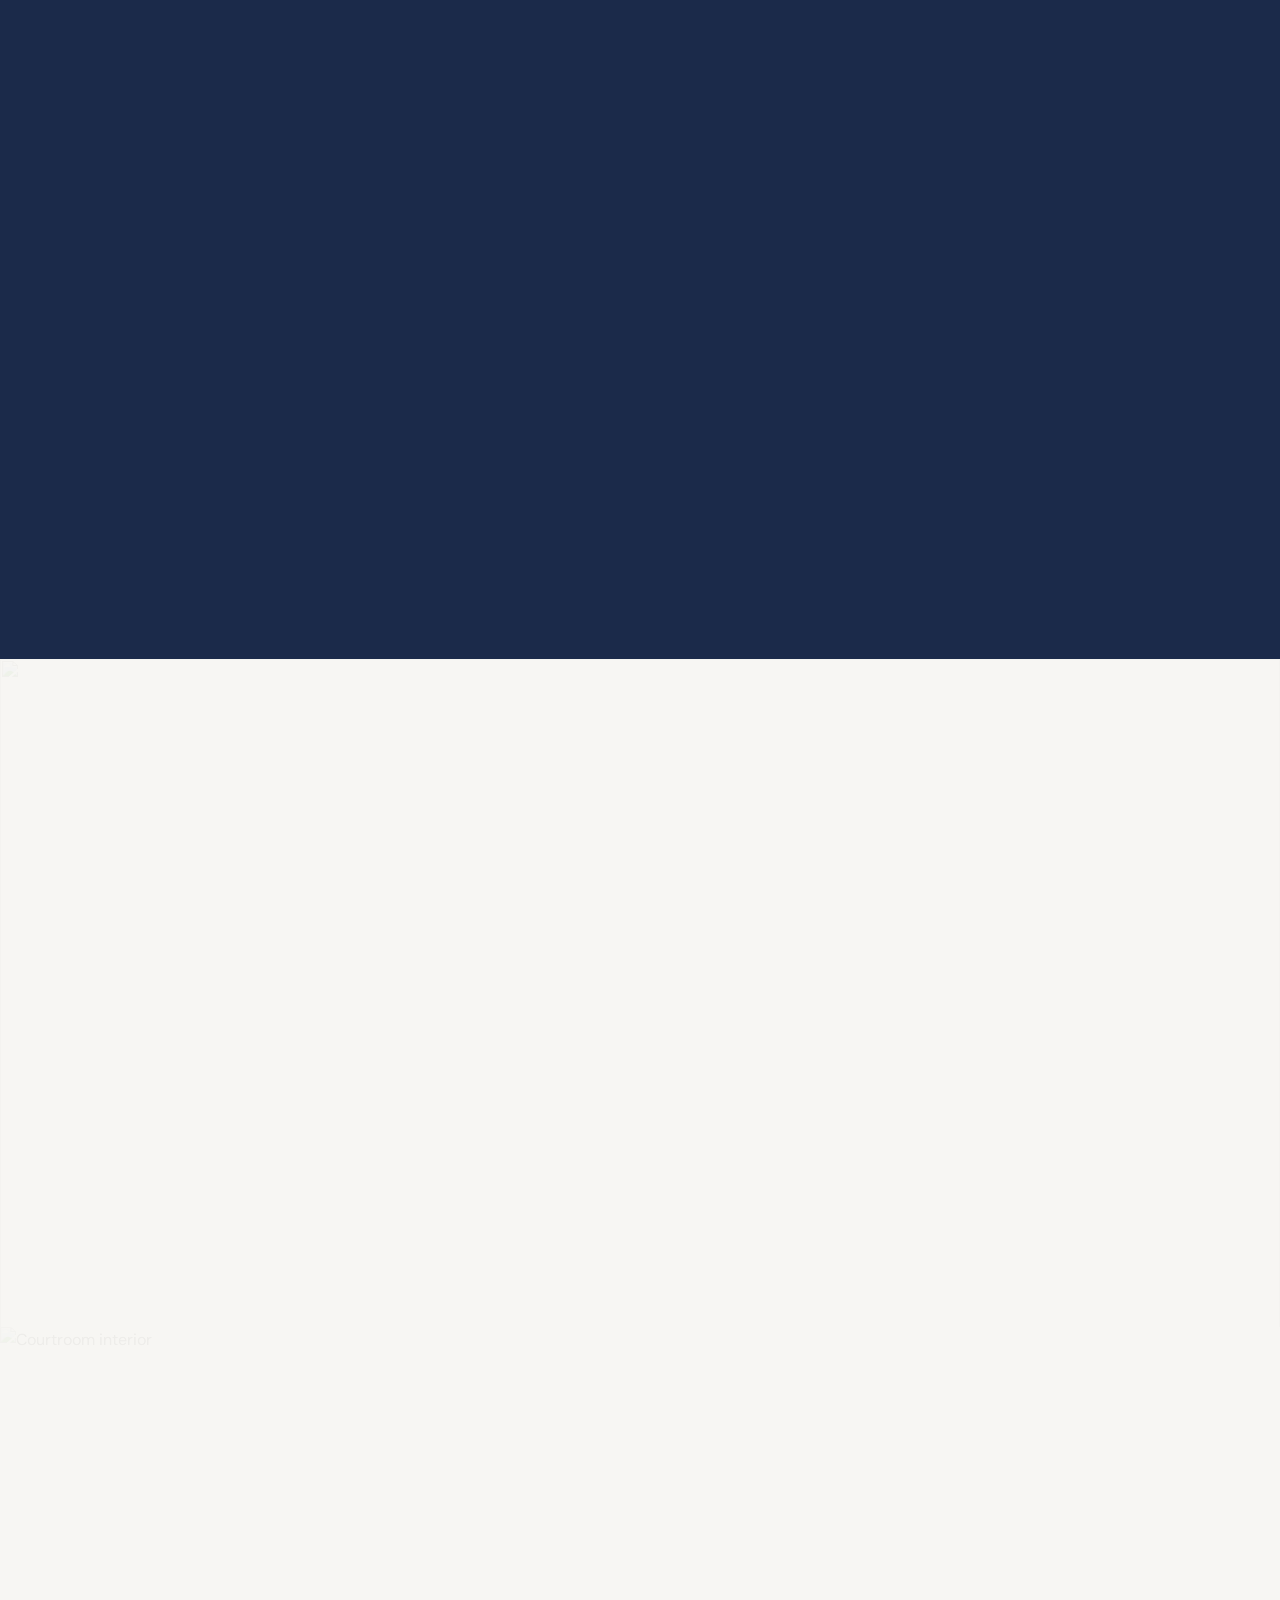
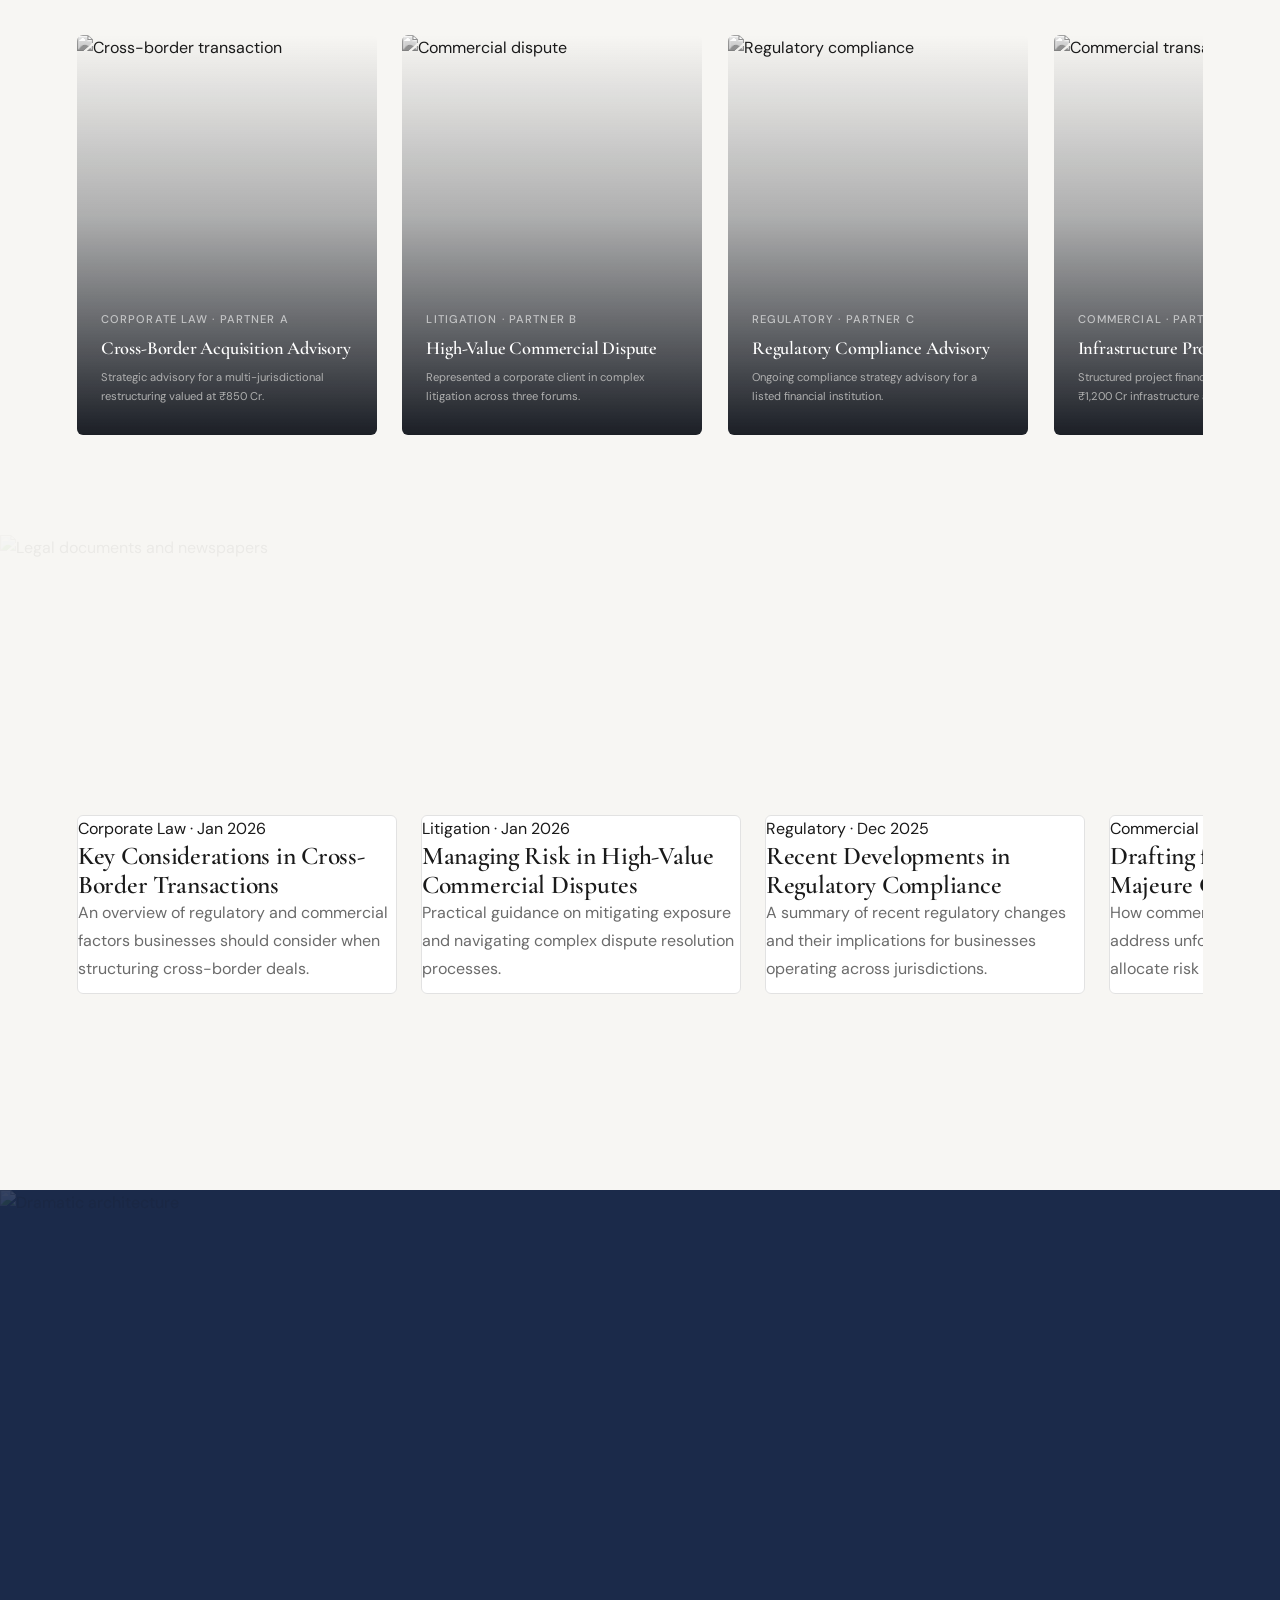
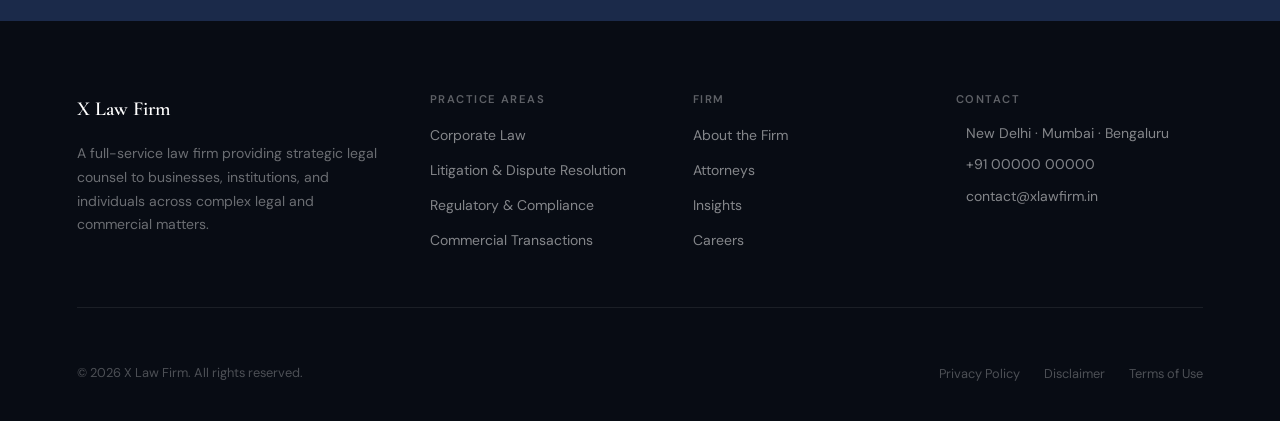
==== commit 5729b61b: "Update index.html" ====
--- a/index.html
+++ b/index.html
@@ -151,7 +151,7 @@
 <section class="hero">
     <div class="hero-bg" style="position:absolute;inset:0;z-index:0;overflow:hidden;" data-parallax data-parallax-speed="0.35">
         <img
-            src="images/Image_Justice.png"
+            src="https://images.unsplash.com/photo-1589829545856-d10d557cf95f?w=1800&auto=format&fit=crop&q=80"
             alt="Law firm building exterior"
             fetchpriority="high"
         />
@@ -438,66 +438,38 @@
         <div class="case-rail-wrapper">
             <div class="case-rail">
                 <article class="case-card">
-                    <div class="case-card-image">
-                        <img src="images/Image_hand_shake.png" alt="Cross-border transaction">
-                    </div>
+                    <img class="case-card-img" src="https://images.unsplash.com/photo-1521791136064-7986c2920216?w=800&auto=format&fit=crop&q=80" alt="Cross-border transaction">
                     <div class="case-card-overlay">
-                        <span class="case-meta">Corporate Law · Partner A</span>
-                        <h3>Cross-Border Acquisition Advisory</h3>
-                        <p>Strategic legal advisory for a multi-jurisdictional corporate restructuring valued at ₹850 Cr.</p>
-                        <div class="case-action">
-                            <a href="about.html#cases" aria-label="Read case">
-                                <i data-lucide="arrow-up-right"></i>
-                            </a>
-                        </div>
+                        <span class="case-card-category">Corporate Law · Partner A</span>
+                        <h3 class="case-card-title">Cross-Border Acquisition Advisory</h3>
+                        <p class="case-card-outcome">Strategic advisory for a multi-jurisdictional restructuring valued at ₹850 Cr.</p>
                     </div>
                 </article>
 
                 <article class="case-card">
-                    <div class="case-card-image">
-                        <img src="https://images.unsplash.com/photo-1589578527966-fdac0f44566c?w=800&auto=format&fit=crop&q=80" alt="Commercial dispute">
-                    </div>
+                    <img class="case-card-img" src="https://images.unsplash.com/photo-1589578527966-fdac0f44566c?w=800&auto=format&fit=crop&q=80" alt="Commercial dispute">
                     <div class="case-card-overlay">
-                        <span class="case-meta">Litigation · Partner B</span>
-                        <h3>High-Value Commercial Dispute</h3>
-                        <p>Represented a corporate client in a complex commercial litigation matter across three forums.</p>
-                        <div class="case-action">
-                            <a href="about.html#cases" aria-label="Read case">
-                                <i data-lucide="arrow-up-right"></i>
-                            </a>
-                        </div>
+                        <span class="case-card-category">Litigation · Partner B</span>
+                        <h3 class="case-card-title">High-Value Commercial Dispute</h3>
+                        <p class="case-card-outcome">Represented a corporate client in complex litigation across three forums.</p>
                     </div>
                 </article>
 
                 <article class="case-card">
-                    <div class="case-card-image">
-                        <img src="images/Image_signature.png" alt="Regulatory compliance">
-                    </div>
+                    <img class="case-card-img" src="https://images.unsplash.com/photo-1450101499163-c8848c66ca85?w=800&auto=format&fit=crop&q=80" alt="Regulatory compliance">
                     <div class="case-card-overlay">
-                        <span class="case-meta">Regulatory · Partner C</span>
-                        <h3>Regulatory Compliance Advisory</h3>
-                        <p>Ongoing advisory on regulatory frameworks and compliance strategy for a listed financial institution.</p>
-                        <div class="case-action">
-                            <a href="about.html#cases" aria-label="Read case">
-                                <i data-lucide="arrow-up-right"></i>
-                            </a>
-                        </div>
+                        <span class="case-card-category">Regulatory · Partner C</span>
+                        <h3 class="case-card-title">Regulatory Compliance Advisory</h3>
+                        <p class="case-card-outcome">Ongoing compliance strategy advisory for a listed financial institution.</p>
                     </div>
                 </article>
 
                 <article class="case-card">
-                    <div class="case-card-image">
-                        <img src="images/Image_paperwork.png" alt="Commercial transaction">
-                    </div>
+                    <img class="case-card-img" src="https://images.unsplash.com/photo-1554224155-6726b3ff858f?w=800&auto=format&fit=crop&q=80" alt="Commercial transaction">
                     <div class="case-card-overlay">
-                        <span class="case-meta">Commercial · Partner A</span>
-                        <h3>Infrastructure Project Financing</h3>
-                        <p>Structured and negotiated complex project finance documentation for a ₹1,200 Cr infrastructure asset.</p>
-                        <div class="case-action">
-                            <a href="about.html#cases" aria-label="Read case">
-                                <i data-lucide="arrow-up-right"></i>
-                            </a>
-                        </div>
+                        <span class="case-card-category">Commercial · Partner A</span>
+                        <h3 class="case-card-title">Infrastructure Project Financing</h3>
+                        <p class="case-card-outcome">Structured project finance documentation for a ₹1,200 Cr infrastructure asset.</p>
                     </div>
                 </article>
             </div>
@@ -537,65 +509,65 @@
         <div class="insights-rail-wrapper">
             <div class="insights-rail">
                 <article class="insight-card">
-                    <div class="insight-detail">
+                    <div>
                         <span class="insight-meta">Corporate Law · Jan 2026</span>
                         <h3>Key Considerations in Cross-Border Transactions</h3>
                         <p>An overview of regulatory and commercial factors businesses should consider when structuring cross-border deals.</p>
                     </div>
                     <div class="insight-action">
-                        <a href="articles/cross-border-transactions.html" aria-label="Read article">
+                        <a href="article.html?id=cross-border-transactions" aria-label="Read article">
                             <i data-lucide="arrow-up-right"></i>
                         </a>
                     </div>
                 </article>
 
                 <article class="insight-card">
-                    <div class="insight-detail">
+                    <div>
                         <span class="insight-meta">Litigation · Jan 2026</span>
                         <h3>Managing Risk in High-Value Commercial Disputes</h3>
                         <p>Practical guidance on mitigating exposure and navigating complex dispute resolution processes.</p>
                     </div>
                     <div class="insight-action">
-                        <a href="articles/commercial-disputes.html" aria-label="Read article">
+                        <a href="article.html?id=commercial-disputes" aria-label="Read article">
                             <i data-lucide="arrow-up-right"></i>
                         </a>
                     </div>
                 </article>
 
                 <article class="insight-card">
-                    <div class="insight-detail">
+                    <div>
                         <span class="insight-meta">Regulatory · Dec 2025</span>
                         <h3>Recent Developments in Regulatory Compliance</h3>
                         <p>A summary of recent regulatory changes and their implications for businesses operating across jurisdictions.</p>
                     </div>
                     <div class="insight-action">
-                        <a href="articles/regulatory-developments.html" aria-label="Read article">
+                        <a href="article.html?id=regulatory-developments" aria-label="Read article">
                             <i data-lucide="arrow-up-right"></i>
                         </a>
                     </div>
                 </article>
 
                 <article class="insight-card">
-                    <div class="insight-detail">
+                    <div>
                         <span class="insight-meta">Commercial · Nov 2025</span>
                         <h3>Drafting for Resilience: Force Majeure Clauses Post-Pandemic</h3>
                         <p>How commercial contracts are evolving to address unforeseen disruption and allocate risk effectively.</p>
                     </div>
                     <div class="insight-action">
-                        <a href="insights.html" aria-label="Read article">
+                        <a href="article.html?id=force-majeure" aria-label="Read article">
                             <i data-lucide="arrow-up-right"></i>
                         </a>
                     </div>
                 </article>
 
                 <article class="insight-card">
-                    <div class="insight-detail">
+                    <div>
                         <span class="insight-meta">Corporate · Oct 2025</span>
                         <h3>ESG Obligations for Listed Companies: What's Changing</h3>
                         <p>An overview of new ESG disclosure and governance requirements affecting listed entities in India.</p>
                     </div>
                     <div class="insight-action">
-                        <a href="insights.html" aria-label="Read article">
+                        <a href="article.html?id=esg-obligations" aria-label="Read article">
                             <i data-lucide="arrow-up-right"></i>
                         </a>
                     </div>
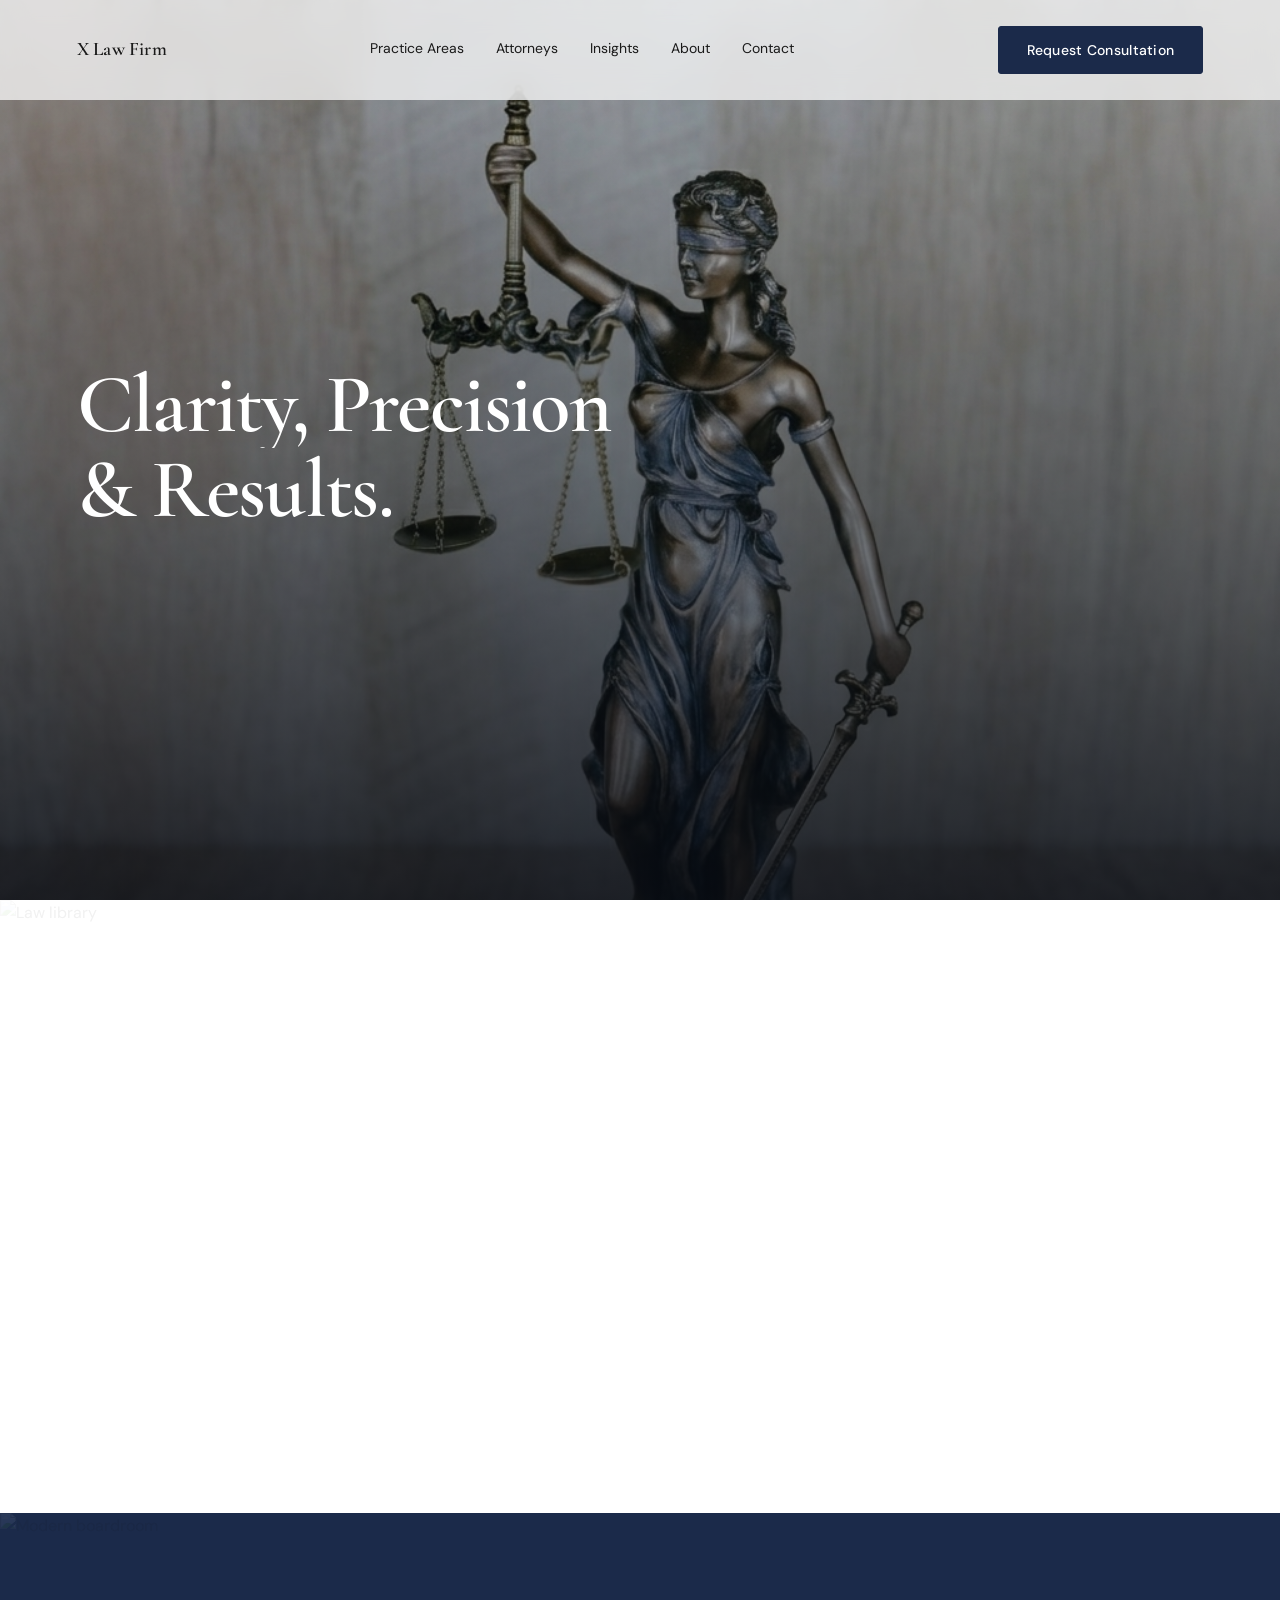
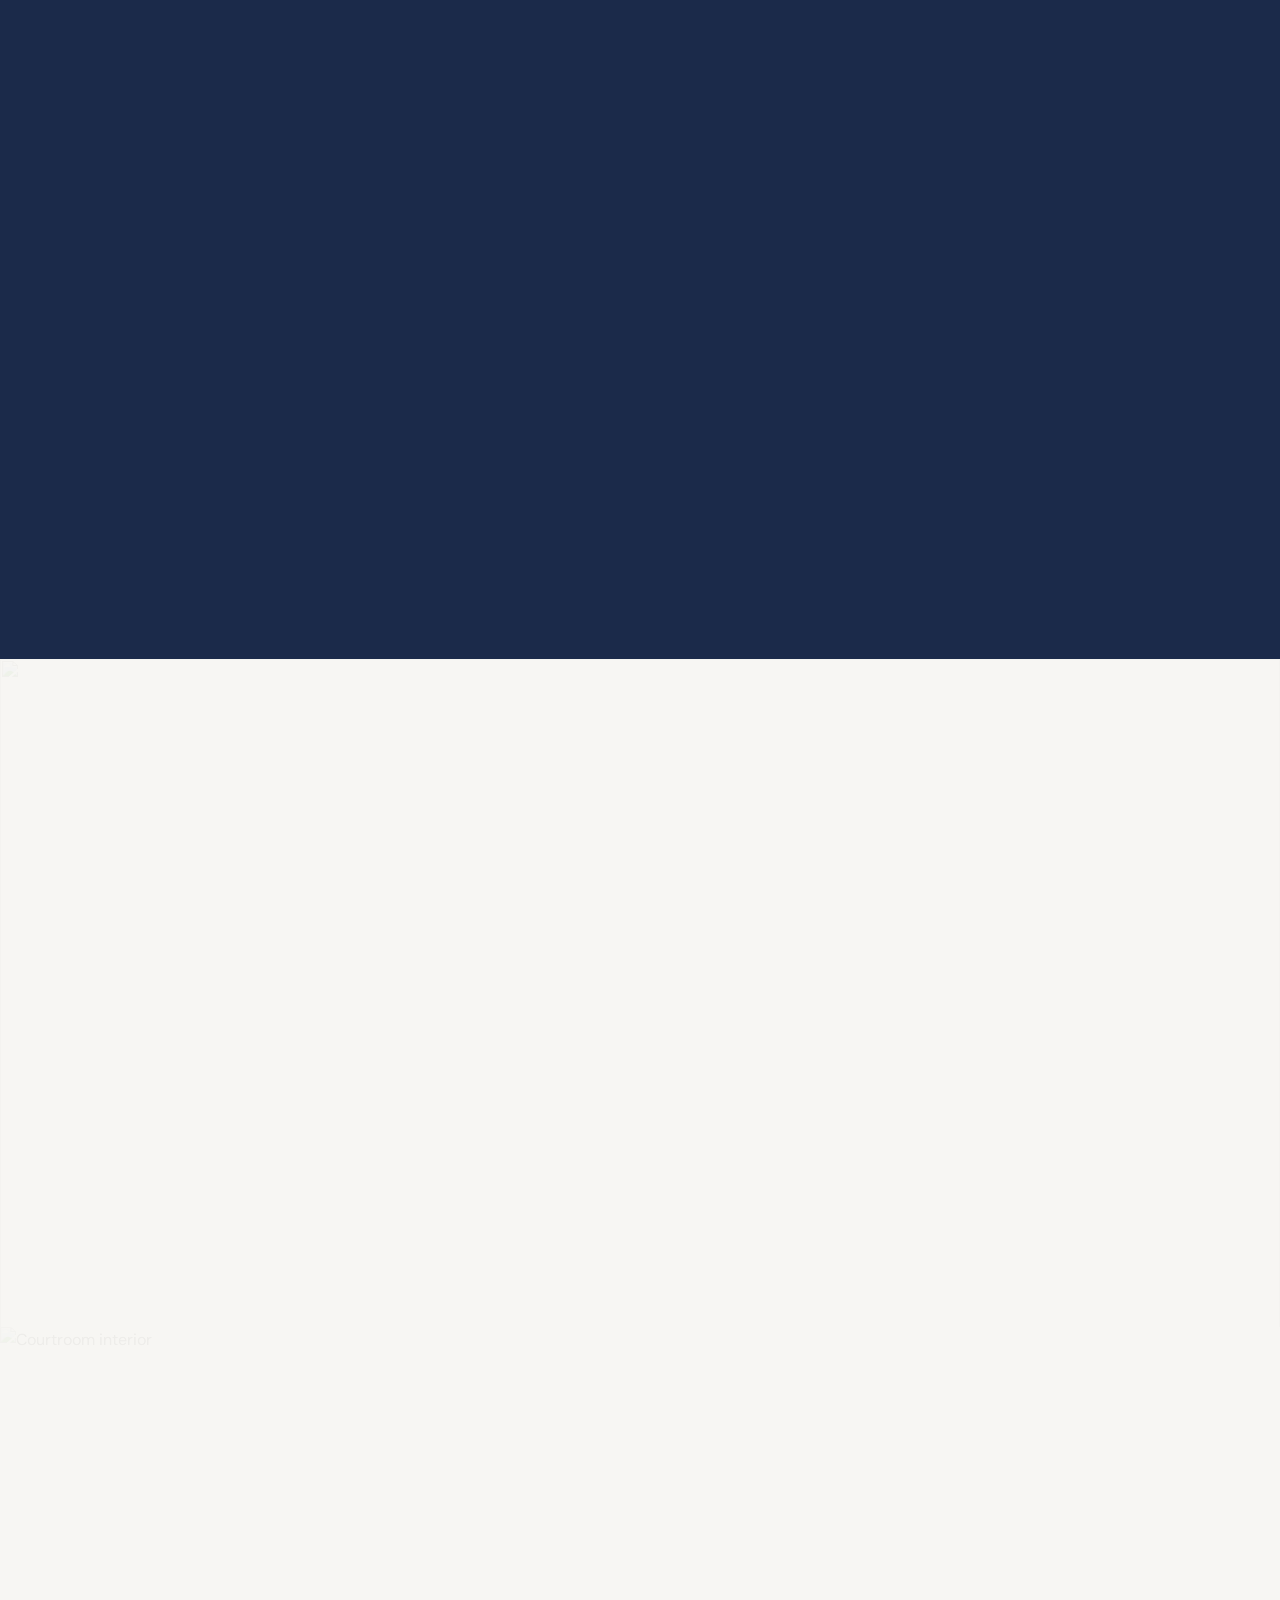
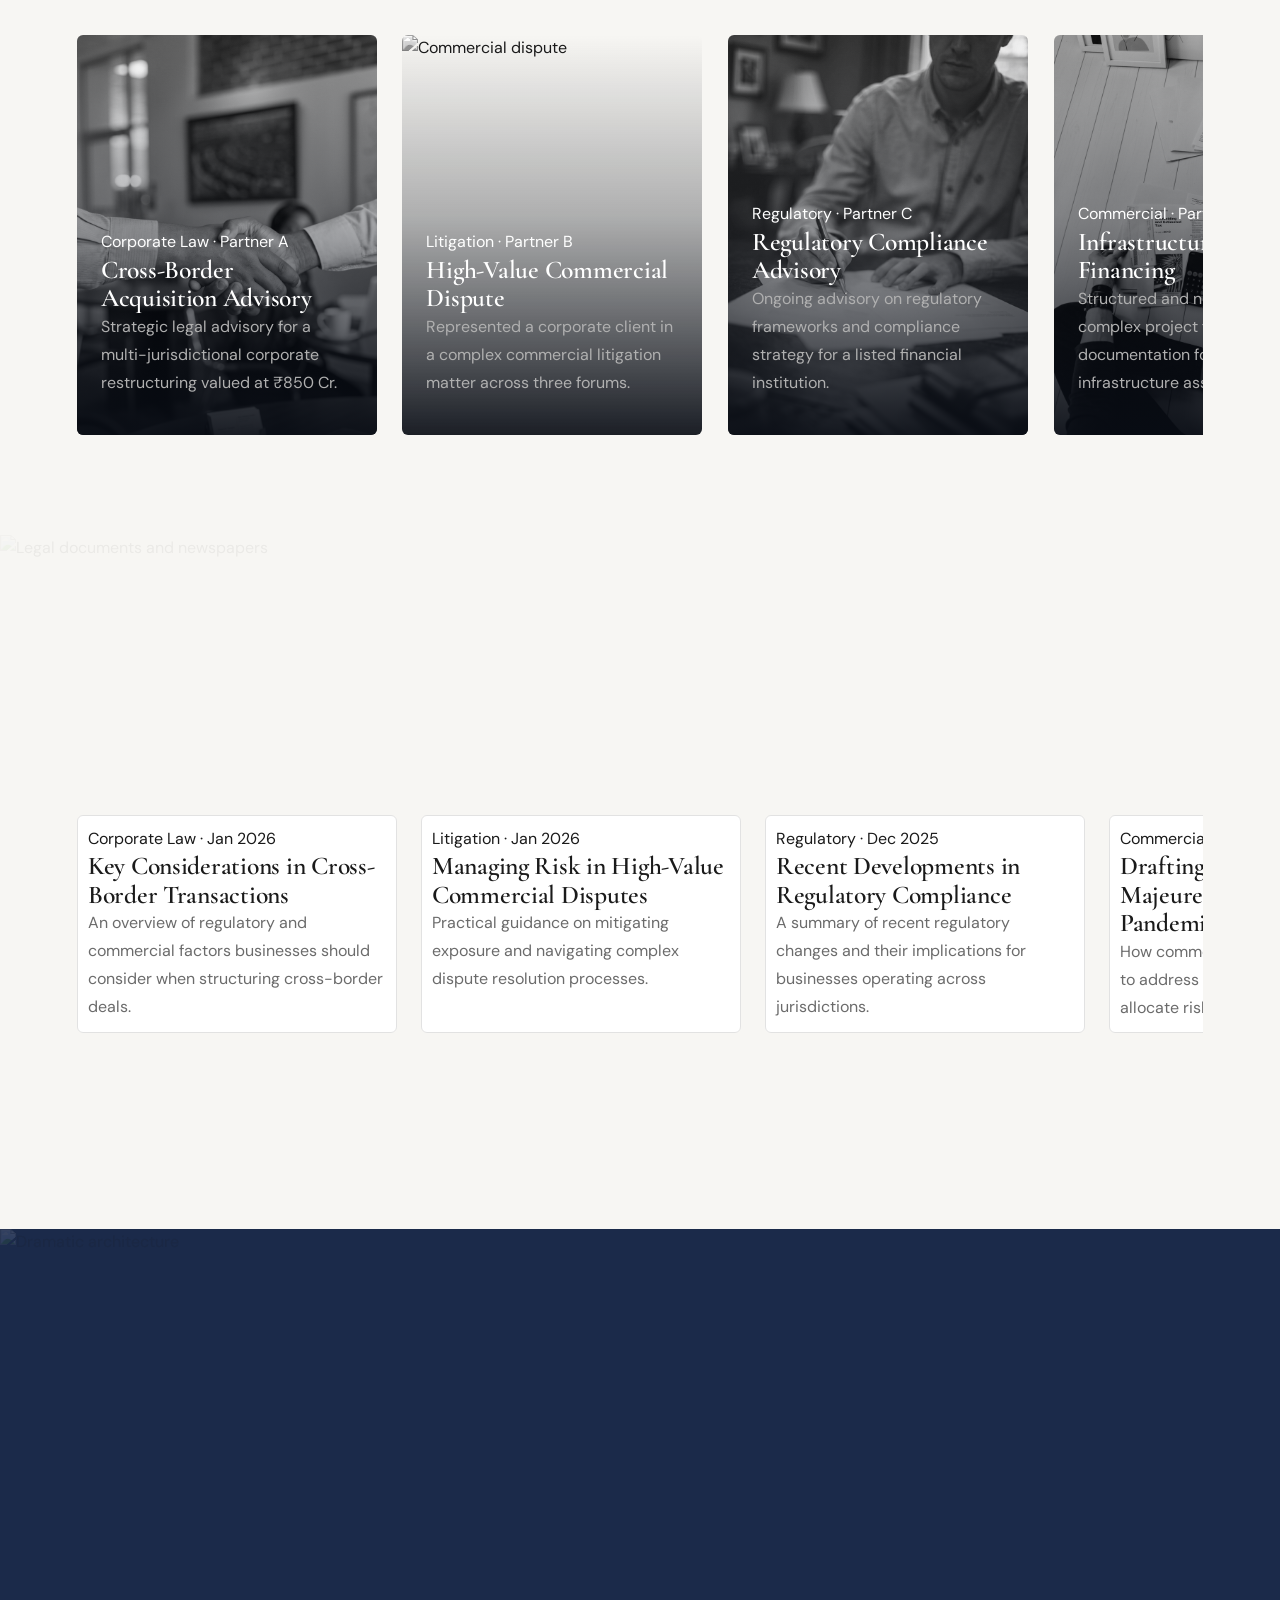
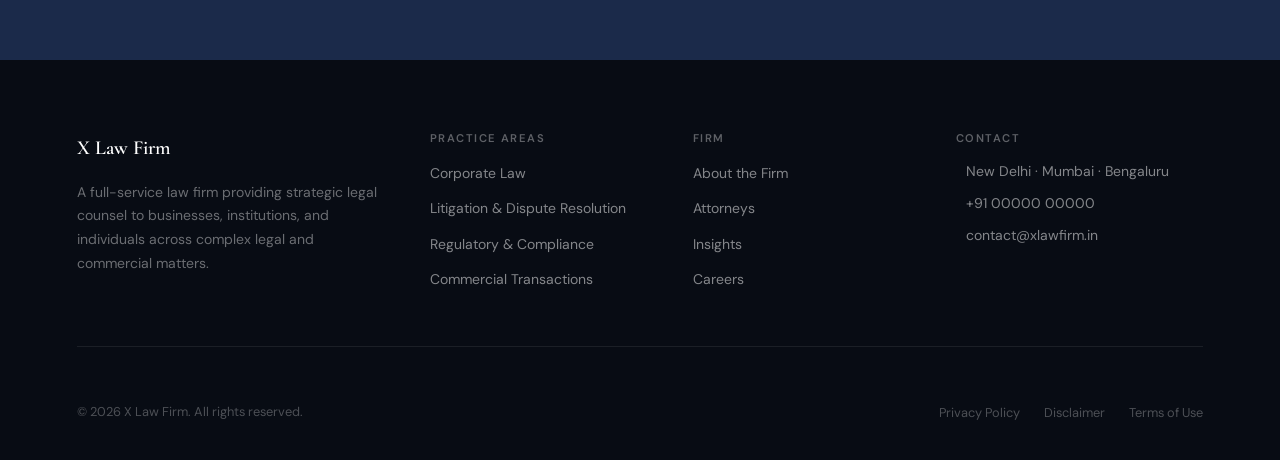
==== commit 8de2a3af: "Add files via upload" ====
--- a/index.html
+++ b/index.html
@@ -151,7 +151,7 @@
 <section class="hero">
     <div class="hero-bg" style="position:absolute;inset:0;z-index:0;overflow:hidden;" data-parallax data-parallax-speed="0.35">
         <img
-            src="https://images.unsplash.com/photo-1589829545856-d10d557cf95f?w=1800&auto=format&fit=crop&q=80"
+            src="images/Image_Justice.png"
             alt="Law firm building exterior"
             fetchpriority="high"
         />
@@ -438,38 +438,66 @@
         <div class="case-rail-wrapper">
             <div class="case-rail">
                 <article class="case-card">
-                    <img class="case-card-img" src="https://images.unsplash.com/photo-1521791136064-7986c2920216?w=800&auto=format&fit=crop&q=80" alt="Cross-border transaction">
+                    <div class="case-card-image">
+                        <img src="images/Image_hand_shake.png" alt="Cross-border transaction">
+                    </div>
                     <div class="case-card-overlay">
-                        <span class="case-card-category">Corporate Law · Partner A</span>
-                        <h3 class="case-card-title">Cross-Border Acquisition Advisory</h3>
-                        <p class="case-card-outcome">Strategic advisory for a multi-jurisdictional restructuring valued at ₹850 Cr.</p>
+                        <span class="case-meta">Corporate Law · Partner A</span>
+                        <h3>Cross-Border Acquisition Advisory</h3>
+                        <p>Strategic legal advisory for a multi-jurisdictional corporate restructuring valued at ₹850 Cr.</p>
+                        <div class="case-action">
+                            <a href="about.html#cases" aria-label="Read case">
+                                <i data-lucide="arrow-up-right"></i>
+                            </a>
+                        </div>
                     </div>
                 </article>
 
                 <article class="case-card">
-                    <img class="case-card-img" src="https://images.unsplash.com/photo-1589578527966-fdac0f44566c?w=800&auto=format&fit=crop&q=80" alt="Commercial dispute">
+                    <div class="case-card-image">
+                        <img src="https://images.unsplash.com/photo-1589578527966-fdac0f44566c?w=800&auto=format&fit=crop&q=80" alt="Commercial dispute">
+                    </div>
                     <div class="case-card-overlay">
-                        <span class="case-card-category">Litigation · Partner B</span>
-                        <h3 class="case-card-title">High-Value Commercial Dispute</h3>
-                        <p class="case-card-outcome">Represented a corporate client in complex litigation across three forums.</p>
+                        <span class="case-meta">Litigation · Partner B</span>
+                        <h3>High-Value Commercial Dispute</h3>
+                        <p>Represented a corporate client in a complex commercial litigation matter across three forums.</p>
+                        <div class="case-action">
+                            <a href="about.html#cases" aria-label="Read case">
+                                <i data-lucide="arrow-up-right"></i>
+                            </a>
+                        </div>
                     </div>
                 </article>
 
                 <article class="case-card">
-                    <img class="case-card-img" src="https://images.unsplash.com/photo-1450101499163-c8848c66ca85?w=800&auto=format&fit=crop&q=80" alt="Regulatory compliance">
+                    <div class="case-card-image">
+                        <img src="images/Image_signature.png" alt="Regulatory compliance">
+                    </div>
                     <div class="case-card-overlay">
-                        <span class="case-card-category">Regulatory · Partner C</span>
-                        <h3 class="case-card-title">Regulatory Compliance Advisory</h3>
-                        <p class="case-card-outcome">Ongoing compliance strategy advisory for a listed financial institution.</p>
+                        <span class="case-meta">Regulatory · Partner C</span>
+                        <h3>Regulatory Compliance Advisory</h3>
+                        <p>Ongoing advisory on regulatory frameworks and compliance strategy for a listed financial institution.</p>
+                        <div class="case-action">
+                            <a href="about.html#cases" aria-label="Read case">
+                                <i data-lucide="arrow-up-right"></i>
+                            </a>
+                        </div>
                     </div>
                 </article>
 
                 <article class="case-card">
-                    <img class="case-card-img" src="https://images.unsplash.com/photo-1554224155-6726b3ff858f?w=800&auto=format&fit=crop&q=80" alt="Commercial transaction">
+                    <div class="case-card-image">
+                        <img src="images/Image_paperwork.png" alt="Commercial transaction">
+                    </div>
                     <div class="case-card-overlay">
-                        <span class="case-card-category">Commercial · Partner A</span>
-                        <h3 class="case-card-title">Infrastructure Project Financing</h3>
-                        <p class="case-card-outcome">Structured project finance documentation for a ₹1,200 Cr infrastructure asset.</p>
+                        <span class="case-meta">Commercial · Partner A</span>
+                        <h3>Infrastructure Project Financing</h3>
+                        <p>Structured and negotiated complex project finance documentation for a ₹1,200 Cr infrastructure asset.</p>
+                        <div class="case-action">
+                            <a href="about.html#cases" aria-label="Read case">
+                                <i data-lucide="arrow-up-right"></i>
+                            </a>
+                        </div>
                     </div>
                 </article>
             </div>
@@ -509,65 +537,65 @@
         <div class="insights-rail-wrapper">
             <div class="insights-rail">
                 <article class="insight-card">
-                    <div>
+                    <div class="insight-detail">
                         <span class="insight-meta">Corporate Law · Jan 2026</span>
                         <h3>Key Considerations in Cross-Border Transactions</h3>
                         <p>An overview of regulatory and commercial factors businesses should consider when structuring cross-border deals.</p>
                     </div>
                     <div class="insight-action">
-                        <a href="article.html?id=cross-border-transactions" aria-label="Read article">
+                        <a href="articles.html?id=cross-border-transactions" aria-label="Read article">
                             <i data-lucide="arrow-up-right"></i>
                         </a>
                     </div>
                 </article>
 
                 <article class="insight-card">
-                    <div>
+                    <div class="insight-detail">
                         <span class="insight-meta">Litigation · Jan 2026</span>
                         <h3>Managing Risk in High-Value Commercial Disputes</h3>
                         <p>Practical guidance on mitigating exposure and navigating complex dispute resolution processes.</p>
                     </div>
                     <div class="insight-action">
-                        <a href="article.html?id=commercial-disputes" aria-label="Read article">
+                        <a href="articles.html?id=commercial-disputes" aria-label="Read article">
                             <i data-lucide="arrow-up-right"></i>
                         </a>
                     </div>
                 </article>
 
                 <article class="insight-card">
-                    <div>
+                    <div class="insight-detail">
                         <span class="insight-meta">Regulatory · Dec 2025</span>
                         <h3>Recent Developments in Regulatory Compliance</h3>
                         <p>A summary of recent regulatory changes and their implications for businesses operating across jurisdictions.</p>
                     </div>
                     <div class="insight-action">
-                        <a href="article.html?id=regulatory-developments" aria-label="Read article">
+                        <a href="articles.html?id=regulatory-developments" aria-label="Read article">
                             <i data-lucide="arrow-up-right"></i>
                         </a>
                     </div>
                 </article>
 
                 <article class="insight-card">
-                    <div>
+                    <div class="insight-detail">
                         <span class="insight-meta">Commercial · Nov 2025</span>
                         <h3>Drafting for Resilience: Force Majeure Clauses Post-Pandemic</h3>
                         <p>How commercial contracts are evolving to address unforeseen disruption and allocate risk effectively.</p>
                     </div>
                     <div class="insight-action">
-                        <a href="article.html?id=force-majeure" aria-label="Read article">
+                        <a href="insights.html" aria-label="Read article">
                             <i data-lucide="arrow-up-right"></i>
                         </a>
                     </div>
                 </article>
 
                 <article class="insight-card">
-                    <div>
+                    <div class="insight-detail">
                         <span class="insight-meta">Corporate · Oct 2025</span>
                         <h3>ESG Obligations for Listed Companies: What's Changing</h3>
                         <p>An overview of new ESG disclosure and governance requirements affecting listed entities in India.</p>
                     </div>
                     <div class="insight-action">
-                        <a href="article.html?id=esg-obligations" aria-label="Read article">
+                        <a href="insights.html" aria-label="Read article">
                             <i data-lucide="arrow-up-right"></i>
                         </a>
                     </div>
